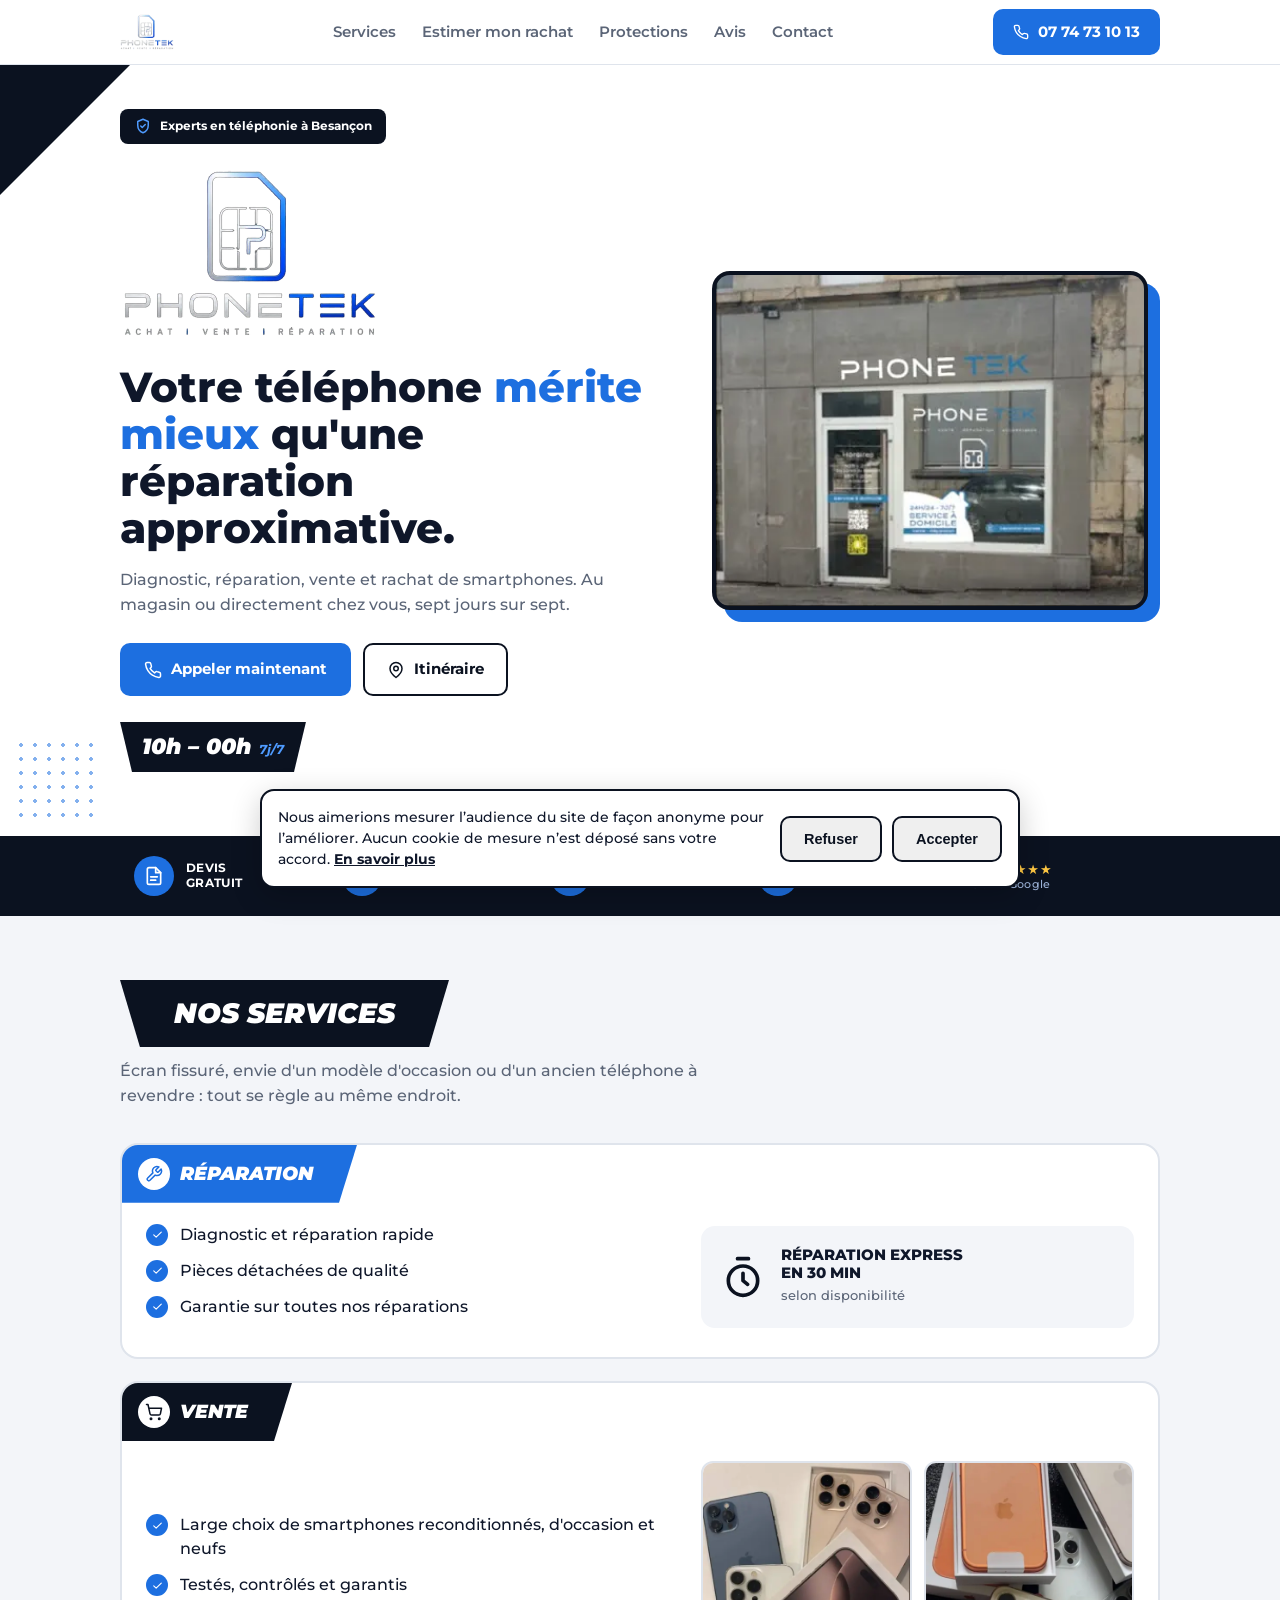
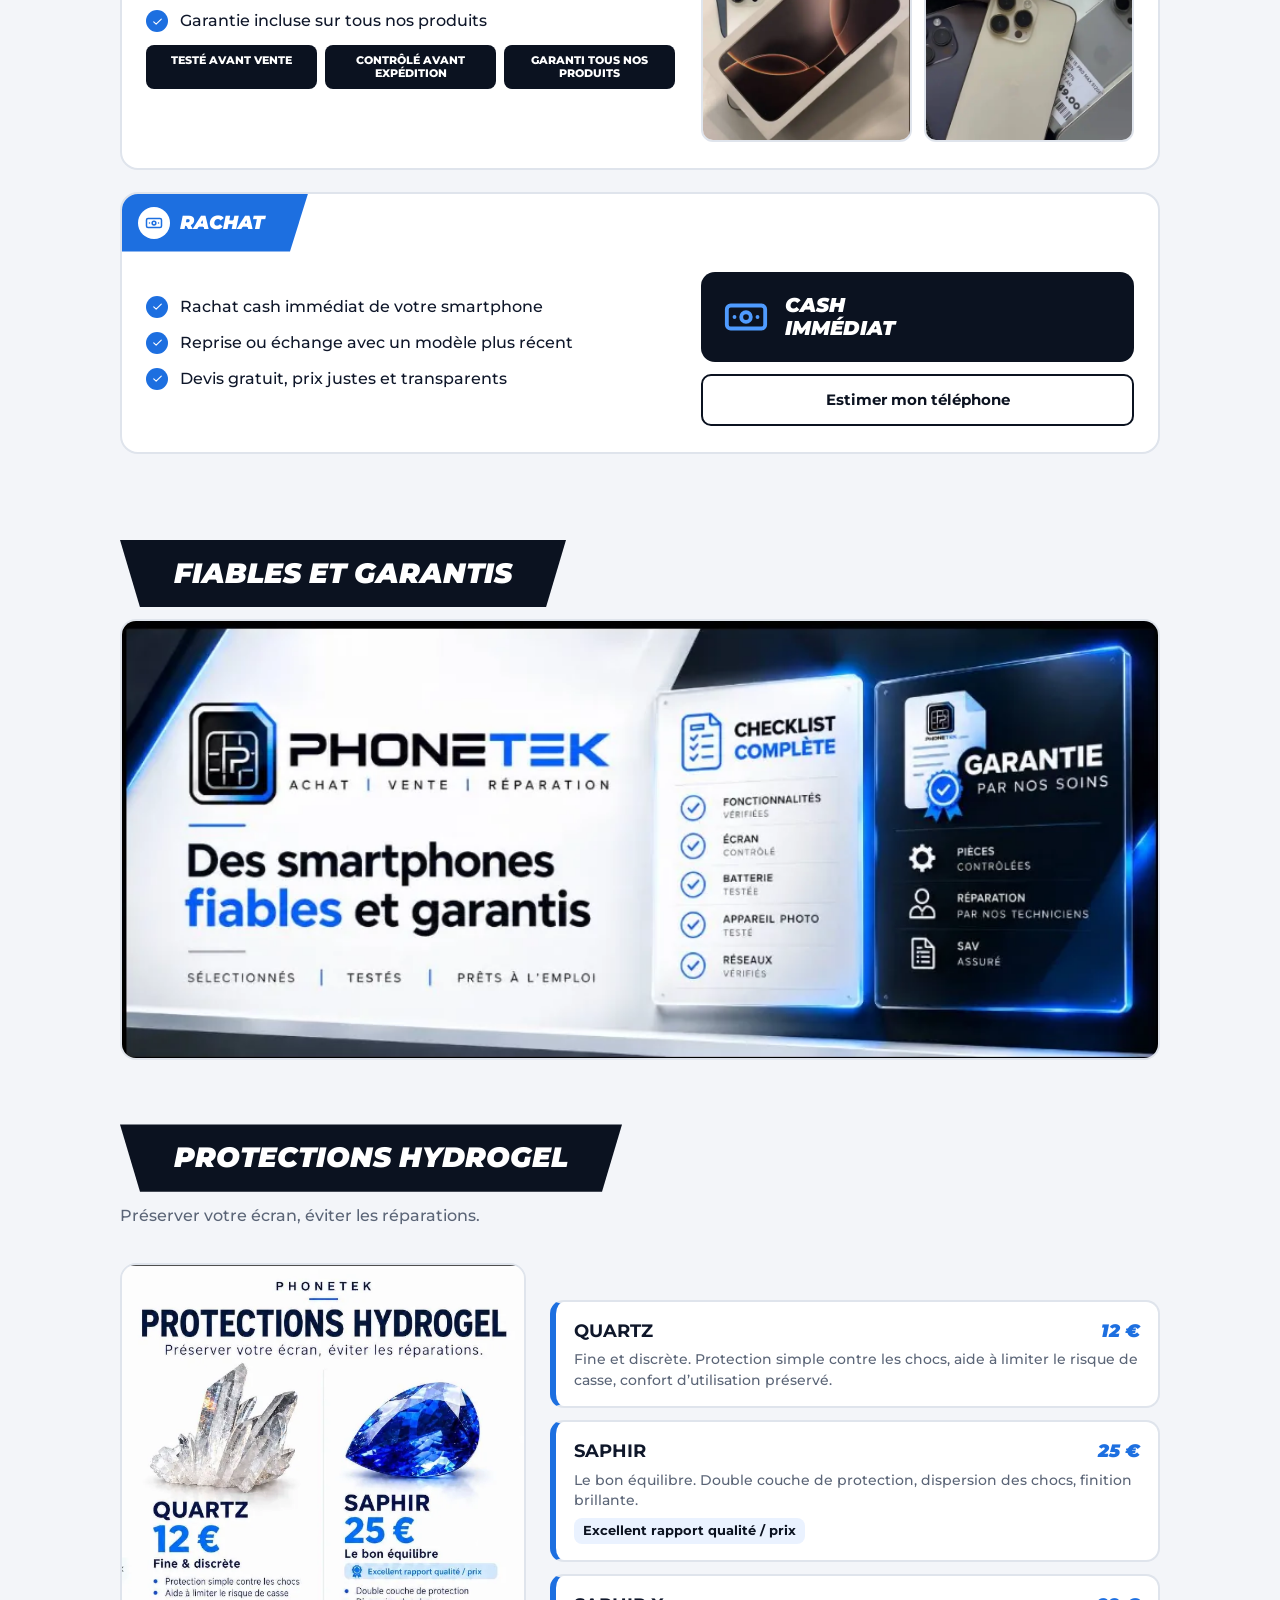
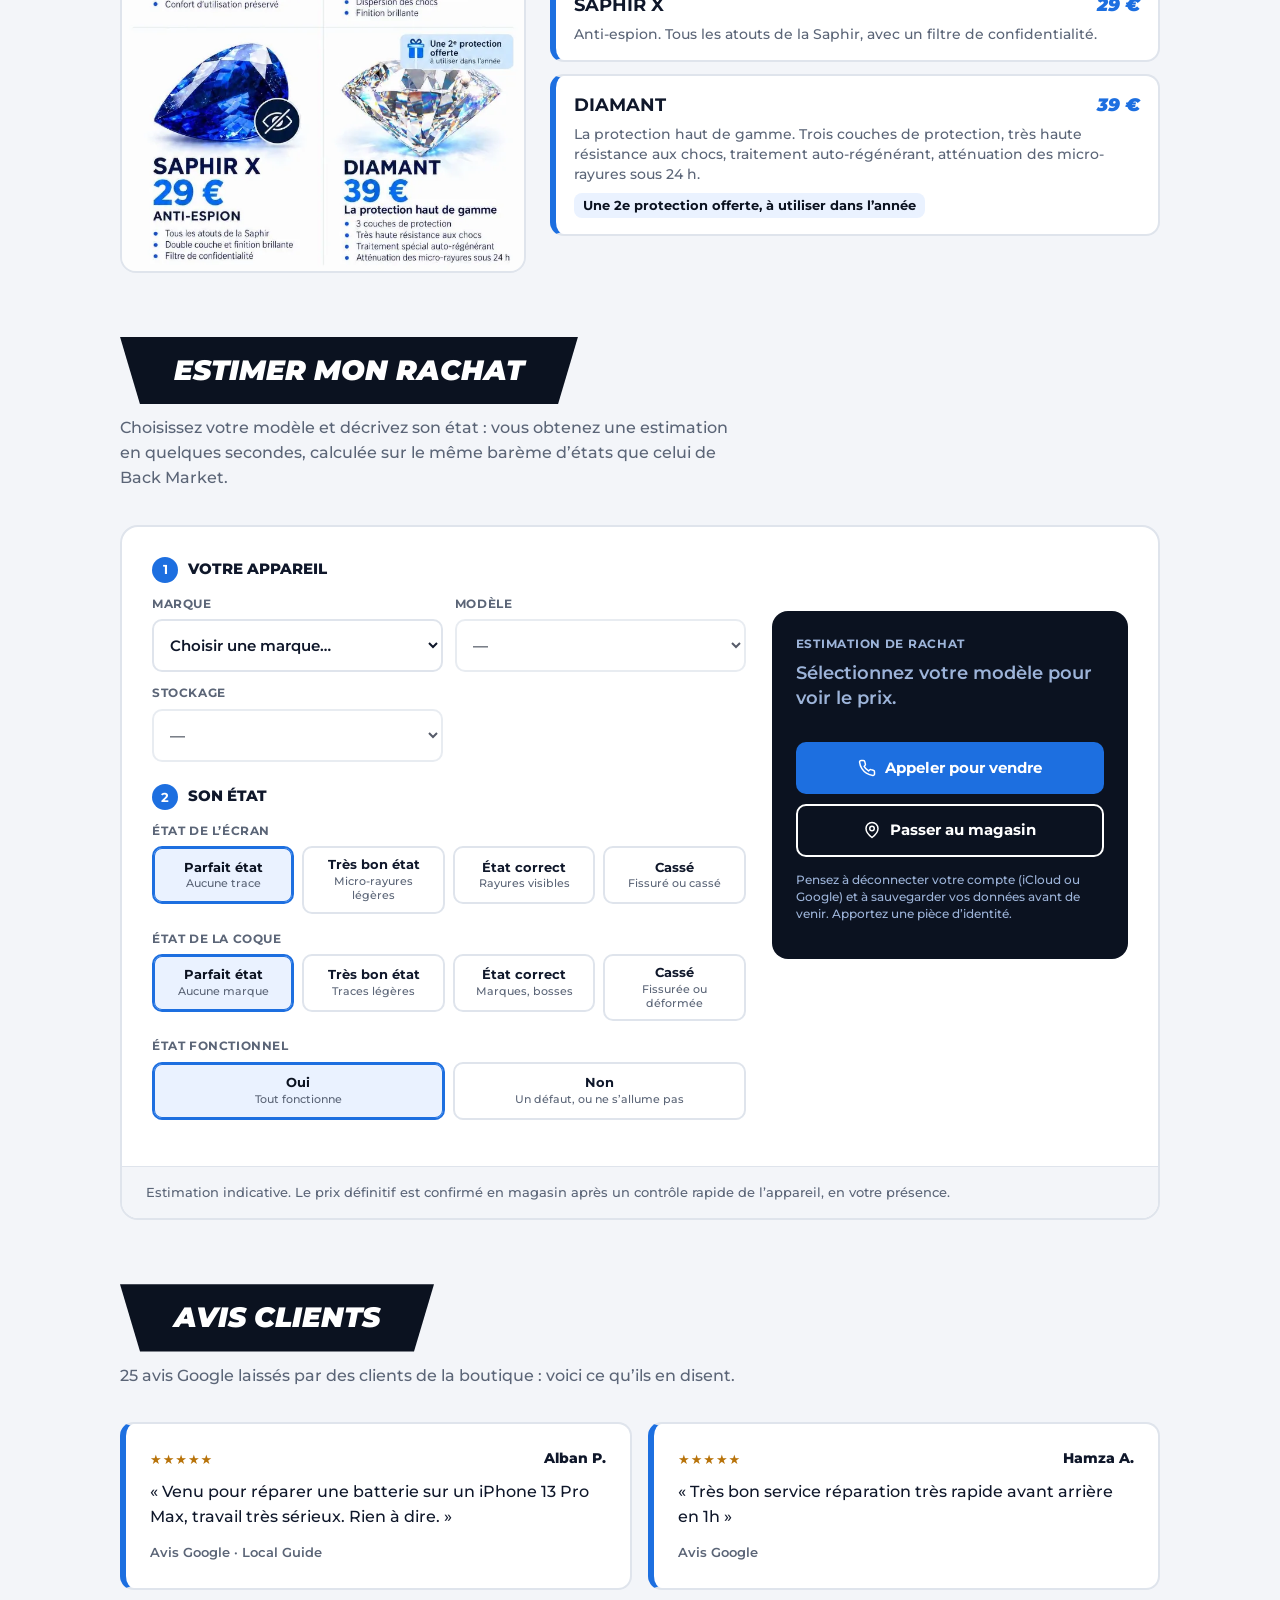
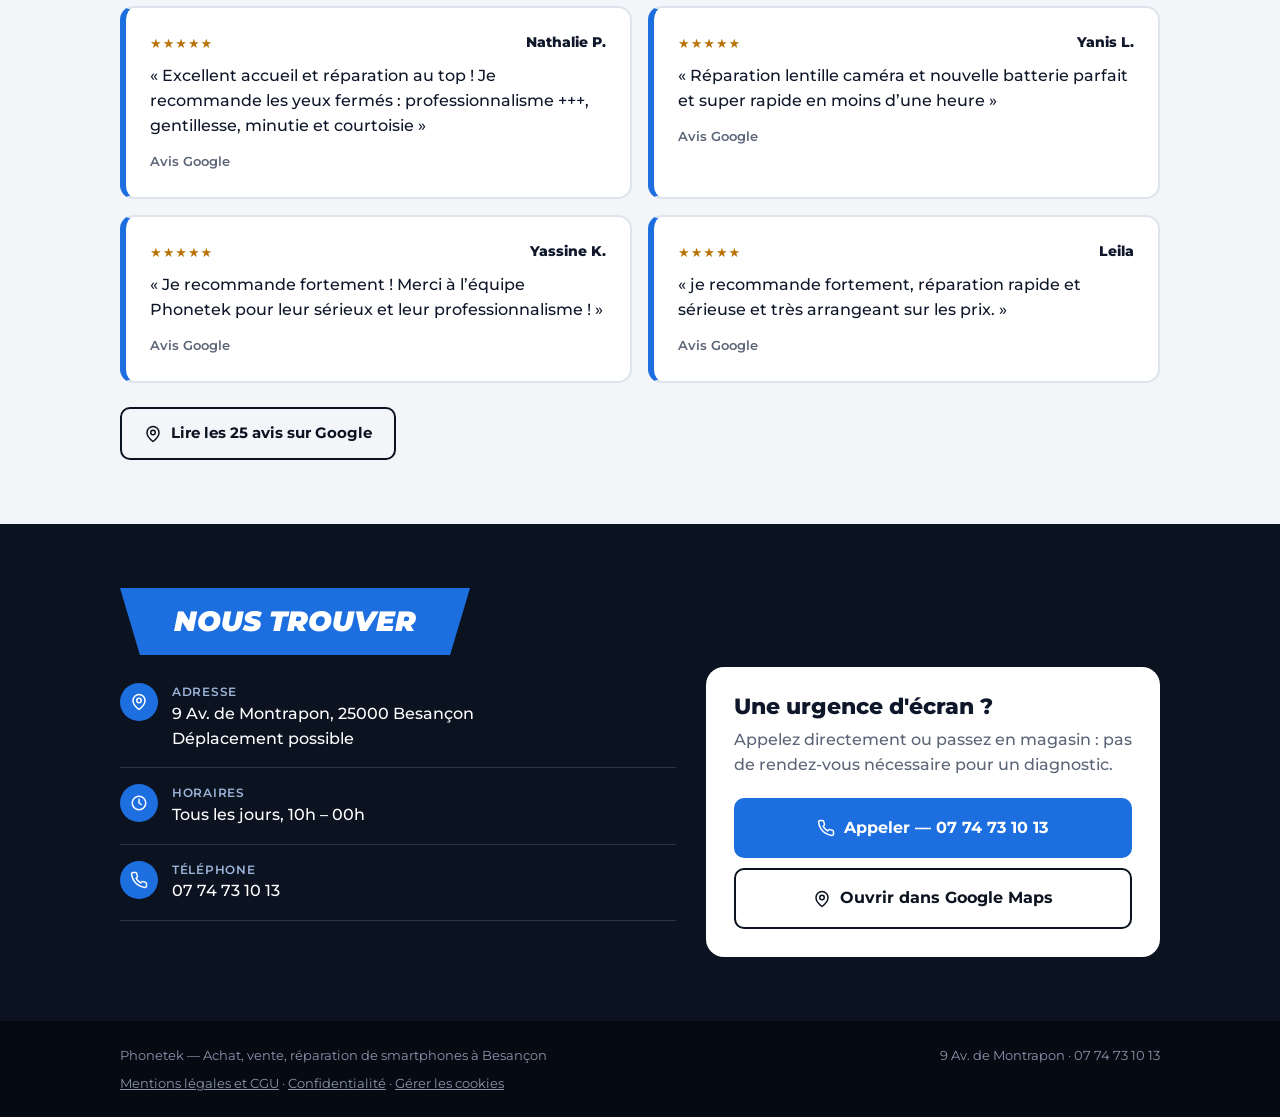
==== index.html @ 7c951848 "Rename index to index.html" ====
<!DOCTYPE html>
<html lang="fr">
<head>
<meta charset="UTF-8">
<meta name="viewport" content="width=device-width, initial-scale=1, viewport-fit=cover">
<title>Phonetek — Achat, vente, réparation de smartphones à Besançon</title>
<meta name="description" content="Phonetek à Besançon : réparation de smartphones en moins d’une heure, achat, vente d’iPhone reconditionnés et rachat de votre ancien téléphone. Ouvert tous les jours, 10h – 00h.">
<meta name="robots" content="index, follow">
<meta name="theme-color" content="#0b1220">
<meta http-equiv="Content-Security-Policy" content="upgrade-insecure-requests">
<meta property="og:type" content="website"><meta property="og:locale" content="fr_FR"><meta property="og:site_name" content="Phonetek">
<meta property="og:title" content="Phonetek — Réparation, achat, vente et rachat de smartphones à Besançon">
<meta property="og:description" content="Phonetek à Besançon : réparation de smartphones en moins d’une heure, achat, vente d’iPhone reconditionnés et rachat de votre ancien téléphone. Ouvert tous les jours, 10h – 00h.">
<meta property="og:image" content="https://VOTRE-DOMAINE.fr/og-image.png"><meta property="og:image:width" content="1200"><meta property="og:image:height" content="630">
<meta property="og:image:alt" content="Logo Phonetek — achat, vente, réparation de smartphones à Besançon">
<meta name="twitter:card" content="summary_large_image"><meta name="twitter:image" content="https://VOTRE-DOMAINE.fr/og-image.png">
<link rel="icon" type="image/png" href="[data-uri]">
<link rel="apple-touch-icon" href="[data-uri]">
<script type="application/ld+json">{"@context":"https://schema.org","@type":"MobilePhoneStore","name":"Phonetek","telephone":"+33774731013","address":{"@type":"PostalAddress","streetAddress":"9 Avenue de Montrapon","postalCode":"25000","addressLocality":"Besançon","addressCountry":"FR"},"geo":{"@type":"GeoCoordinates","latitude":47.2452484,"longitude":6.0101515},"openingHoursSpecification":{"@type":"OpeningHoursSpecification","dayOfWeek":["Monday","Tuesday","Wednesday","Thursday","Friday","Saturday","Sunday"],"opens":"10:00","closes":"23:59"},"areaServed":"Besançon"}</script>
<style>
@font-face{font-family:'Montserrat';font-style:normal;font-weight:100 900;font-display:swap;src:url([data-uri]) format('woff2');}
@font-face{font-family:'Montserrat';font-style:italic;font-weight:100 900;font-display:swap;src:url([data-uri]) format('woff2');}
  :root{
    --blue:#1d6fe0; --navy:#0b1220; --ink:#0f172a; --muted:#5b6577;
    --bg:#f3f5f9; --line:#dfe4ec; --white:#fff;
    box-sizing:border-box;
    padding-top:env(safe-area-inset-top,0px);
    padding-bottom:env(safe-area-inset-bottom,0px);
  }
  *,*::before,*::after{box-sizing:inherit;}
  html{scroll-padding-top:72px;scroll-behavior:smooth;}
  body{margin:0;background:var(--bg);color:var(--ink);font-family:'Montserrat',system-ui,-apple-system,sans-serif;line-height:1.55;-webkit-font-smoothing:antialiased;}
  h1,h2,h3{margin:0;line-height:1.12;}
  a{color:inherit;}
  img{max-width:100%;display:block;}
  .wrap{max-width:1080px;margin:0 auto;padding:0 20px;}
  .ic{fill:none;stroke:currentColor;stroke-width:2;stroke-linecap:round;stroke-linejoin:round;flex-shrink:0;}

  /* header */
  header{position:sticky;top:env(safe-area-inset-top,0px);z-index:50;background:rgba(255,255,255,.94);backdrop-filter:blur(10px);border-bottom:1px solid var(--line);}
  .nav{display:flex;align-items:center;justify-content:space-between;height:64px;}
  .brand{display:flex;align-items:center;gap:10px;text-decoration:none;font-size:20px;letter-spacing:.04em;}
  .brand b{color:var(--blue);font-weight:800;} .brand span{font-weight:500;}
  .nav-links{display:flex;gap:26px;list-style:none;margin:0;padding:0;}
  .nav-links a{text-decoration:none;font-weight:600;font-size:14.5px;color:var(--muted);}
  .nav-links a:hover{color:var(--blue);}
  .btn{display:inline-flex;align-items:center;justify-content:center;gap:9px;padding:13px 22px;border-radius:10px;font-weight:700;font-size:14.5px;text-decoration:none;border:2px solid transparent;white-space:nowrap;}
  .btn-blue{background:var(--blue);color:#fff;}
  .btn-dark{background:var(--navy);color:#fff;}
  .btn-line{border-color:var(--navy);color:var(--navy);}
  .nav-cta{display:none;}
  .menu-toggle{width:44px;height:44px;display:flex;align-items:center;justify-content:center;background:none;border:none;color:var(--navy);cursor:pointer;padding:0;}
  @media(min-width:760px){.nav-cta{display:inline-flex;padding:10px 18px;} .menu-toggle{display:none;}}
  @media(max-width:759px){
    .nav-links{position:absolute;top:64px;left:0;right:0;flex-direction:column;gap:0;background:#fff;border-bottom:1px solid var(--line);padding:6px 20px 10px;display:none;}
    .nav-links.open{display:flex;}
    .nav-links li{border-bottom:1px solid var(--line);} .nav-links li:last-child{border:none;}
    .nav-links a{display:block;padding:16px 2px;font-size:16px;color:var(--ink);}
  }

  /* hero */
  .hero{position:relative;overflow:hidden;padding:44px 0 64px;background:#fff;}
  .hero::before{content:"";position:absolute;top:0;left:0;width:130px;height:130px;background:var(--navy);clip-path:polygon(0 0,100% 0,0 100%);}
  .hero::after{content:"";position:absolute;left:14px;bottom:14px;width:84px;height:84px;background:radial-gradient(var(--blue) 1.6px,transparent 1.8px) 0 0/14px 14px;opacity:.55;}
  .hero-grid{position:relative;z-index:1;display:grid;gap:44px;}
  @media(min-width:860px){.hero-grid{grid-template-columns:1.1fr .9fr;align-items:center;}}
  .badge{display:inline-flex;align-items:center;gap:8px;background:var(--navy);color:#fff;font-size:12px;font-weight:700;padding:8px 14px;border-radius:8px;margin-bottom:22px;}
  .badge .ic{color:#4f9bff;}
  .lockup{display:flex;align-items:center;gap:14px;margin-bottom:22px;}
  .lockup-word{font-size:clamp(28px,6vw,40px);letter-spacing:.06em;line-height:1;}
  .lockup-word span{font-weight:500;} .lockup-word b{color:var(--blue);font-weight:800;}
  .lockup-sub{color:var(--blue);font-weight:600;font-size:12px;letter-spacing:.14em;margin-top:6px;}
  h1{font-size:clamp(26px,4.6vw,42px);font-weight:800;}
  h1 em{font-style:normal;color:var(--blue);}
  .sub{color:var(--muted);font-size:16px;max-width:46ch;margin:16px 0 26px;font-weight:500;}
  .cta-row{display:flex;flex-wrap:wrap;gap:12px;}
  .hours-chip{display:inline-block;margin-top:26px;background:var(--navy);color:#fff;font-style:italic;font-weight:900;font-size:22px;padding:8px 22px;clip-path:polygon(0 0,100% 0,calc(100% - 12px) 100%,12px 100%);}
  .hours-chip small{font-size:13px;font-weight:700;color:#4f9bff;margin-left:8px;}
  .shot{border-radius:18px;overflow:hidden;border:4px solid var(--navy);box-shadow:12px 12px 0 var(--blue);margin-right:12px;background:var(--navy);}
  .shot img{width:100%;}

  /* info bar */
  .infobar{background:var(--navy);color:#fff;}
  .infobar .wrap{display:grid;grid-template-columns:repeat(2,1fr);gap:0;}
  @media(min-width:860px){.infobar .wrap{grid-template-columns:repeat(5,1fr);}}
  .info{display:flex;align-items:center;gap:12px;padding:20px 14px;font-size:11.5px;font-weight:700;text-transform:uppercase;line-height:1.3;letter-spacing:.03em;}
  .info i{width:40px;height:40px;border-radius:50%;background:var(--blue);display:grid;place-items:center;flex-shrink:0;font-style:normal;}
  .info small{display:block;font-weight:500;color:#9db4d9;font-size:10.5px;text-transform:none;}
  .stars{color:#ffc843;letter-spacing:1px;font-size:13px;}

  /* sections */
  section{padding:64px 0;}
  .banner{display:inline-block;background:var(--navy);color:#fff;font-style:italic;font-weight:900;text-transform:uppercase;font-size:clamp(20px,3.6vw,28px);padding:12px 54px;clip-path:polygon(0 0,100% 0,calc(100% - 20px) 100%,20px 100%);margin-bottom:12px;}
  .lead{color:var(--muted);font-weight:500;max-width:56ch;margin:0 0 34px;}
  .svc{background:#fff;border:2px solid var(--line);border-radius:18px;padding:0 0 26px;margin-bottom:22px;overflow:hidden;}
  .svc-tag{display:inline-flex;align-items:center;gap:10px;background:var(--blue);color:#fff;font-style:italic;font-weight:900;text-transform:uppercase;font-size:19px;padding:13px 44px 13px 16px;clip-path:polygon(0 0,100% 0,calc(100% - 18px) 100%,0 100%);margin-bottom:20px;}
  .svc-tag.dark{background:var(--navy);}
  .tag-ic{width:32px;height:32px;border-radius:50%;background:#fff;color:var(--blue);display:grid;place-items:center;}
  .svc-tag.dark .tag-ic{color:var(--navy);}
  .svc-body{padding:0 24px;display:grid;gap:26px;align-items:center;}
  @media(min-width:760px){.svc-body{grid-template-columns:1.1fr .9fr;}}
  .checks{list-style:none;margin:0;padding:0;}
  .checks li{display:flex;gap:12px;align-items:flex-start;margin-bottom:12px;font-weight:500;font-size:15.5px;}
  .ck{width:22px;height:22px;border-radius:50%;background:var(--blue);color:#fff;display:grid;place-items:center;flex-shrink:0;margin-top:1px;}
  .express{display:flex;align-items:center;gap:16px;background:var(--bg);border-radius:14px;padding:20px;}
  .express .ic{color:var(--navy);}
  .express strong{display:block;font-weight:800;text-transform:uppercase;font-size:15px;line-height:1.25;}
  .express small{color:var(--muted);font-weight:500;}
  .phones{display:grid;grid-template-columns:1fr 1fr;gap:12px;}
  .phones img{border-radius:12px;width:100%;aspect-ratio:3/4;object-fit:cover;border:2px solid var(--line);}
  .guar{display:grid;grid-template-columns:repeat(3,1fr);gap:8px;margin-top:12px;font-size:10.5px;font-weight:800;text-transform:uppercase;text-align:center;line-height:1.25;}
  .guar span{background:var(--navy);color:#fff;border-radius:8px;padding:9px 4px;}
  .cash{display:flex;align-items:center;gap:16px;background:var(--navy);color:#fff;border-radius:14px;padding:22px;}
  .cash .ic{color:#4f9bff;}
  .cash strong{font-style:italic;font-weight:900;font-size:20px;text-transform:uppercase;line-height:1.15;}

  .reviews{display:grid;gap:16px;}
  @media(min-width:760px){.reviews{grid-template-columns:1fr 1fr;}}
  .review{background:#fff;border:2px solid var(--line);border-left:6px solid var(--blue);border-radius:14px;padding:24px;}
  .review p{margin:10px 0;font-weight:500;}
  .review small{color:var(--muted);font-weight:600;}

  .contact{background:var(--navy);color:#fff;}
  .contact .banner{background:var(--blue);}
  .contact-grid{display:grid;gap:30px;}
  @media(min-width:760px){.contact-grid{grid-template-columns:1.1fr .9fr;align-items:start;}}
  .clist{list-style:none;margin:0;padding:0;}
  .clist li{display:flex;gap:14px;align-items:flex-start;padding:16px 0;border-bottom:1px solid rgba(255,255,255,.14);font-weight:500;}
  .clist i{width:38px;height:38px;border-radius:50%;background:var(--blue);display:grid;place-items:center;flex-shrink:0;}
  .clist small{display:block;color:#9db4d9;font-weight:600;font-size:12px;text-transform:uppercase;letter-spacing:.06em;}
  .callbox{background:#fff;color:var(--ink);border-radius:18px;padding:28px;}
  .callbox h3{font-weight:800;font-size:22px;margin-bottom:8px;}
  .callbox p{color:var(--muted);font-weight:500;margin:0 0 20px;}
  .callbox .btn{width:100%;font-size:16px;padding:16px;}
  .callbox .btn + .btn{margin-top:10px;}

  footer{background:#060a13;color:#8b97ad;font-size:13px;padding:24px 0;}
  .foot{display:flex;flex-wrap:wrap;justify-content:space-between;gap:10px;}

  .mobile-bar{display:none;}
  @media(max-width:759px){
    body{padding-bottom:calc(84px + env(safe-area-inset-bottom,0px));}
    .mobile-bar{display:flex;gap:10px;position:fixed;left:0;right:0;bottom:0;z-index:60;background:var(--navy);padding:10px 12px calc(10px + env(safe-area-inset-bottom,0px));box-shadow:0 -10px 30px rgba(0,0,0,.25);}
    .mobile-bar .btn{flex:1;padding:14px 8px;}
    .mobile-bar .btn-line{border-color:#fff;color:#fff;}
    section{padding:44px 0;}
    .hero{padding:32px 0 48px;}
    .svc-body{padding:0 18px;}
    .hours-chip{font-size:19px;}
  }

  /* rachat simulateur */
  .rc{background:#fff;border:2px solid var(--line);border-radius:18px;overflow:hidden;}
  .rc-body{padding:24px;display:grid;gap:26px;}
  @media(min-width:860px){.rc-body{grid-template-columns:1.25fr .75fr;align-items:start;padding:30px;}}
  .rc-step{margin-bottom:22px;}
  .rc-step:last-child{margin-bottom:0;}
  .rc-step h3{display:flex;align-items:center;gap:10px;font-size:15px;font-weight:800;text-transform:uppercase;margin-bottom:12px;}
  .rc-step h3 b{width:26px;height:26px;border-radius:50%;background:var(--blue);color:#fff;display:grid;place-items:center;font-size:13px;}
  .rc-sel{width:100%;padding:14px 12px;border:2px solid var(--line);border-radius:10px;font:600 15px 'Montserrat',system-ui,sans-serif;color:var(--ink);background:#fff;}
  .rc-sel:focus{outline:none;border-color:var(--blue);}
  .rc-row{display:grid;gap:12px;grid-template-columns:1fr;}
  @media(min-width:560px){.rc-row{grid-template-columns:1fr 1fr;}}
  .rc-lab{display:block;font-size:12px;font-weight:700;color:var(--muted);text-transform:uppercase;letter-spacing:.05em;margin-bottom:6px;}
  .rc-grp{margin-bottom:16px;}
  .rc-opts{display:grid;grid-template-columns:1fr 1fr;gap:8px;}
  @media(min-width:560px){.rc-opts{grid-template-columns:repeat(4,1fr);}}
  .rc-opt input{position:absolute;opacity:0;pointer-events:none;}
  .rc-opt span{display:flex;flex-direction:column;justify-content:center;min-height:58px;padding:9px 8px;border:2px solid var(--line);border-radius:10px;font-size:12.5px;font-weight:700;text-align:center;line-height:1.25;cursor:pointer;background:#fff;}
  .rc-opt span small{font-weight:500;color:var(--muted);font-size:11px;margin-top:2px;}
  .rc-opt input:checked + span{border-color:var(--blue);background:#eaf2ff;color:var(--navy);box-shadow:inset 0 0 0 1px var(--blue);}
  .rc-opt input:focus-visible + span{outline:3px solid #9cc2ff;}
  .rc-res{background:var(--navy);color:#fff;border-radius:16px;padding:24px;}
  @media(min-width:860px){.rc-res{position:sticky;top:84px;}}
  .rc-res small.k{display:block;color:#9db4d9;font-weight:700;font-size:12px;text-transform:uppercase;letter-spacing:.06em;}
  .rc-price{font-style:italic;font-weight:900;font-size:clamp(38px,8vw,50px);line-height:1.05;margin:8px 0 4px;}
  .rc-price.empty{font-size:18px;font-style:normal;font-weight:600;color:#9db4d9;line-height:1.4;}
  .rc-range{color:#9db4d9;font-weight:600;font-size:14px;margin-bottom:14px;}
  .rc-sum{font-size:13px;font-weight:500;color:#cfdaf0;border-top:1px solid rgba(255,255,255,.16);padding-top:14px;margin-top:14px;}
  .rc-res .btn{width:100%;margin-top:16px;}
  .rc-res .btn-line{border-color:#fff;color:#fff;margin-top:10px;}
  .rc-note{font-size:12px;color:#9db4d9;font-weight:500;margin-top:14px;line-height:1.45;}
  .rc-foot{background:var(--bg);padding:16px 24px;font-size:12.5px;color:var(--muted);font-weight:500;border-top:1px solid var(--line);}

  .rev-head{display:flex;align-items:center;justify-content:space-between;gap:10px;}
  .rev-head b{font-weight:800;font-size:14px;}

  img{height:auto;}
  a:focus-visible,button:focus-visible,select:focus-visible,summary:focus-visible{outline:3px solid var(--blue);outline-offset:2px;}
  .review .stars{color:#b8730a;}
  .ck-bar{position:fixed;left:12px;right:12px;bottom:12px;z-index:60;max-width:760px;margin:0 auto;background:#fff;border:2px solid var(--navy);border-radius:14px;padding:16px;box-shadow:0 8px 30px rgba(0,0,0,.2);display:grid;gap:12px;}
  .ck-bar[hidden]{display:none;}
  .ck-bar p{margin:0;font-size:13.5px;font-weight:500;}
  .ck-bar p a{font-weight:700;}
  .ck-btns{display:flex;gap:10px;} .ck-btns .btn{flex:1;}
  @media(min-width:760px){.ck-bar{grid-template-columns:1fr auto;align-items:center;} .ck-btns .btn{flex:none;}}
  @media(max-width:759px){.ck-bar{bottom:calc(76px + env(safe-area-inset-bottom,0px));}}
  dialog{max-width:760px;width:calc(100% - 28px);max-height:86vh;border:0;border-radius:16px;padding:0;color:var(--ink);background:#fff;}
  dialog::backdrop{background:rgba(11,18,32,.65);}
  .dlg-in{padding:24px;overflow:auto;max-height:86vh;}
  .dlg-in h2{font-size:22px;margin:0 36px 6px 0;} .dlg-in h3{font-size:15px;margin:18px 0 6px;}
  .dlg-in p,.dlg-in li{font-size:14px;color:#334155;margin:0 0 8px;} .dlg-in ul{padding-left:20px;margin:0 0 8px;}
  .dlg-close{position:absolute;top:10px;right:10px;width:38px;height:38px;border-radius:50%;border:2px solid var(--line);background:#fff;font-size:20px;line-height:1;cursor:pointer;}
  mark{background:#fff3c4;color:#5b3a00;padding:0 3px;border-radius:3px;}
  .foot a{color:inherit;} .foot{flex-wrap:wrap;gap:8px 20px;}

  .pimg{border-radius:16px;overflow:hidden;border:2px solid var(--line);background:#fff;} .pimg img{width:100%;}
  .prot-grid{display:grid;gap:24px;align-items:center;}
  @media(min-width:860px){.prot-grid{grid-template-columns:.8fr 1.2fr;}}
  .plist{list-style:none;margin:0;padding:0;display:grid;gap:12px;}
  .plist li{background:#fff;border:2px solid var(--line);border-left:6px solid var(--blue);border-radius:14px;padding:16px 18px;}
  .plist b{display:flex;justify-content:space-between;gap:12px;font-size:18px;text-transform:uppercase;}
  .plist b span{color:var(--blue);font-style:italic;font-weight:900;}
  .plist small{display:block;color:var(--muted);font-weight:500;font-size:13.5px;margin-top:4px;line-height:1.5;}
  .plist em{display:inline-block;font-style:normal;font-weight:700;font-size:12.5px;background:#eaf2ff;color:var(--navy);border-radius:8px;padding:3px 9px;margin-top:8px;}
</style>
</head>
<body>

<svg width="0" height="0" style="position:absolute" aria-hidden="true">
  <defs>
    <symbol id="i-check" viewBox="0 0 24 24"><path d="M5 12.5l4.5 4.5L19 7.5"/></symbol>
    <symbol id="i-wrench" viewBox="0 0 24 24"><path d="M14.7 6.3a1 1 0 0 0 0 1.4l1.6 1.6a1 1 0 0 0 1.4 0l3.77-3.77a6 6 0 0 1-7.94 7.94l-6.91 6.91a2.12 2.12 0 0 1-3-3l6.91-6.91a6 6 0 0 1 7.94-7.94l-3.76 3.76z"/></symbol>
    <symbol id="i-cart" viewBox="0 0 24 24"><circle cx="8" cy="21" r="1"/><circle cx="19" cy="21" r="1"/><path d="M2 2h2l2.7 12.4a2 2 0 0 0 2 1.6h9.8a2 2 0 0 0 2-1.6L22 7H5"/></symbol>
    <symbol id="i-cash" viewBox="0 0 24 24"><rect x="2" y="6" width="20" height="12" rx="2"/><circle cx="12" cy="12" r="2.5"/><path d="M6 12h.01M18 12h.01"/></symbol>
    <symbol id="i-shield" viewBox="0 0 24 24"><path d="M12 3l7 3v5c0 5-3 8.5-7 10-4-1.5-7-5-7-10V6z"/><path d="M9 12l2 2 4-4"/></symbol>
    <symbol id="i-timer" viewBox="0 0 24 24"><circle cx="12" cy="14" r="8"/><path d="M12 10v4l2.5 2M9 2h6"/></symbol>
    <symbol id="i-zap" viewBox="0 0 24 24"><path d="M13 2L3 14h9l-1 8 10-12h-9z"/></symbol>
    <symbol id="i-euro" viewBox="0 0 24 24"><circle cx="12" cy="12" r="9"/><path d="M15.5 9a4 4 0 1 0 0 6M7.5 11h6M7.5 13.5h6"/></symbol>
    <symbol id="i-file" viewBox="0 0 24 24"><path d="M14 2H6a2 2 0 0 0-2 2v16a2 2 0 0 0 2 2h12a2 2 0 0 0 2-2V8z"/><path d="M14 2v6h6M8 13h8M8 17h6"/></symbol>
    <symbol id="i-phone" viewBox="0 0 24 24"><path d="M22 16.9v3a2 2 0 0 1-2.2 2 19.8 19.8 0 0 1-8.6-3.1 19.5 19.5 0 0 1-6-6A19.8 19.8 0 0 1 2.1 4.2 2 2 0 0 1 4.1 2h3a2 2 0 0 1 2 1.7c.1 1 .4 1.9.7 2.8a2 2 0 0 1-.5 2.1L8.1 9.9a16 16 0 0 0 6 6l1.3-1.3a2 2 0 0 1 2.1-.4c.9.3 1.8.6 2.8.7a2 2 0 0 1 1.7 2z"/></symbol>
    <symbol id="i-pin" viewBox="0 0 24 24"><path d="M20 10c0 6-8 12-8 12S4 16 4 10a8 8 0 0 1 16 0z"/><circle cx="12" cy="10" r="3"/></symbol>
    <symbol id="i-clock" viewBox="0 0 24 24"><circle cx="12" cy="12" r="9"/><path d="M12 7v5l3 2"/></symbol>
    <symbol id="i-menu" viewBox="0 0 24 24"><path d="M4 7h16M4 12h16M4 17h16"/></symbol>
    <symbol id="logo-sim" viewBox="0 0 44 56"><path d="M7 3h20l14 14v34a4 4 0 0 1-4 4H7a4 4 0 0 1-4-4V7a4 4 0 0 1 4-4z" fill="none" stroke="#0b1220" stroke-width="3"/><rect x="12" y="24" width="20" height="20" rx="4" fill="none" stroke="#1d6fe0" stroke-width="2.6"/><text x="22" y="40" text-anchor="middle" font-family="Montserrat,sans-serif" font-weight="900" font-size="15" fill="#0b1220">P</text></symbol>
  </defs>
</svg>

<header>
  <div class="wrap nav">
    <a class="brand" href="#top"><img src="[data-uri]" alt="Phonetek" width="160" height="107" style="height:36px;width:auto;"></a>
    <ul class="nav-links" id="navLinks">
      <li><a href="#services">Services</a></li>
      <li><a href="#rachat">Estimer mon rachat</a></li>
      <li><a href="#protections">Protections</a></li>
      <li><a href="#avis">Avis</a></li>
      <li><a href="#contact">Contact</a></li>
    </ul>
    <a class="btn btn-blue nav-cta" href="tel:+33774731013"><svg class="ic" width="16" height="16"><use href="#i-phone"/></svg>07 74 73 10 13</a>
    <button class="menu-toggle" id="menuToggle" aria-label="Ouvrir le menu"><svg class="ic" width="26" height="26"><use href="#i-menu"/></svg></button>
  </div>
</header>

<main id="top">
  <section class="hero">
    <div class="wrap hero-grid">
      <div>
        <div class="badge"><svg class="ic" width="18" height="18"><use href="#i-shield"/></svg>Experts en téléphonie à Besançon</div>
        <img src="[data-uri]" alt="Phonetek — Achat, vente, réparation" width="520" height="348" style="width:min(260px,70%);margin-bottom:24px;">

        <h1>Votre téléphone <em>mérite mieux</em> qu'une réparation approximative.</h1>
        <p class="sub">Diagnostic, réparation, vente et rachat de smartphones. Au magasin ou directement chez vous, sept jours sur sept.</p>
        <div class="cta-row">
          <a class="btn btn-blue" href="tel:+33774731013"><svg class="ic" width="18" height="18"><use href="#i-phone"/></svg>Appeler maintenant</a>
          <a class="btn btn-line" href="https://www.google.com/maps/place/Phonetek+by+Hphone/@47.2451546,6.0076823,17z/data=!4m6!3m5!1s0x478d63adc42c729f:0x235d4f8d5afb8afd!8m2!3d47.2451546!4d6.0102572!16s%2Fg%2F11zxdpjtd3" target="_blank" rel="noopener"><svg class="ic" width="18" height="18"><use href="#i-pin"/></svg>Itinéraire</a>
        </div>
        <div class="hours-chip">10h – 00h<small>7j/7</small></div>
      </div>
      <div class="shot"><img src="[data-uri]" alt="Façade du magasin Phonetek à Besançon" width="407" height="314"></div>
    </div>
  </section>

  <div class="infobar">
    <div class="wrap">
      <div class="info"><i><svg class="ic" width="20" height="20"><use href="#i-file"/></svg></i><div>Devis<br>gratuit</div></div>
      <div class="info"><i><svg class="ic" width="20" height="20"><use href="#i-zap"/></svg></i><div>Intervention<br>rapide</div></div>
      <div class="info"><i><svg class="ic" width="20" height="20"><use href="#i-euro"/></svg></i><div>Rachat<br>immédiat</div></div>
      <div class="info"><i><svg class="ic" width="20" height="20"><use href="#i-shield"/></svg></i><div>Prix justes et<br>transparents</div></div>
      <div class="info"><div>5/5 <span class="stars" role="img" aria-label="5 sur 5">★★★★★</span><small>25 avis Google</small></div></div>
    </div>
  </div>

  <section id="services">
    <div class="wrap">
      <div class="banner">Nos services</div>
      <p class="lead">Écran fissuré, envie d'un modèle d'occasion ou d'un ancien téléphone à revendre : tout se règle au même endroit.</p>

      <div class="svc">
        <div class="svc-tag"><span class="tag-ic"><svg class="ic" width="18" height="18"><use href="#i-wrench"/></svg></span>Réparation</div>
        <div class="svc-body">
          <ul class="checks">
            <li><span class="ck"><svg class="ic" width="13" height="13" stroke-width="3"><use href="#i-check"/></svg></span>Diagnostic et réparation rapide</li>
            <li><span class="ck"><svg class="ic" width="13" height="13" stroke-width="3"><use href="#i-check"/></svg></span>Pièces détachées de qualité</li>
            <li><span class="ck"><svg class="ic" width="13" height="13" stroke-width="3"><use href="#i-check"/></svg></span>Garantie sur toutes nos réparations</li>
          </ul>
          <div class="express"><svg class="ic" width="44" height="44" stroke-width="1.6"><use href="#i-timer"/></svg><div><strong>Réparation express<br>en 30 min</strong><small>selon disponibilité</small></div></div>
        </div>
      </div>

      <div class="svc">
        <div class="svc-tag dark"><span class="tag-ic"><svg class="ic" width="18" height="18"><use href="#i-cart"/></svg></span>Vente</div>
        <div class="svc-body">
          <div>
            <ul class="checks">
              <li><span class="ck"><svg class="ic" width="13" height="13" stroke-width="3"><use href="#i-check"/></svg></span>Large choix de smartphones reconditionnés, d'occasion et neufs</li>
              <li><span class="ck"><svg class="ic" width="13" height="13" stroke-width="3"><use href="#i-check"/></svg></span>Testés, contrôlés et garantis</li>
              <li><span class="ck"><svg class="ic" width="13" height="13" stroke-width="3"><use href="#i-check"/></svg></span>Garantie incluse sur tous nos produits</li>
            </ul>
            <div class="guar"><span>Testé avant vente</span><span>Contrôlé avant expédition</span><span>Garanti tous nos produits</span></div>
          </div>
          <div class="phones">
            <img src="[data-uri]" alt="iPhones reconditionnés en vente chez Phonetek" width="480" height="854" loading="lazy" decoding="async">
            <img src="[data-uri]" alt="Sélection d'iPhones d'occasion, testés et garantis" width="480" height="854" loading="lazy" decoding="async">
          </div>
        </div>
      </div>

      <div class="svc">
        <div class="svc-tag"><span class="tag-ic"><svg class="ic" width="18" height="18"><use href="#i-cash"/></svg></span>Rachat</div>
        <div class="svc-body">
          <ul class="checks">
            <li><span class="ck"><svg class="ic" width="13" height="13" stroke-width="3"><use href="#i-check"/></svg></span>Rachat cash immédiat de votre smartphone</li>
            <li><span class="ck"><svg class="ic" width="13" height="13" stroke-width="3"><use href="#i-check"/></svg></span>Reprise ou échange avec un modèle plus récent</li>
            <li><span class="ck"><svg class="ic" width="13" height="13" stroke-width="3"><use href="#i-check"/></svg></span>Devis gratuit, prix justes et transparents</li>
          </ul>
          <div><div class="cash"><svg class="ic" width="46" height="46" stroke-width="1.6"><use href="#i-cash"/></svg><strong>Cash<br>immédiat</strong></div><a class="btn btn-line" href="#rachat" style="width:100%;margin-top:12px;">Estimer mon téléphone</a></div>
        </div>
      </div>
    </div>
  </section>



  <section id="garantie" style="padding-top:0;">
    <div class="wrap">
      <div class="banner">Fiables et garantis</div>
      <div class="pimg"><img src="[data-uri]" alt="Phonetek : des smartphones fiables et garantis. Checklist complète (fonctionnalités, écran, batterie, appareil photo, réseaux) et garantie par nos soins (pièces contrôlées, réparation par nos techniciens, SAV assuré)." width="941" height="397" loading="lazy" decoding="async"></div>
    </div>
  </section>

  <section id="protections" style="padding-top:0;">
    <div class="wrap">
      <div class="banner">Protections hydrogel</div>
      <p class="lead">Préserver votre écran, éviter les réparations.</p>
      <div class="prot-grid">
        <div class="pimg"><img src="[data-uri]" alt="Tarifs des protections hydrogel Phonetek : Quartz 12 €, Saphir 25 €, Saphir X anti-espion 29 €, Diamant 39 €." width="687" height="1035" loading="lazy" decoding="async"></div>
        <ul class="plist">
          <li><b>Quartz <span>12 €</span></b><small>Fine et discrète. Protection simple contre les chocs, aide à limiter le risque de casse, confort d’utilisation préservé.</small></li>
          <li><b>Saphir <span>25 €</span></b><small>Le bon équilibre. Double couche de protection, dispersion des chocs, finition brillante.</small><em>Excellent rapport qualité / prix</em></li>
          <li><b>Saphir X <span>29 €</span></b><small>Anti-espion. Tous les atouts de la Saphir, avec un filtre de confidentialité.</small></li>
          <li><b>Diamant <span>39 €</span></b><small>La protection haut de gamme. Trois couches de protection, très haute résistance aux chocs, traitement auto-régénérant, atténuation des micro-rayures sous 24 h.</small><em>Une 2e protection offerte, à utiliser dans l’année</em></li>
        </ul>
      </div>
    </div>
  </section>

  <section id="rachat" style="padding-top:0;">
    <div class="wrap">
      <div class="banner">Estimer mon rachat</div>
      <p class="lead">Choisissez votre modèle et décrivez son état : vous obtenez une estimation en quelques secondes, calculée sur le même barème d’états que celui de Back Market.</p>
      <div class="rc">
        <div class="rc-body">
          <div>
            <div class="rc-step">
              <h3 aria-level="2"><b>1</b>Votre appareil</h3>
              <div class="rc-row">
                <div><label class="rc-lab" for="rcBrand">Marque</label><select class="rc-sel" id="rcBrand"></select></div>
                <div><label class="rc-lab" for="rcModel">Modèle</label><select class="rc-sel" id="rcModel" disabled></select></div>
              </div>
              <div class="rc-row" style="margin-top:12px;">
                <div><label class="rc-lab" for="rcStor">Stockage</label><select class="rc-sel" id="rcStor" disabled></select></div>
                <div id="rcConnWrap" hidden><label class="rc-lab" for="rcConn">Connectivité</label><select class="rc-sel" id="rcConn"><option value="0">Wi‑Fi uniquement</option><option value="1">Wi‑Fi + 4G / 5G</option></select></div>
              </div>
            </div>
            <div class="rc-step">
              <h3 aria-level="2"><b>2</b>Son état</h3>
              <div class="rc-grp"><span class="rc-lab">État de l’écran</span><div class="rc-opts"><label class="rc-opt"><input type="radio" name="screen" value="0" checked><span>Parfait état<small>Aucune trace</small></span></label><label class="rc-opt"><input type="radio" name="screen" value="1"><span>Très bon état<small>Micro-rayures légères</small></span></label><label class="rc-opt"><input type="radio" name="screen" value="2"><span>État correct<small>Rayures visibles</small></span></label><label class="rc-opt"><input type="radio" name="screen" value="3"><span>Cassé<small>Fissuré ou cassé</small></span></label></div></div><div class="rc-grp"><span class="rc-lab">État de la coque</span><div class="rc-opts"><label class="rc-opt"><input type="radio" name="body" value="0" checked><span>Parfait état<small>Aucune marque</small></span></label><label class="rc-opt"><input type="radio" name="body" value="1"><span>Très bon état<small>Traces légères</small></span></label><label class="rc-opt"><input type="radio" name="body" value="2"><span>État correct<small>Marques, bosses</small></span></label><label class="rc-opt"><input type="radio" name="body" value="3"><span>Cassé<small>Fissurée ou déformée</small></span></label></div></div><div class="rc-grp"><span class="rc-lab">État fonctionnel</span><div class="rc-opts" style="grid-template-columns:repeat(2,1fr);"><label class="rc-opt"><input type="radio" name="fn" value="0" checked><span>Oui<small>Tout fonctionne</small></span></label><label class="rc-opt"><input type="radio" name="fn" value="1"><span>Non<small>Un défaut, ou ne s’allume pas</small></span></label></div></div>
            </div>
          </div>
          <div class="rc-res" aria-live="polite">
            <small class="k">Estimation de rachat</small>
            <div class="rc-price empty" id="rcPrice">Sélectionnez votre modèle pour voir le prix.</div>
            <div class="rc-range" id="rcRange"></div>
            <div class="rc-sum" id="rcSum" hidden></div>
            <a class="btn btn-blue" href="tel:+33774731013"><svg class="ic" width="18" height="18"><use href="#i-phone"/></svg>Appeler pour vendre</a>
            <a class="btn btn-line" href="#contact"><svg class="ic" width="18" height="18"><use href="#i-pin"/></svg>Passer au magasin</a>
            <p class="rc-note">Pensez à déconnecter votre compte (iCloud ou Google) et à sauvegarder vos données avant de venir. Apportez une pièce d’identité.</p>
          </div>
        </div>
        <div class="rc-foot">Estimation indicative. Le prix définitif est confirmé en magasin après un contrôle rapide de l’appareil, en votre présence.</div>
      </div>
    </div>
  </section>

  <section id="avis" style="padding-top:0;">
    <div class="wrap">
      <div class="banner">Avis clients</div>
      <p class="lead">25 avis Google laissés par des clients de la boutique : voici ce qu’ils en disent.</p>
      <div class="reviews">
        <div class="review"><div class="rev-head"><span class="stars" role="img" aria-label="5 sur 5">★★★★★</span><b>Alban P.</b></div><p>« Venu pour réparer une batterie sur un iPhone 13 Pro Max, travail très sérieux. Rien à dire. »</p><small>Avis Google · Local Guide</small></div>
        <div class="review"><div class="rev-head"><span class="stars" role="img" aria-label="5 sur 5">★★★★★</span><b>Hamza A.</b></div><p>« Très bon service réparation très rapide avant arrière en 1h »</p><small>Avis Google</small></div>
        <div class="review"><div class="rev-head"><span class="stars" role="img" aria-label="5 sur 5">★★★★★</span><b>Nathalie P.</b></div><p>« Excellent accueil et réparation au top ! Je recommande les yeux fermés : professionnalisme +++, gentillesse, minutie et courtoisie »</p><small>Avis Google</small></div>
        <div class="review"><div class="rev-head"><span class="stars" role="img" aria-label="5 sur 5">★★★★★</span><b>Yanis L.</b></div><p>« Réparation lentille caméra et nouvelle batterie parfait et super rapide en moins d’une heure »</p><small>Avis Google</small></div>
        <div class="review"><div class="rev-head"><span class="stars" role="img" aria-label="5 sur 5">★★★★★</span><b>Yassine K.</b></div><p>« Je recommande fortement ! Merci à l’équipe Phonetek pour leur sérieux et leur professionnalisme ! »</p><small>Avis Google</small></div>
        <div class="review"><div class="rev-head"><span class="stars" role="img" aria-label="5 sur 5">★★★★★</span><b>Leila</b></div><p>« je recommande fortement, réparation rapide et sérieuse et très arrangeant sur les prix. »</p><small>Avis Google</small></div>
        </div>
      <div style="margin-top:24px;"><a class="btn btn-line" href="https://www.google.com/maps/place/Phonetek+Besancon/@47.245252,6.0075766,17z/data=!4m8!3m7!1s0x478d63adc42c729f:0x235d4f8d5afb8afd!8m2!3d47.2452484!4d6.0101515!9m1!1b1!16s%2Fg%2F11zxdpjtd3" target="_blank" rel="noopener"><svg class="ic" width="18" height="18"><use href="#i-pin"/></svg>Lire les 25 avis sur Google</a></div>
    </div>
  </section>

  <section id="contact" class="contact">
    <div class="wrap">
      <div class="banner">Nous trouver</div>
      <div class="contact-grid">
        <ul class="clist">
          <li><i><svg class="ic" width="18" height="18"><use href="#i-pin"/></svg></i><div><small>Adresse</small>9 Av. de Montrapon, 25000 Besançon<br>Déplacement possible</div></li>
          <li><i><svg class="ic" width="18" height="18"><use href="#i-clock"/></svg></i><div><small>Horaires</small>Tous les jours, 10h – 00h</div></li>
          <li><i><svg class="ic" width="18" height="18"><use href="#i-phone"/></svg></i><div><small>Téléphone</small>07 74 73 10 13</div></li>
        </ul>
        <div class="callbox">
          <h3>Une urgence d'écran ?</h3>
          <p>Appelez directement ou passez en magasin : pas de rendez-vous nécessaire pour un diagnostic.</p>
          <a class="btn btn-blue" href="tel:+33774731013"><svg class="ic" width="18" height="18"><use href="#i-phone"/></svg>Appeler — 07 74 73 10 13</a>
          <a class="btn btn-line" href="https://www.google.com/maps/place/Phonetek+by+Hphone/@47.2451546,6.0076823,17z/data=!4m6!3m5!1s0x478d63adc42c729f:0x235d4f8d5afb8afd!8m2!3d47.2451546!4d6.0102572!16s%2Fg%2F11zxdpjtd3" target="_blank" rel="noopener"><svg class="ic" width="18" height="18"><use href="#i-pin"/></svg>Ouvrir dans Google Maps</a>
        </div>
      </div>
    </div>
  </section>
</main>

<footer>
  <div class="wrap foot"><span>Phonetek — Achat, vente, réparation de smartphones à Besançon</span><span>9 Av. de Montrapon · 07 74 73 10 13</span><span><a href="#cgu" data-dlg="dlgCgu">Mentions légales et CGU</a> · <a href="#confidentialite" data-dlg="dlgPriv">Confidentialité</a> · <a href="#cookies" data-cookies>Gérer les cookies</a></span></div>
</footer>

<div class="mobile-bar" role="region" aria-label="Contact rapide">
  <a class="btn btn-blue" href="tel:+33774731013"><svg class="ic" width="18" height="18"><use href="#i-phone"/></svg>Appeler</a>
  <a class="btn btn-line" href="https://www.google.com/maps/place/Phonetek+by+Hphone/@47.2451546,6.0076823,17z/data=!4m6!3m5!1s0x478d63adc42c729f:0x235d4f8d5afb8afd!8m2!3d47.2451546!4d6.0102572!16s%2Fg%2F11zxdpjtd3" target="_blank" rel="noopener"><svg class="ic" width="18" height="18"><use href="#i-pin"/></svg>Itinéraire</a>
</div>

<dialog id="dlgCgu" aria-labelledby="tCgu"><div class="dlg-in"><button class="dlg-close" type="button" aria-label="Fermer">×</button>
<h2 id="tCgu">Mentions légales et conditions d’utilisation</h2><p>Dernière mise à jour : 19 octobre 2026.</p>
<h3>1. Éditeur du site</h3><p>Phonetek (enseigne « Phonetek by Hphone »), 9 avenue de Montrapon, 25000 Besançon. Téléphone : 07 74 73 10 13.<br>Forme juridique et capital : <mark>[à compléter : forme, capital]</mark><br>SIRET : <mark>[à compléter : numéro]</mark><br>Directeur de la publication : <mark>[à compléter : nom]</mark><br>E-mail : <mark>[à compléter : adresse]</mark><br>Hébergeur : <mark>[à compléter : nom, adresse et contact de l’hébergeur]</mark></p>
<h3>2. Objet</h3><p>Ce site présente les activités de la boutique (achat, vente et réparation de smartphones) et propose un simulateur d’estimation de rachat. En l’utilisant, vous acceptez les présentes conditions.</p>
<h3>3. Simulateur de rachat</h3><p>L’estimation affichée est indicative et non contractuelle. Elle repose sur les informations que vous déclarez. Le prix définitif est confirmé en boutique, après un contrôle de l’appareil en votre présence (état, fonctionnement, identification), et peut différer de l’estimation.</p>
<ul><li>Le vendeur doit être majeur et propriétaire de l’appareil, et présenter une pièce d’identité.</li><li>Les comptes iCloud ou Google doivent être déconnectés, et les données sauvegardées puis effacées.</li><li>Phonetek peut refuser un appareil verrouillé, signalé perdu ou volé, ou dont l’origine est douteuse.</li></ul>
<h3>4. Propriété intellectuelle</h3><p>Les textes, le logo et les visuels du site sont protégés. Toute reproduction sans autorisation est interdite. Les marques citées (Apple, Samsung, Google, Xiaomi, etc.) appartiennent à leurs propriétaires ; Phonetek n’est affilié à aucune d’elles.</p>
<h3>5. Responsabilité et liens externes</h3><p>Les informations sont données de bonne foi mais sans garantie d’absence d’erreur. Les liens vers des sites tiers (Google Maps, avis Google) n’engagent pas Phonetek.</p>
<h3>6. Données personnelles</h3><p>Voir la politique de confidentialité, accessible en bas de page.</p>
<h3>7. Droit applicable</h3><p>Les présentes conditions sont soumises au droit français. En cas de litige, les tribunaux français sont compétents.</p></div></dialog>
<dialog id="dlgPriv" aria-labelledby="tPriv"><div class="dlg-in"><button class="dlg-close" type="button" aria-label="Fermer">×</button>
<h2 id="tPriv">Politique de confidentialité</h2><p>Dernière mise à jour : 19 octobre 2026.</p>
<h3>1. Responsable du traitement</h3><p>Phonetek, 9 avenue de Montrapon, 25000 Besançon. Contact : <mark>[à compléter : adresse e-mail]</mark> ou 07 74 73 10 13.</p>
<h3>2. Données collectées</h3><p>Ce site ne comporte aucun formulaire et ne vous demande aucune donnée personnelle. Le simulateur de rachat calcule l’estimation dans votre navigateur : rien de ce que vous saisissez n’est transmis ni enregistré.</p><p>Si vous nous appelez ou venez en boutique, les informations nécessaires (nom, téléphone et, pour un rachat, pièce d’identité) sont traitées en boutique pour réaliser le service et respecter nos obligations légales.</p>
<h3>3. Cookies et mesure d’audience</h3><p>Aucun cookie n’est déposé par défaut. Votre choix (accepter ou refuser) est mémorisé dans le stockage local de votre navigateur pendant 6 mois, pour ne pas vous le redemander. Une mesure d’audience anonyme ne sera activée qu’avec votre accord ; vous pouvez le modifier à tout moment via « Gérer les cookies » en bas de page.</p>
<h3>4. Services tiers</h3><p>Les polices du site sont intégrées à la page : aucune requête n’est envoyée à un service de polices tiers. Les liens vers Google Maps ouvrent un service Google, soumis à sa propre politique de confidentialité.</p>
<h3>5. Durée de conservation</h3><p>Données de boutique : durée nécessaire au service, puis durée légale applicable. Choix sur les cookies : 6 mois.</p>
<h3>6. Vos droits</h3><p>Vous pouvez demander l’accès, la rectification, l’effacement, la limitation ou la portabilité de vos données, et vous opposer à leur traitement, en nous contactant. Vous pouvez aussi saisir la CNIL (cnil.fr).</p></div></dialog>
<div id="cookieBar" class="ck-bar" role="dialog" aria-label="Choix sur les cookies" hidden><p>Nous aimerions mesurer l’audience du site de façon anonyme pour l’améliorer. Aucun cookie de mesure n’est déposé sans votre accord. <a href="#confidentialite" data-dlg="dlgPriv">En savoir plus</a></p><div class="ck-btns"><button id="ckNo" class="btn btn-line" type="button">Refuser</button><button id="ckYes" class="btn btn-line" type="button">Accepter</button></div></div>

<script>
  var nav = document.getElementById('navLinks');
  document.getElementById('menuToggle').addEventListener('click', function(){ nav.classList.toggle('open'); });
  nav.querySelectorAll('a').forEach(function(a){ a.addEventListener('click', function(){ nav.classList.remove('open'); }); });

  /* ===== Simulateur de rachat =====
     BAREME : prix de base = appareil en état "Parfait", au stockage d'entrée de gamme du modèle.
     Chaque doublement de stockage ajoute RC_STORAGE_PCT. À ajuster selon les offres de reprise Back Market du moment. */
  var RC_STORAGE_PCT = .06;
  var RC_CELLULAR_PCT = .15;
  /* MARGE BOUTIQUE : appliquée en dernier sur le prix. 0.12 = 12 % en dessous du barème Back Market.
     Mettre une valeur négative (ex. -0.12) pour racheter 12 % au-dessus, ou 0 pour aucune marge. */
  var RC_MARGIN = .12;
  var RC_MODELS = {"iPhone":[["iPhone 18 Pro Max",[256,512,1024,2048],910],["iPhone 18 Pro",[256,512,1024],815],["iPhone 17 Pro Max",[256,512,1024,2048],860],["iPhone 17 Pro",[256,512,1024],705],["iPhone Air",[256,512,1024],495],["iPhone 17",[256,512],530],["iPhone 17e",[256,512],330],["iPhone 16 Pro Max",[256,512,1024],665],["iPhone 16 Pro",[128,256,512,1024],570],["iPhone 16 Plus",[128,256,512],445],["iPhone 16",[128,256,512],432],["iPhone 16e",[128,256,512],275],["iPhone 15 Pro Max",[256,512,1024],485],["iPhone 15 Pro",[128,256,512,1024],405],["iPhone 15 Plus",[128,256,512],305],["iPhone 15",[128,256,512],293],["iPhone 14 Pro Max",[128,256,512,1024],350],["iPhone 14 Pro",[128,256,512,1024],240],["iPhone 14 Plus",[128,256,512],215],["iPhone 14",[128,256,512],215],["iPhone 13 Pro Max",[128,256,512,1024],275],["iPhone 13 Pro",[128,256,512,1024],230],["iPhone 13",[128,256,512],175],["iPhone 13 mini",[128,256,512],140],["iPhone SE (2022)",[64,128,256],75],["iPhone 12 Pro Max",[128,256,512],200],["iPhone 12 Pro",[128,256,512],160],["iPhone 12",[64,128,256],136],["iPhone 12 mini",[64,128,256],90],["iPhone 11 Pro Max",[64,256,512],128],["iPhone 11 Pro",[64,256,512],122],["iPhone 11",[64,128,256],86],["iPhone SE (2020)",[64,128,256],40],["iPhone XS Max",[64,256,512],75],["iPhone XS",[64,256,512],65],["iPhone XR",[64,128,256],60],["iPhone X",[64,256],50],["iPhone 8 Plus",[64,128,256],40],["iPhone 8",[64,128,256],35],["iPhone 7 Plus",[32,128,256],25],["iPhone 7",[32,128,256],20]],"iPad":[["iPad Pro 13\" M5",[256,512,1024,2048],800],["iPad Pro 11\" M5",[256,512,1024,2048],650],["iPad Pro 13\" M4",[256,512,1024,2048],700],["iPad Pro 11\" M4",[256,512,1024,2048],560],["iPad Pro 13\" M2 (2022)",[128,256,512,1024,2048],505],["iPad Pro 11\" M2 (2022)",[128,256,512,1024,2048],398],["iPad Pro 12,9\" M1 (2021)",[128,256,512,1024,2048],370],["iPad Pro 11\" M1 (2021)",[128,256,512,1024,2048],290],["iPad Air 13\" M3",[128,256,512,1024],420],["iPad Air 11\" M3",[128,256,512,1024],340],["iPad Air 13\" M2",[128,256,512,1024],350],["iPad Air 11\" M2",[128,256,512,1024],290],["iPad Air 5",[64,256],230],["iPad (A16, 11e génération)",[128,256,512],240],["iPad (10e génération)",[64,256],190],["iPad (9e génération)",[64,256],110],["iPad mini (A17 Pro)",[128,256,512],290],["iPad mini 6",[64,256],190]],"Samsung":[["Galaxy S26 Ultra",[256,512,1024],455],["Galaxy S26+",[256,512],340],["Galaxy S26",[256,512],280],["Galaxy Z Fold8",[256,512,1024],585],["Galaxy Z Flip8",[256,512],290],["Galaxy S25 Ultra",[256,512,1024],365],["Galaxy S25 Edge",[256,512],260],["Galaxy S25+",[256,512],260],["Galaxy S25",[128,256,512],210],["Galaxy S25 FE",[128,256,512],160],["Galaxy Z Fold7",[256,512,1024],495],["Galaxy Z Flip7",[256,512],245],["Galaxy S24 Ultra",[256,512,1024],280],["Galaxy S24+",[256,512],195],["Galaxy S24",[128,256,512],155],["Galaxy S24 FE",[128,256,512],130],["Galaxy Z Fold6",[256,512,1024],365],["Galaxy Z Flip6",[256,512],175],["Galaxy S23 Ultra",[256,512,1024],215],["Galaxy S23+",[256,512],135],["Galaxy S23",[128,256],110],["Galaxy S23 FE",[128,256],90],["Galaxy Z Fold5",[256,512,1024],246],["Galaxy Z Flip5",[256,512],125],["Galaxy S22 Ultra",[128,256,512,1024],150],["Galaxy S22+",[128,256],90],["Galaxy S22",[128,256],70],["Galaxy S21 Ultra",[128,256,512],110],["Galaxy S21+",[128,256],70],["Galaxy S21",[128,256],99],["Galaxy S21 FE",[128,256],55],["Galaxy A57",[128,256],105],["Galaxy A56",[128,256,512],85],["Galaxy A55",[128,256],65],["Galaxy A54",[128,256],50],["Galaxy A53",[128,256],40],["Galaxy A36",[128,256],70],["Galaxy A35",[128,256],55],["Galaxy A34",[128,256],40],["Galaxy A16",[128,256],35],["Galaxy A15",[128,256],30]],"Google Pixel":[["Pixel 11 Pro Fold",[256,512,1024],585],["Pixel 11 Pro XL",[256,512,1024],455],["Pixel 11 Pro",[256,512,1024],415],["Pixel 11",[256,512],290],["Pixel 10a",[128,256],175],["Pixel 10 Pro Fold",[256,512,1024],455],["Pixel 10 Pro XL",[256,512,1024],365],["Pixel 10 Pro",[128,256,512,1024],325],["Pixel 10",[128,256,512],245],["Pixel 9a",[128,256],145],["Pixel 9 Pro Fold",[256,512],325],["Pixel 9 Pro XL",[128,256,512,1024],285],["Pixel 9 Pro",[128,256,512,1024],260],["Pixel 9",[128,256],189],["Pixel 8a",[128,256],110],["Pixel 8 Pro",[128,256,512,1024],160],["Pixel 8",[128,256],125],["Pixel 7a",[128],75],["Pixel 7 Pro",[128,256,512],105],["Pixel 7",[128,256],80],["Pixel 6a",[128],55],["Pixel Fold",[256,512],215]],"Xiaomi / Redmi / POCO":[["Xiaomi 17 Ultra",[512,1024],420],["Xiaomi 17",[256,512],260],["Xiaomi 15T Pro",[256,512,1024],215],["Xiaomi 15T",[256,512],160],["Xiaomi 15 Ultra",[256,512,1024],290],["Xiaomi 15",[256,512],190],["Xiaomi 14T Pro",[256,512,1024],160],["Xiaomi 14T",[256,512],110],["Xiaomi 14 Ultra",[512],220],["Xiaomi 14",[256,512],125],["Xiaomi 13T Pro",[256,512,1024],110],["Xiaomi 13T",[256],70],["Xiaomi 13",[256],80],["Redmi Note 17 Pro+",[256,512],145],["Redmi Note 17 Pro",[256,512],110],["Redmi Note 17",[128,256],80],["Redmi Note 15 Pro+",[256,512],105],["Redmi Note 15 Pro",[256,512],85],["Redmi Note 15",[128,256],60],["Redmi Note 14 Pro+",[256,512],80],["Redmi Note 14 Pro",[128,256,512],65],["Redmi Note 14",[128,256],45],["Redmi Note 13 Pro+",[256,512],60],["Redmi Note 13 Pro",[128,256,512],50],["Redmi Note 13",[128,256],35],["Redmi 14C",[128,256],25],["Redmi 13C",[128,256],25],["POCO F7 Pro",[256,512],155],["POCO F7",[256,512],130],["POCO F6 Pro",[256,512,1024],125],["POCO F6",[256,512],100],["POCO X7 Pro",[256,512],125],["POCO X7",[256,512],90],["POCO X6 Pro",[256,512],80],["POCO X6",[256,512],65]],"OnePlus":[["OnePlus 15",[256,512],290],["OnePlus 13",[256,512,1024],245],["OnePlus 13R",[128,256],170],["OnePlus 12",[256,512],180],["OnePlus 12R",[128,256],125],["OnePlus 11",[128,256],125],["OnePlus Nord 5",[256,512],110],["OnePlus Nord 4",[256,512],90],["OnePlus Nord CE4",[128,256],65]],"Oppo":[["Find X9 Pro",[256,512,1024],390],["Find X9",[256,512],290],["Find X8 Pro",[256,512,1024],285],["Find X8",[256,512],220],["Reno 14 Pro",[256,512],170],["Reno 14",[256,512],135],["Reno 13 Pro",[256,512],125],["Reno 13",[256,512],100],["Reno 12 Pro",[256,512],85],["Reno 12",[256,512],65]],"Honor":[["Magic V5",[512,1024],420],["Magic8 Pro",[256,512,1024],325],["Magic7 Pro",[512],275],["Magic6 Pro",[512],195],["Magic V3",[512,1024],260],["Honor 400 Pro",[512],170],["Honor 400",[256,512],130],["Honor 200 Pro",[512],100],["Honor 200",[256,512],80],["Honor 90",[256,512],70]],"Motorola":[["Razr 60 Ultra",[512],245],["Razr 60",[256],150],["Razr 50 Ultra",[256,512],180],["Razr 50",[256],105],["Edge 60 Pro",[256,512],145],["Edge 60 Fusion",[256,512],105],["Edge 50 Pro",[256,512],100],["Edge 50 Fusion",[128,256,512],70],["Moto G85 5G",[128,256],65],["Moto G84 5G",[256],55],["Moto G56 5G",[128,256],65],["Moto G55 5G",[256],50]],"Nothing":[["Phone (3)",[256,512],260],["Phone (3a) Pro",[128,256],150],["Phone (3a)",[128,256],115],["Phone (2)",[128,256,512],130],["Phone (2a) Plus",[256],90],["Phone (2a)",[128,256],70],["Phone (1)",[128,256],60]],"Huawei":[["Pura 80 Pro",[256,512,1024],340],["Pura 70 Ultra",[512],290],["Pura 70 Pro",[256,512],215],["P60 Pro",[256,512],180]],"Sony":[["Xperia 1 VII",[256,512],290],["Xperia 1 VI",[256,512],215],["Xperia 5 V",[128,256],135]]};
  /* Déductions par état, en part du prix "parfait". Elles pèsent plus lourd sur un téléphone bon marché
     (une réparation d'écran coûte à peu près pareil quel que soit le modèle) : voir rcWeight(). */
  var RC_DED = {
    screen:[0,.04,.35,.38],   /* parfait, très bon, correct, cassé */
    body:[0,.03,.10,.27]
  };
  var RC_NONWORK = [.50,.15];   /* non fonctionnel : x0.50, ou x0.15 si l'écran est cassé (valeur pièces) */
  function rcWeight(base){
    if(base<=120) return 1;
    if(base>=800) return .40;
    return 1-.6*Math.log(base/120)/Math.log(800/120);
  }
  var RC_LABEL = {
    screen:['écran en parfait état','écran en très bon état','écran en état correct','écran cassé'],
    body:['coque en parfait état','coque en très bon état','coque en état correct','coque cassée'],
    fn:['fonctionne correctement','ne fonctionne pas correctement']
  };
  (function(){
    var selB=document.getElementById('rcBrand'), selM=document.getElementById('rcModel'), selS=document.getElementById('rcStor');
    var selC=document.getElementById('rcConn'), wrapC=document.getElementById('rcConnWrap');
    var priceEl=document.getElementById('rcPrice'), rangeEl=document.getElementById('rcRange'), sumEl=document.getElementById('rcSum');
    var OTHER='__autre';
    function gbTxt(g){ return g>=1024 ? (g/1024)+' To' : g+' Go'; }
    function opt(v,t){ var o=document.createElement('option'); o.value=v; o.textContent=t; return o; }
    selB.appendChild(opt('','Choisir une marque…'));
    Object.keys(RC_MODELS).forEach(function(b){ selB.appendChild(opt(b,b)); });
    function fillModels(){
      var list=RC_MODELS[selB.value];
      selM.innerHTML='';
      if(!list){ selM.appendChild(opt('','—')); selM.disabled=true; wrapC.hidden=true; fillStorage(); return; }
      selM.disabled=false;
      selM.appendChild(opt('','Choisir un modèle…'));
      list.forEach(function(m,i){ selM.appendChild(opt(String(i),m[0])); });
      selM.appendChild(opt(OTHER,'Mon modèle n’est pas dans la liste'));
      wrapC.hidden=(selB.value!=='iPad');
      if(wrapC.hidden) selC.value='0';
      fillStorage();
    }
    function cur(){
      var list=RC_MODELS[selB.value];
      if(!list||selM.value===''||selM.value===OTHER) return null;
      var m=list[parseInt(selM.value,10)];
      return m?{name:m[0],st:m[1],base:m[2]}:null;
    }
    function fillStorage(){
      var m=cur();
      if(!m){ selS.innerHTML='<option value="">—</option>'; selS.disabled=true; return; }
      selS.disabled=false;
      selS.innerHTML=m.st.map(function(g){ return '<option value="'+g+'">'+gbTxt(g)+'</option>'; }).join('');
    }
    function val(n){ var c=document.querySelector('input[name="'+n+'"]:checked'); return c?parseInt(c.value,10):0; }
    function round5(x){ return Math.round(x/5)*5; }
    function reset(msg){ priceEl.className='rc-price empty'; priceEl.textContent=msg; rangeEl.textContent=''; sumEl.hidden=true; }
    function update(){
      if(selM.value===OTHER){ reset('Modèle non listé : appelez-nous pour une estimation sur mesure, c’est gratuit.'); return; }
      var m=cur();
      if(!m){ reset(selB.value?'Sélectionnez votre modèle pour voir le prix.':'Sélectionnez votre marque et votre modèle pour voir le prix.'); return; }
      var gb=parseInt(selS.value,10)||m.st[0];
      var base=m.base*(1+RC_STORAGE_PCT*Math.log(gb/m.st[0])/Math.LN2);
      var conn=(selB.value==='iPad'&&selC.value==='1');
      if(conn) base*=(1+RC_CELLULAR_PCT);
      var keys=['screen','body','fn'];
      var sc=val('screen'), bo=val('body'), fn=val('fn'), wt=rcWeight(base);
      var mult=(1-RC_DED.screen[sc]*wt)*(1-RC_DED.body[bo]*wt)*(fn?(sc===3?RC_NONWORK[1]:RC_NONWORK[0]):1);
      var p=Math.max(5,round5(base*mult*(1-RC_MARGIN)));
      var lo=Math.max(5,round5(p*.92)), hi=p;
      priceEl.className='rc-price'; priceEl.textContent=p+' €';
      rangeEl.textContent=(hi>lo)?'Fourchette : '+lo+' € à '+hi+' €':'';
      sumEl.hidden=false;
      sumEl.textContent=m.name+' '+gbTxt(gb)+(selB.value==='iPad'?(conn?' · Wi‑Fi + 4G/5G':' · Wi‑Fi'):'')+' · '+keys.map(function(k){return RC_LABEL[k][val(k)];}).join(', ');
    }
    selB.addEventListener('change',function(){ fillModels(); update(); });
    selM.addEventListener('change',function(){ fillStorage(); update(); });
    selS.addEventListener('change',update);
    selC.addEventListener('change',update);
    document.querySelectorAll('.rc input[type=radio]').forEach(function(r){ r.addEventListener('change',update); });
    fillModels();
  })();

  /* ===== Pages légales, consentement cookies ===== */
  (function(){
    var KEY='ptk_consent', DAYS=180, bar=document.getElementById('cookieBar');
    var ANALYTICS_SRC=''; /* URL du script de l’outil de mesure : à renseigner une fois le site sur son propre domaine */
    function get(){ try{ var v=JSON.parse(localStorage.getItem(KEY)); if(v&&Date.now()-v.t<DAYS*864e5) return v.c; }catch(e){} return null; }
    function set(c){ try{ localStorage.setItem(KEY,JSON.stringify({c:c,t:Date.now()})); }catch(e){} }
    function loadAnalytics(){ if(!ANALYTICS_SRC||document.getElementById('ptk-an')) return; var s=document.createElement('script'); s.id='ptk-an'; s.async=true; s.src=ANALYTICS_SRC; document.head.appendChild(s); }
    function choose(c){ set(c); bar.hidden=true; if(c==='yes') loadAnalytics(); }
    var c=get(); if(c){ if(c==='yes') loadAnalytics(); } else bar.hidden=false;
    document.getElementById('ckYes').addEventListener('click',function(){ choose('yes'); });
    document.getElementById('ckNo').addEventListener('click',function(){ choose('no'); });
    document.querySelectorAll('[data-cookies]').forEach(function(a){ a.addEventListener('click',function(e){ e.preventDefault(); bar.hidden=false; }); });
    function open(id){ var d=document.getElementById(id); if(d.showModal) d.showModal(); else d.setAttribute('open',''); }
    document.querySelectorAll('[data-dlg]').forEach(function(a){ a.addEventListener('click',function(e){ e.preventDefault(); open(a.getAttribute('data-dlg')); }); });
    document.querySelectorAll('dialog').forEach(function(d){
      d.addEventListener('click',function(e){ if(e.target===d) d.close(); });
      d.querySelector('.dlg-close').addEventListener('click',function(){ d.close(); });
    });
    var h={'#cgu':'dlgCgu','#confidentialite':'dlgPriv'}[location.hash]; if(h) open(h);
  })();
</script>
</body>
</html>
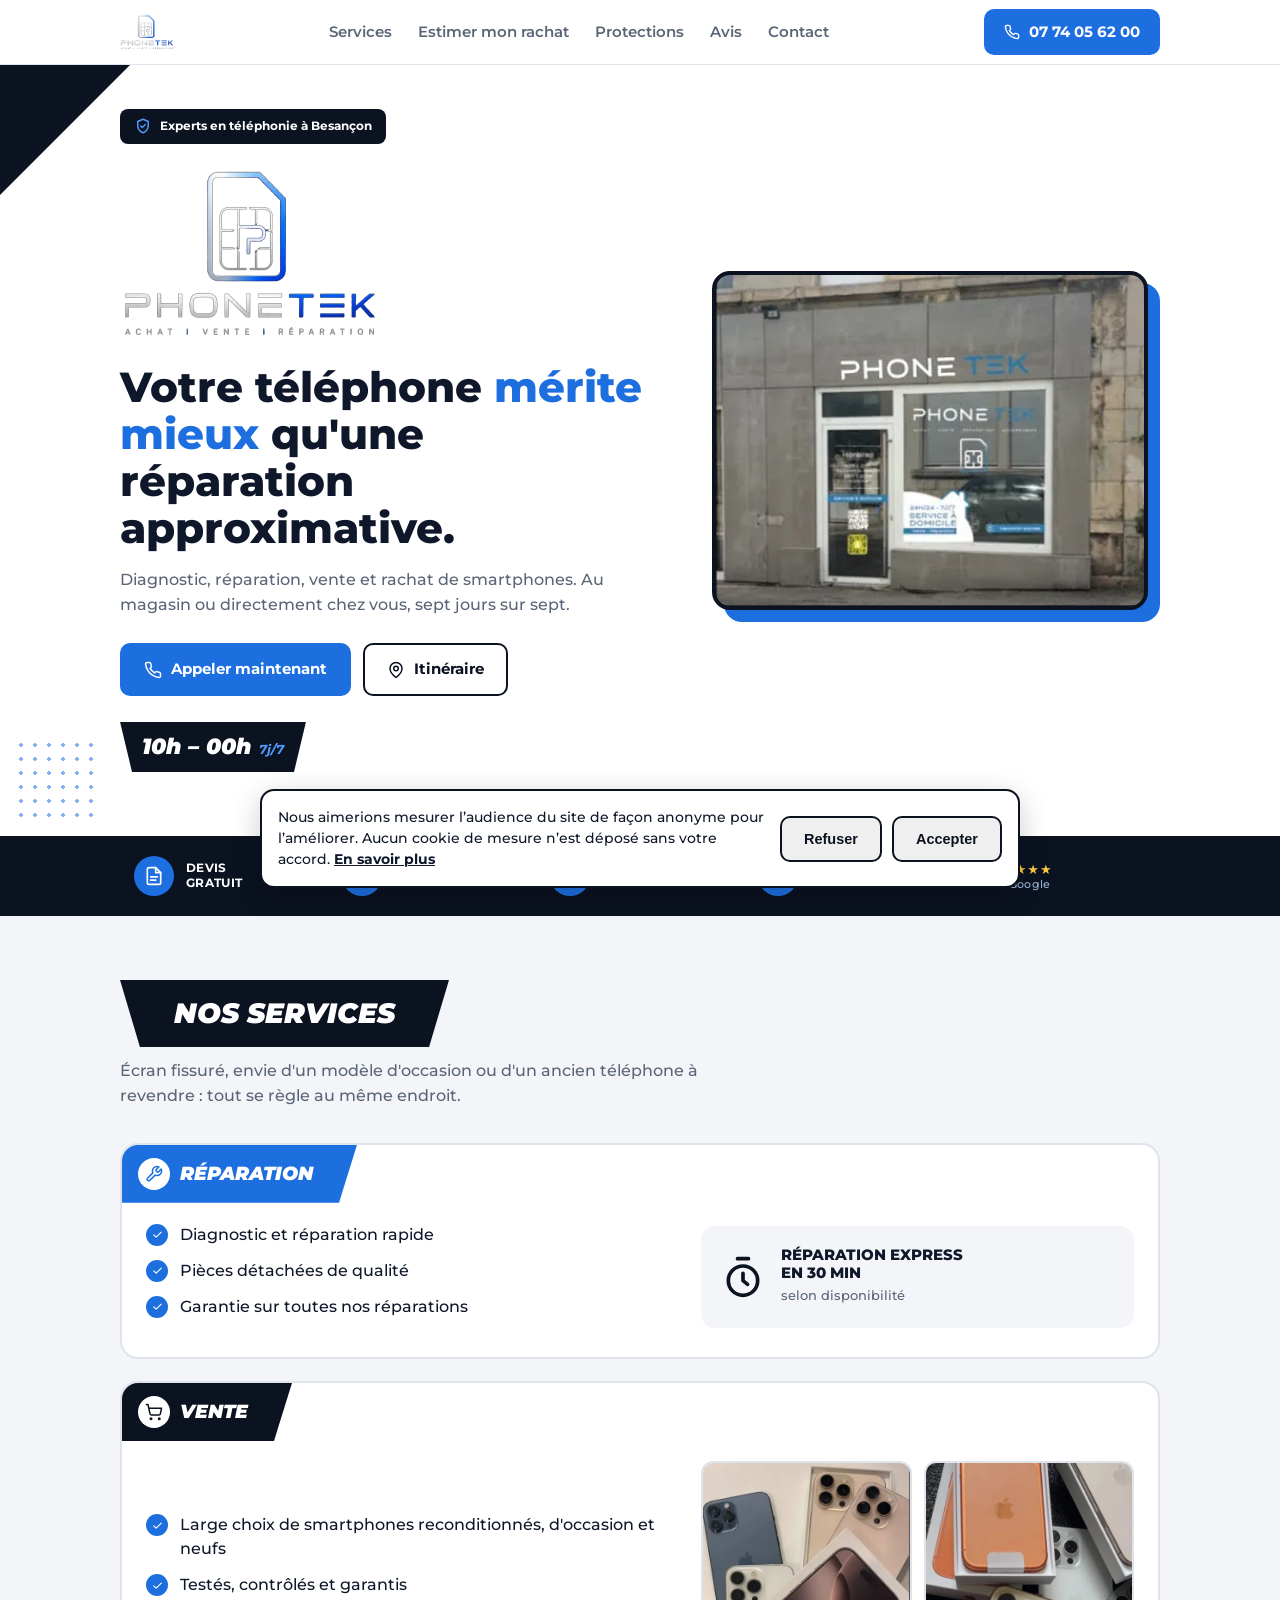
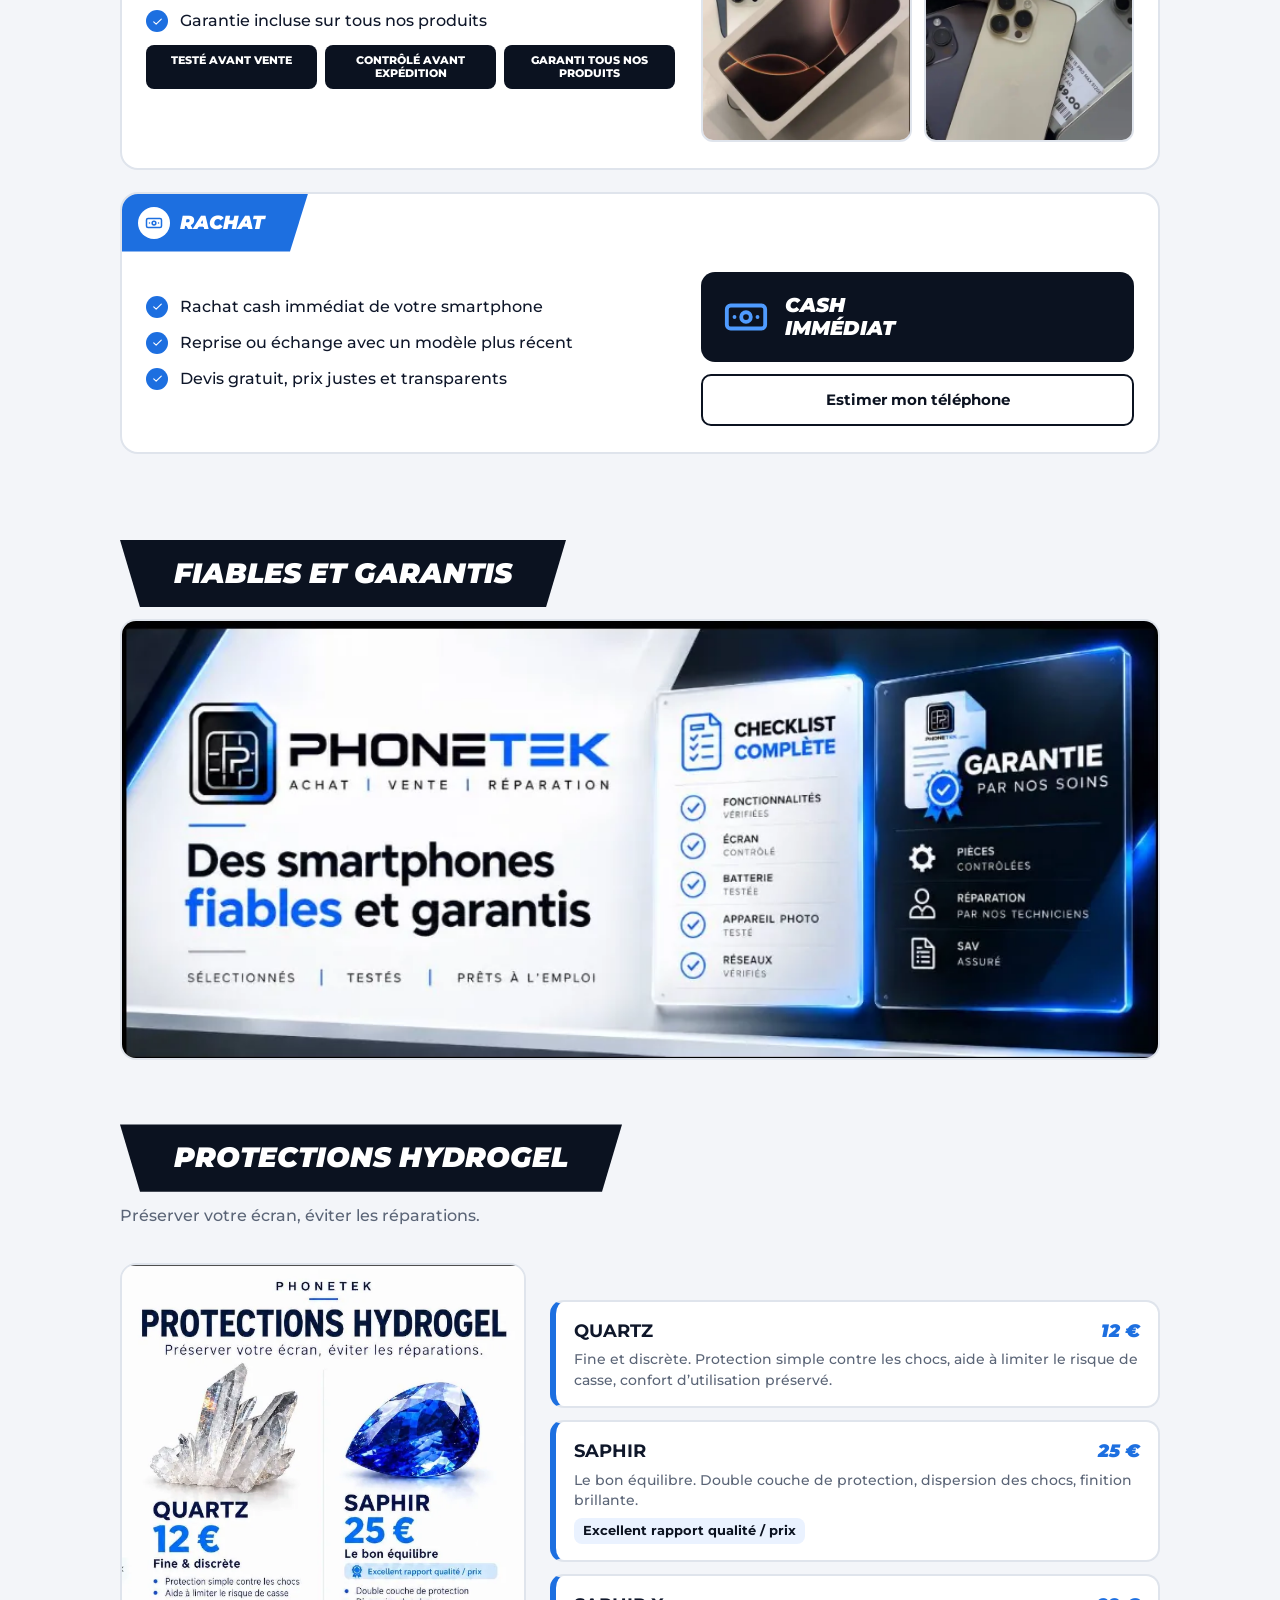
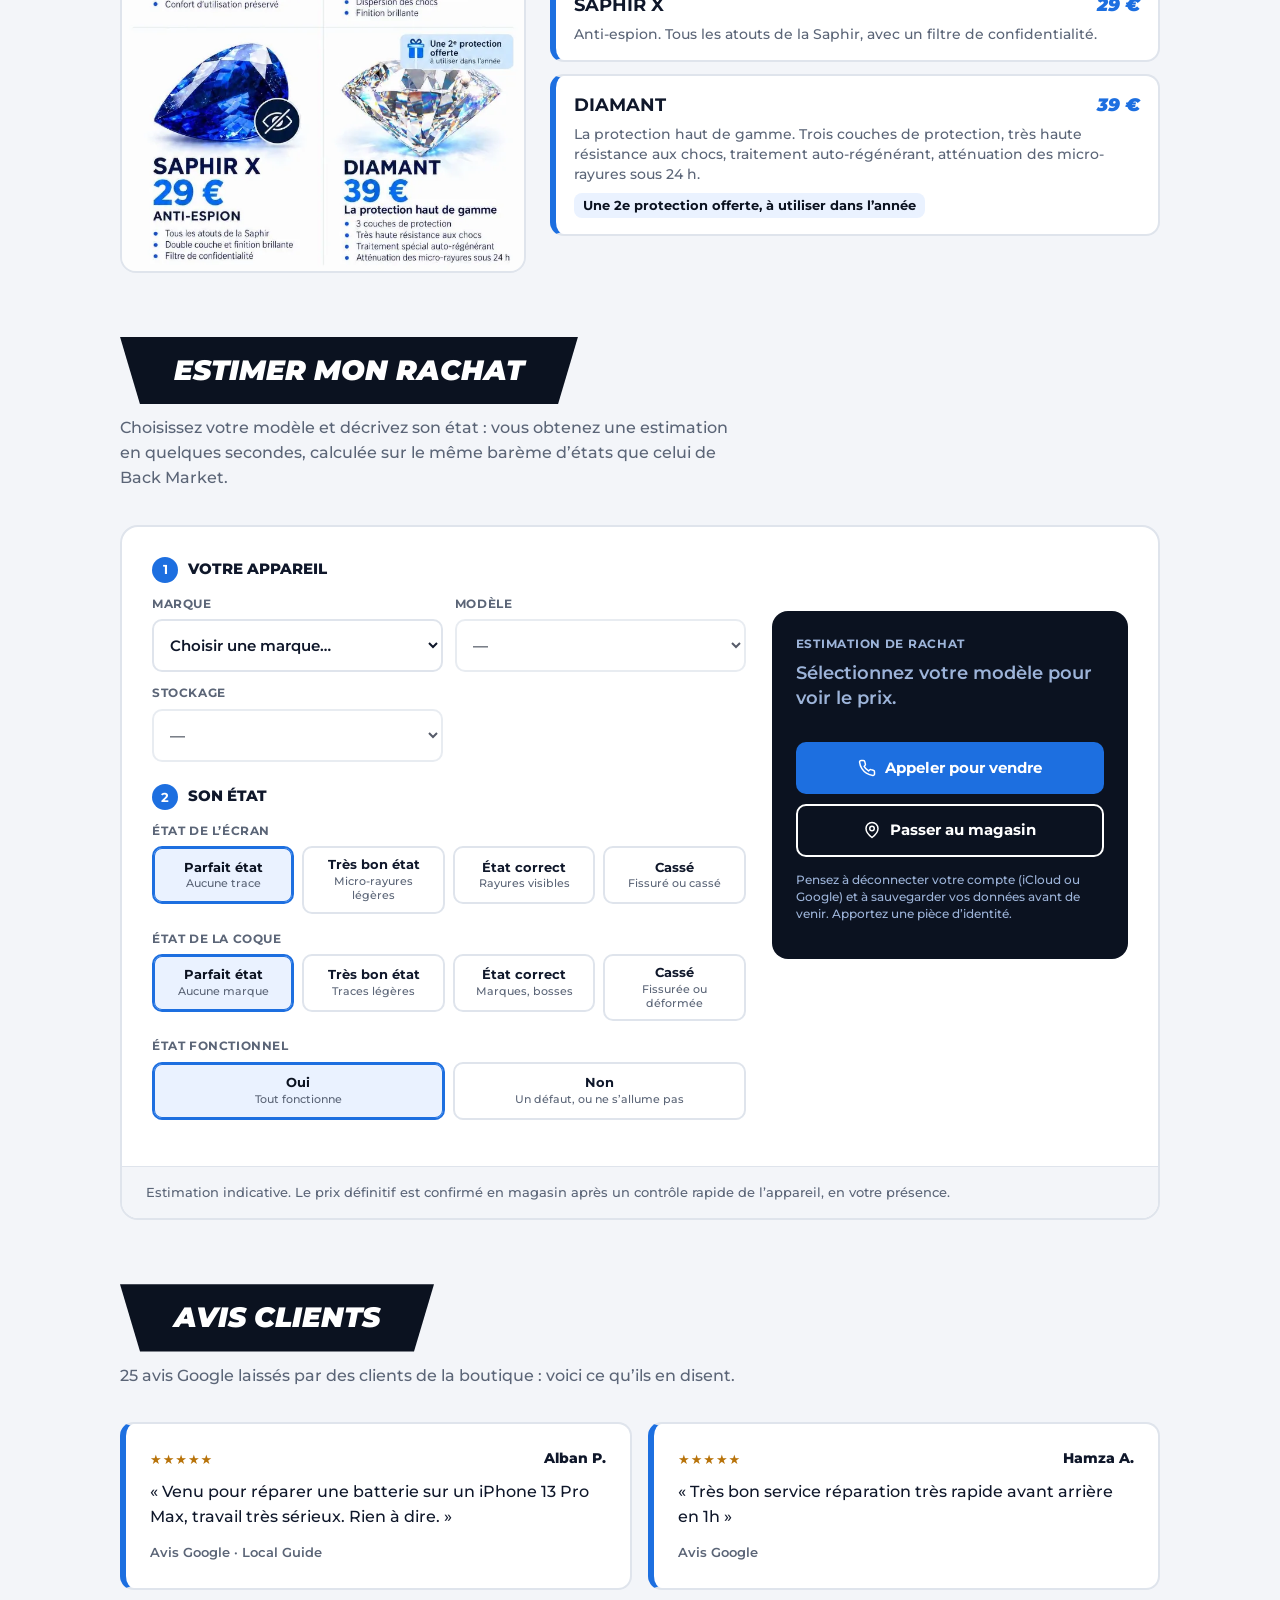
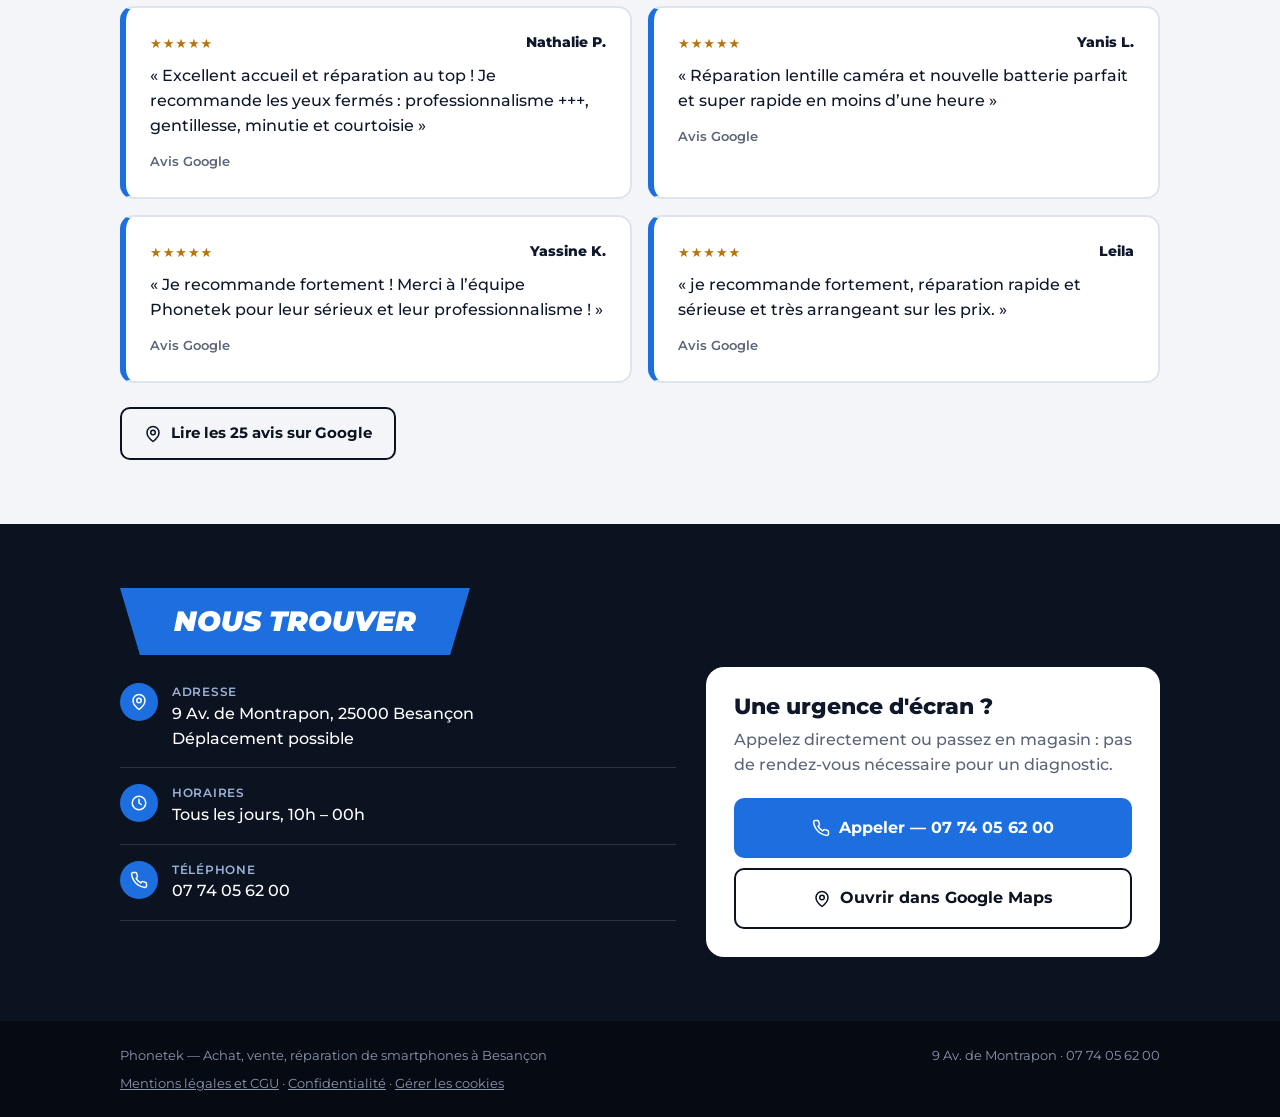
==== commit 35062dd4: "Add files via upload" ====
--- a/index.html
+++ b/index.html
@@ -6,17 +6,18 @@
 <title>Phonetek — Achat, vente, réparation de smartphones à Besançon</title>
 <meta name="description" content="Phonetek à Besançon : réparation de smartphones en moins d’une heure, achat, vente d’iPhone reconditionnés et rachat de votre ancien téléphone. Ouvert tous les jours, 10h – 00h.">
 <meta name="robots" content="index, follow">
+<link rel="canonical" href="https://phonetek-besancon.vercel.app/">
 <meta name="theme-color" content="#0b1220">
 <meta http-equiv="Content-Security-Policy" content="upgrade-insecure-requests">
 <meta property="og:type" content="website"><meta property="og:locale" content="fr_FR"><meta property="og:site_name" content="Phonetek">
 <meta property="og:title" content="Phonetek — Réparation, achat, vente et rachat de smartphones à Besançon">
 <meta property="og:description" content="Phonetek à Besançon : réparation de smartphones en moins d’une heure, achat, vente d’iPhone reconditionnés et rachat de votre ancien téléphone. Ouvert tous les jours, 10h – 00h.">
-<meta property="og:image" content="https://VOTRE-DOMAINE.fr/og-image.png"><meta property="og:image:width" content="1200"><meta property="og:image:height" content="630">
+<meta property="og:image" content="https://phonetek-besancon.vercel.app/og-image.png"><meta property="og:image:width" content="1200"><meta property="og:image:height" content="630">
 <meta property="og:image:alt" content="Logo Phonetek — achat, vente, réparation de smartphones à Besançon">
-<meta name="twitter:card" content="summary_large_image"><meta name="twitter:image" content="https://VOTRE-DOMAINE.fr/og-image.png">
+<meta name="twitter:card" content="summary_large_image"><meta name="twitter:image" content="https://phonetek-besancon.vercel.app/og-image.png">
 <link rel="icon" type="image/png" href="[data-uri]">
 <link rel="apple-touch-icon" href="[data-uri]">
-<script type="application/ld+json">{"@context":"https://schema.org","@type":"MobilePhoneStore","name":"Phonetek","telephone":"+33774731013","address":{"@type":"PostalAddress","streetAddress":"9 Avenue de Montrapon","postalCode":"25000","addressLocality":"Besançon","addressCountry":"FR"},"geo":{"@type":"GeoCoordinates","latitude":47.2452484,"longitude":6.0101515},"openingHoursSpecification":{"@type":"OpeningHoursSpecification","dayOfWeek":["Monday","Tuesday","Wednesday","Thursday","Friday","Saturday","Sunday"],"opens":"10:00","closes":"23:59"},"areaServed":"Besançon"}</script>
+<script type="application/ld+json">{"@context":"https://schema.org","@type":"MobilePhoneStore","name":"Phonetek","telephone":"+33774056200","address":{"@type":"PostalAddress","streetAddress":"9 Avenue de Montrapon","postalCode":"25000","addressLocality":"Besançon","addressCountry":"FR"},"geo":{"@type":"GeoCoordinates","latitude":47.2452484,"longitude":6.0101515},"openingHoursSpecification":{"@type":"OpeningHoursSpecification","dayOfWeek":["Monday","Tuesday","Wednesday","Thursday","Friday","Saturday","Sunday"],"opens":"10:00","closes":"23:59"},"areaServed":"Besançon"}</script>
 <style>
 @font-face{font-family:'Montserrat';font-style:normal;font-weight:100 900;font-display:swap;src:url([data-uri]) format('woff2');}
 @font-face{font-family:'Montserrat';font-style:italic;font-weight:100 900;font-display:swap;src:url([data-uri]) format('woff2');}
@@ -246,7 +247,7 @@
       <li><a href="#avis">Avis</a></li>
       <li><a href="#contact">Contact</a></li>
     </ul>
-    <a class="btn btn-blue nav-cta" href="tel:+33774731013"><svg class="ic" width="16" height="16"><use href="#i-phone"/></svg>07 74 73 10 13</a>
+    <a class="btn btn-blue nav-cta" href="tel:+33774056200"><svg class="ic" width="16" height="16"><use href="#i-phone"/></svg>07 74 05 62 00</a>
     <button class="menu-toggle" id="menuToggle" aria-label="Ouvrir le menu"><svg class="ic" width="26" height="26"><use href="#i-menu"/></svg></button>
   </div>
 </header>
@@ -261,7 +262,7 @@
         <h1>Votre téléphone <em>mérite mieux</em> qu'une réparation approximative.</h1>
         <p class="sub">Diagnostic, réparation, vente et rachat de smartphones. Au magasin ou directement chez vous, sept jours sur sept.</p>
         <div class="cta-row">
-          <a class="btn btn-blue" href="tel:+33774731013"><svg class="ic" width="18" height="18"><use href="#i-phone"/></svg>Appeler maintenant</a>
+          <a class="btn btn-blue" href="tel:+33774056200"><svg class="ic" width="18" height="18"><use href="#i-phone"/></svg>Appeler maintenant</a>
           <a class="btn btn-line" href="https://www.google.com/maps/place/Phonetek+by+Hphone/@47.2451546,6.0076823,17z/data=!4m6!3m5!1s0x478d63adc42c729f:0x235d4f8d5afb8afd!8m2!3d47.2451546!4d6.0102572!16s%2Fg%2F11zxdpjtd3" target="_blank" rel="noopener"><svg class="ic" width="18" height="18"><use href="#i-pin"/></svg>Itinéraire</a>
         </div>
         <div class="hours-chip">10h – 00h<small>7j/7</small></div>
@@ -382,7 +383,7 @@
             <div class="rc-price empty" id="rcPrice">Sélectionnez votre modèle pour voir le prix.</div>
             <div class="rc-range" id="rcRange"></div>
             <div class="rc-sum" id="rcSum" hidden></div>
-            <a class="btn btn-blue" href="tel:+33774731013"><svg class="ic" width="18" height="18"><use href="#i-phone"/></svg>Appeler pour vendre</a>
+            <a class="btn btn-blue" href="tel:+33774056200"><svg class="ic" width="18" height="18"><use href="#i-phone"/></svg>Appeler pour vendre</a>
             <a class="btn btn-line" href="#contact"><svg class="ic" width="18" height="18"><use href="#i-pin"/></svg>Passer au magasin</a>
             <p class="rc-note">Pensez à déconnecter votre compte (iCloud ou Google) et à sauvegarder vos données avant de venir. Apportez une pièce d’identité.</p>
           </div>
@@ -415,12 +416,12 @@
         <ul class="clist">
           <li><i><svg class="ic" width="18" height="18"><use href="#i-pin"/></svg></i><div><small>Adresse</small>9 Av. de Montrapon, 25000 Besançon<br>Déplacement possible</div></li>
           <li><i><svg class="ic" width="18" height="18"><use href="#i-clock"/></svg></i><div><small>Horaires</small>Tous les jours, 10h – 00h</div></li>
-          <li><i><svg class="ic" width="18" height="18"><use href="#i-phone"/></svg></i><div><small>Téléphone</small>07 74 73 10 13</div></li>
+          <li><i><svg class="ic" width="18" height="18"><use href="#i-phone"/></svg></i><div><small>Téléphone</small>07 74 05 62 00</div></li>
         </ul>
         <div class="callbox">
           <h3>Une urgence d'écran ?</h3>
           <p>Appelez directement ou passez en magasin : pas de rendez-vous nécessaire pour un diagnostic.</p>
-          <a class="btn btn-blue" href="tel:+33774731013"><svg class="ic" width="18" height="18"><use href="#i-phone"/></svg>Appeler — 07 74 73 10 13</a>
+          <a class="btn btn-blue" href="tel:+33774056200"><svg class="ic" width="18" height="18"><use href="#i-phone"/></svg>Appeler — 07 74 05 62 00</a>
           <a class="btn btn-line" href="https://www.google.com/maps/place/Phonetek+by+Hphone/@47.2451546,6.0076823,17z/data=!4m6!3m5!1s0x478d63adc42c729f:0x235d4f8d5afb8afd!8m2!3d47.2451546!4d6.0102572!16s%2Fg%2F11zxdpjtd3" target="_blank" rel="noopener"><svg class="ic" width="18" height="18"><use href="#i-pin"/></svg>Ouvrir dans Google Maps</a>
         </div>
       </div>
@@ -429,17 +430,17 @@
 </main>
 
 <footer>
-  <div class="wrap foot"><span>Phonetek — Achat, vente, réparation de smartphones à Besançon</span><span>9 Av. de Montrapon · 07 74 73 10 13</span><span><a href="#cgu" data-dlg="dlgCgu">Mentions légales et CGU</a> · <a href="#confidentialite" data-dlg="dlgPriv">Confidentialité</a> · <a href="#cookies" data-cookies>Gérer les cookies</a></span></div>
+  <div class="wrap foot"><span>Phonetek — Achat, vente, réparation de smartphones à Besançon</span><span>9 Av. de Montrapon · 07 74 05 62 00</span><span><a href="#cgu" data-dlg="dlgCgu">Mentions légales et CGU</a> · <a href="#confidentialite" data-dlg="dlgPriv">Confidentialité</a> · <a href="#cookies" data-cookies>Gérer les cookies</a></span></div>
 </footer>
 
 <div class="mobile-bar" role="region" aria-label="Contact rapide">
-  <a class="btn btn-blue" href="tel:+33774731013"><svg class="ic" width="18" height="18"><use href="#i-phone"/></svg>Appeler</a>
+  <a class="btn btn-blue" href="tel:+33774056200"><svg class="ic" width="18" height="18"><use href="#i-phone"/></svg>Appeler</a>
   <a class="btn btn-line" href="https://www.google.com/maps/place/Phonetek+by+Hphone/@47.2451546,6.0076823,17z/data=!4m6!3m5!1s0x478d63adc42c729f:0x235d4f8d5afb8afd!8m2!3d47.2451546!4d6.0102572!16s%2Fg%2F11zxdpjtd3" target="_blank" rel="noopener"><svg class="ic" width="18" height="18"><use href="#i-pin"/></svg>Itinéraire</a>
 </div>
 
 <dialog id="dlgCgu" aria-labelledby="tCgu"><div class="dlg-in"><button class="dlg-close" type="button" aria-label="Fermer">×</button>
 <h2 id="tCgu">Mentions légales et conditions d’utilisation</h2><p>Dernière mise à jour : 19 octobre 2026.</p>
-<h3>1. Éditeur du site</h3><p>Phonetek (enseigne « Phonetek by Hphone »), 9 avenue de Montrapon, 25000 Besançon. Téléphone : 07 74 73 10 13.<br>Forme juridique et capital : <mark>[à compléter : forme, capital]</mark><br>SIRET : <mark>[à compléter : numéro]</mark><br>Directeur de la publication : <mark>[à compléter : nom]</mark><br>E-mail : <mark>[à compléter : adresse]</mark><br>Hébergeur : <mark>[à compléter : nom, adresse et contact de l’hébergeur]</mark></p>
+<h3>1. Éditeur du site</h3><p>Phonetek (enseigne « Phonetek by Hphone »), 9 avenue de Montrapon, 25000 Besançon. Téléphone : 07 74 05 62 00.<br>Forme juridique et capital : <mark>[à compléter : forme, capital]</mark><br>SIRET : <mark>[à compléter : numéro]</mark><br>Directeur de la publication : <mark>[à compléter : nom]</mark><br>E-mail : <mark>[à compléter : adresse]</mark><br>Hébergeur : Vercel Inc. (vercel.com), <mark>[à compléter : adresse du siège, à copier depuis vercel.com/legal]</mark></p>
 <h3>2. Objet</h3><p>Ce site présente les activités de la boutique (achat, vente et réparation de smartphones) et propose un simulateur d’estimation de rachat. En l’utilisant, vous acceptez les présentes conditions.</p>
 <h3>3. Simulateur de rachat</h3><p>L’estimation affichée est indicative et non contractuelle. Elle repose sur les informations que vous déclarez. Le prix définitif est confirmé en boutique, après un contrôle de l’appareil en votre présence (état, fonctionnement, identification), et peut différer de l’estimation.</p>
 <ul><li>Le vendeur doit être majeur et propriétaire de l’appareil, et présenter une pièce d’identité.</li><li>Les comptes iCloud ou Google doivent être déconnectés, et les données sauvegardées puis effacées.</li><li>Phonetek peut refuser un appareil verrouillé, signalé perdu ou volé, ou dont l’origine est douteuse.</li></ul>
@@ -449,7 +450,7 @@
 <h3>7. Droit applicable</h3><p>Les présentes conditions sont soumises au droit français. En cas de litige, les tribunaux français sont compétents.</p></div></dialog>
 <dialog id="dlgPriv" aria-labelledby="tPriv"><div class="dlg-in"><button class="dlg-close" type="button" aria-label="Fermer">×</button>
 <h2 id="tPriv">Politique de confidentialité</h2><p>Dernière mise à jour : 19 octobre 2026.</p>
-<h3>1. Responsable du traitement</h3><p>Phonetek, 9 avenue de Montrapon, 25000 Besançon. Contact : <mark>[à compléter : adresse e-mail]</mark> ou 07 74 73 10 13.</p>
+<h3>1. Responsable du traitement</h3><p>Phonetek, 9 avenue de Montrapon, 25000 Besançon. Contact : <mark>[à compléter : adresse e-mail]</mark> ou 07 74 05 62 00.</p>
 <h3>2. Données collectées</h3><p>Ce site ne comporte aucun formulaire et ne vous demande aucune donnée personnelle. Le simulateur de rachat calcule l’estimation dans votre navigateur : rien de ce que vous saisissez n’est transmis ni enregistré.</p><p>Si vous nous appelez ou venez en boutique, les informations nécessaires (nom, téléphone et, pour un rachat, pièce d’identité) sont traitées en boutique pour réaliser le service et respecter nos obligations légales.</p>
 <h3>3. Cookies et mesure d’audience</h3><p>Aucun cookie n’est déposé par défaut. Votre choix (accepter ou refuser) est mémorisé dans le stockage local de votre navigateur pendant 6 mois, pour ne pas vous le redemander. Une mesure d’audience anonyme ne sera activée qu’avec votre accord ; vous pouvez le modifier à tout moment via « Gérer les cookies » en bas de page.</p>
 <h3>4. Services tiers</h3><p>Les polices du site sont intégrées à la page : aucune requête n’est envoyée à un service de polices tiers. Les liens vers Google Maps ouvrent un service Google, soumis à sa propre politique de confidentialité.</p>
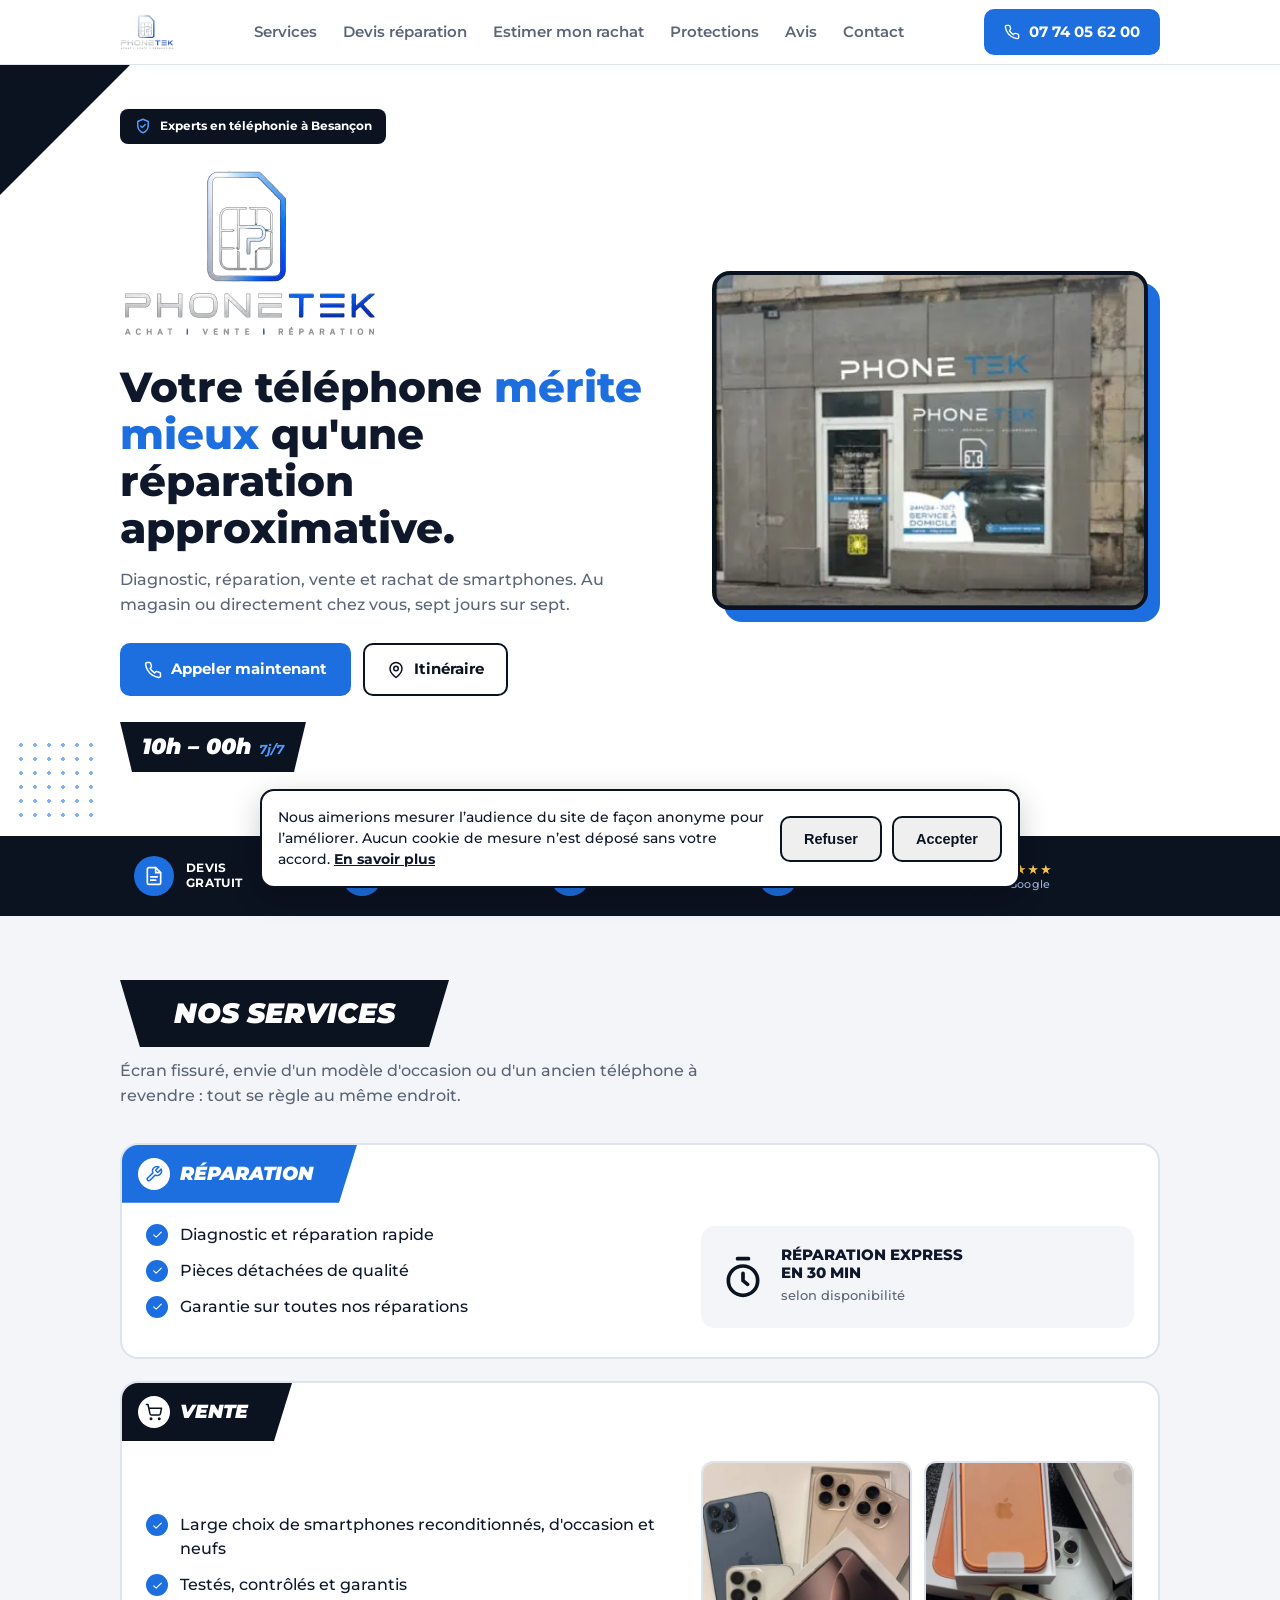
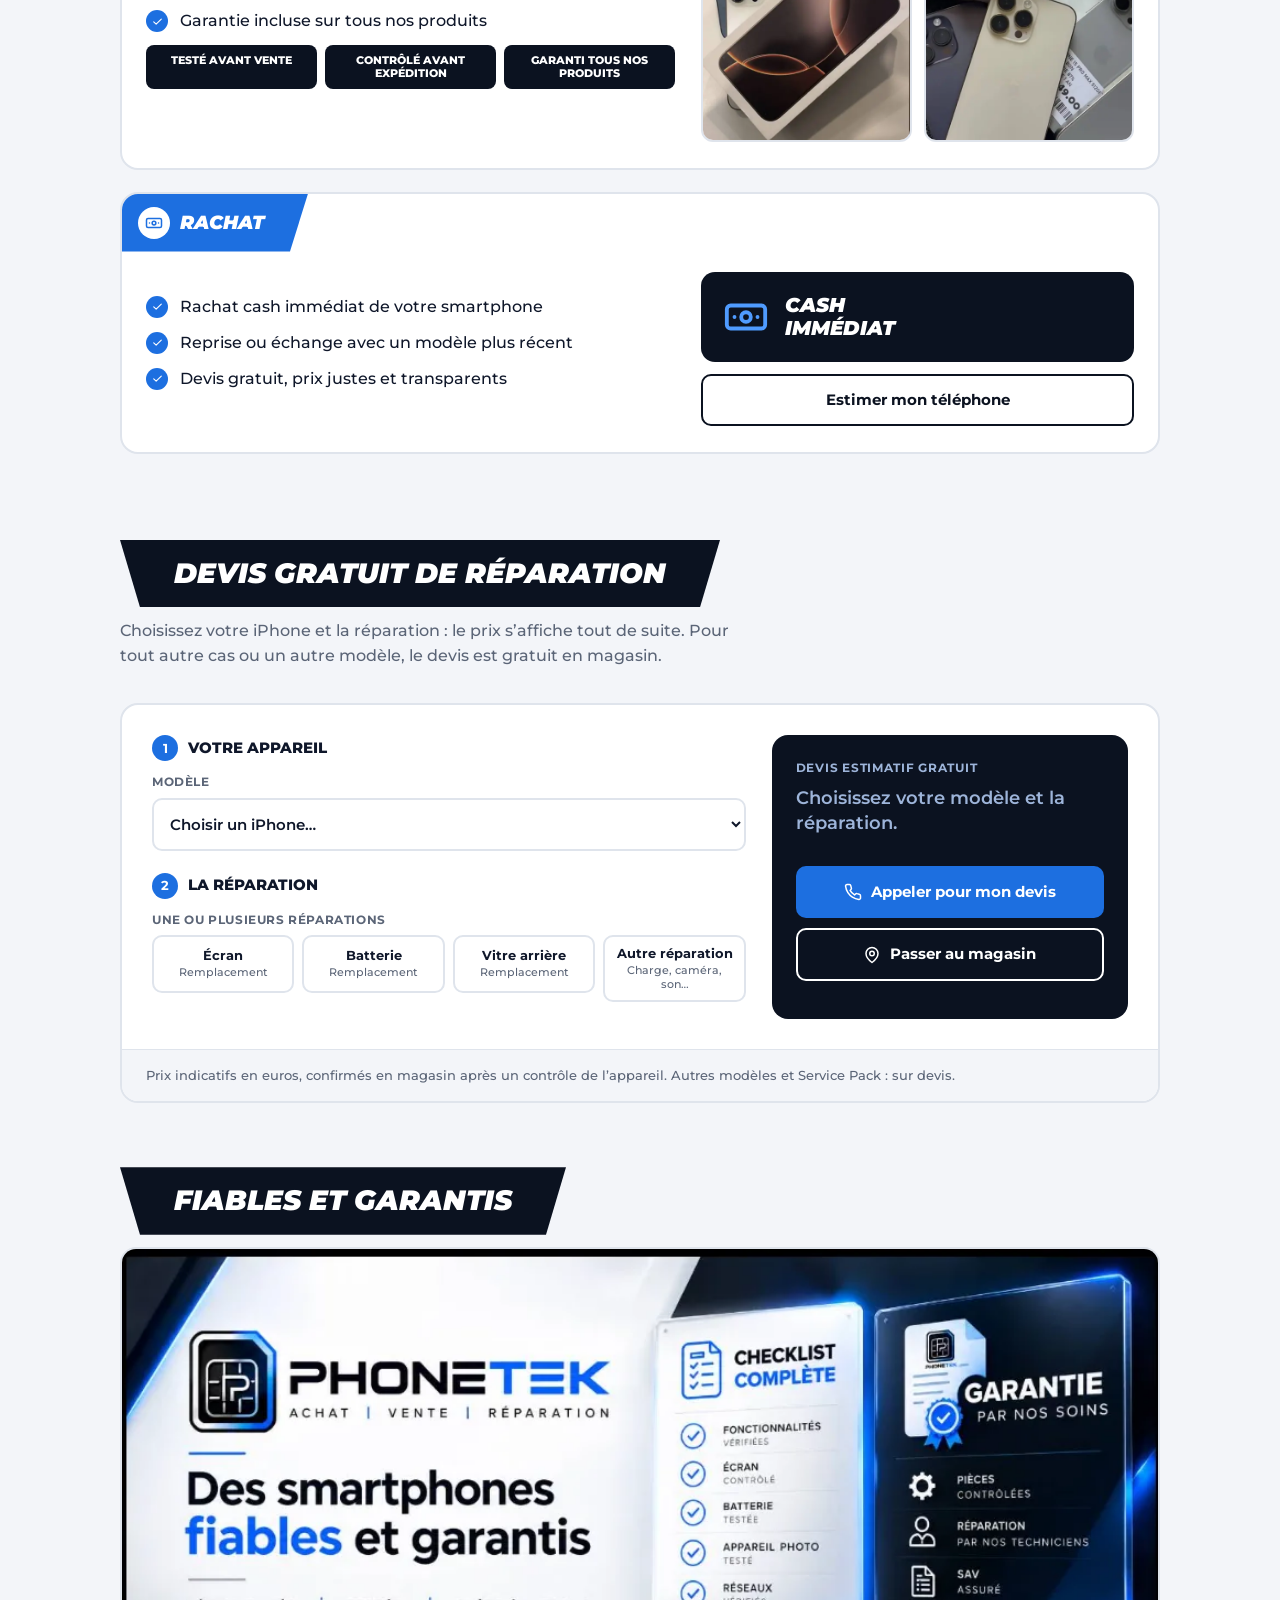
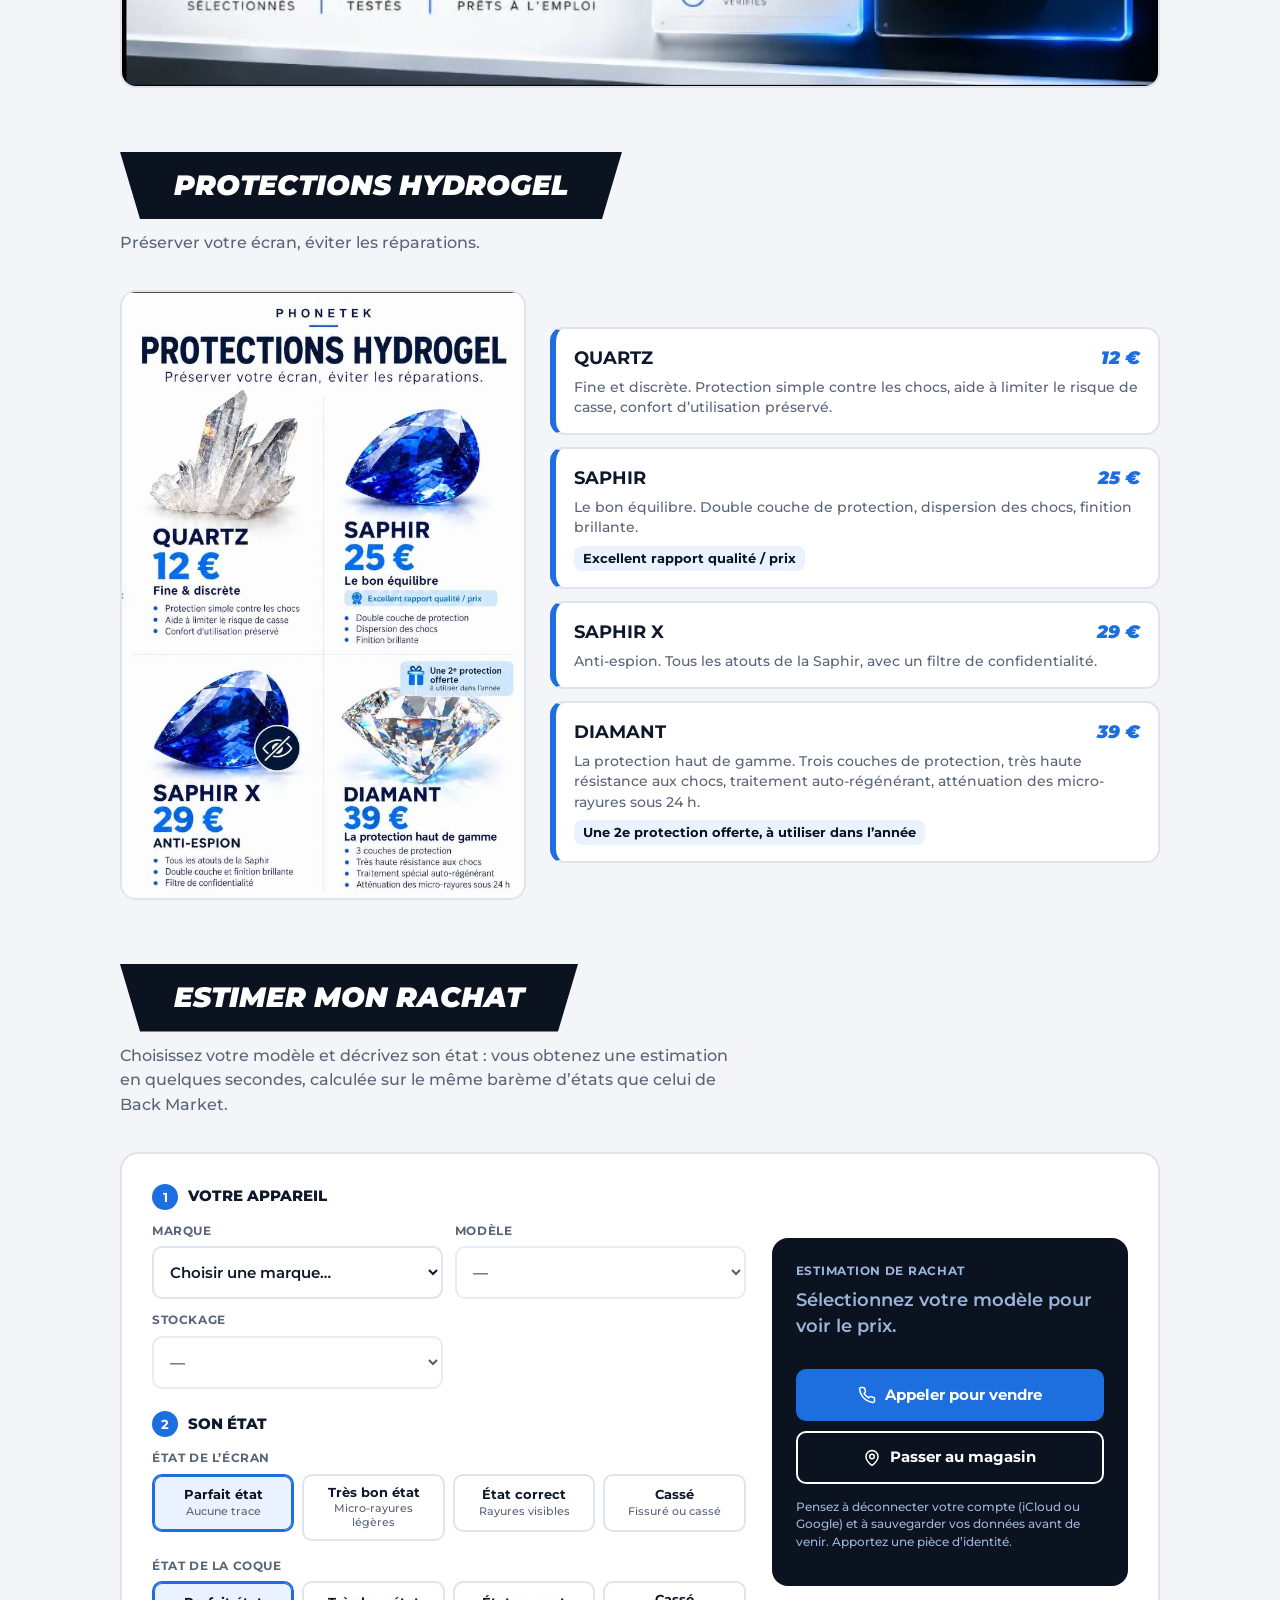
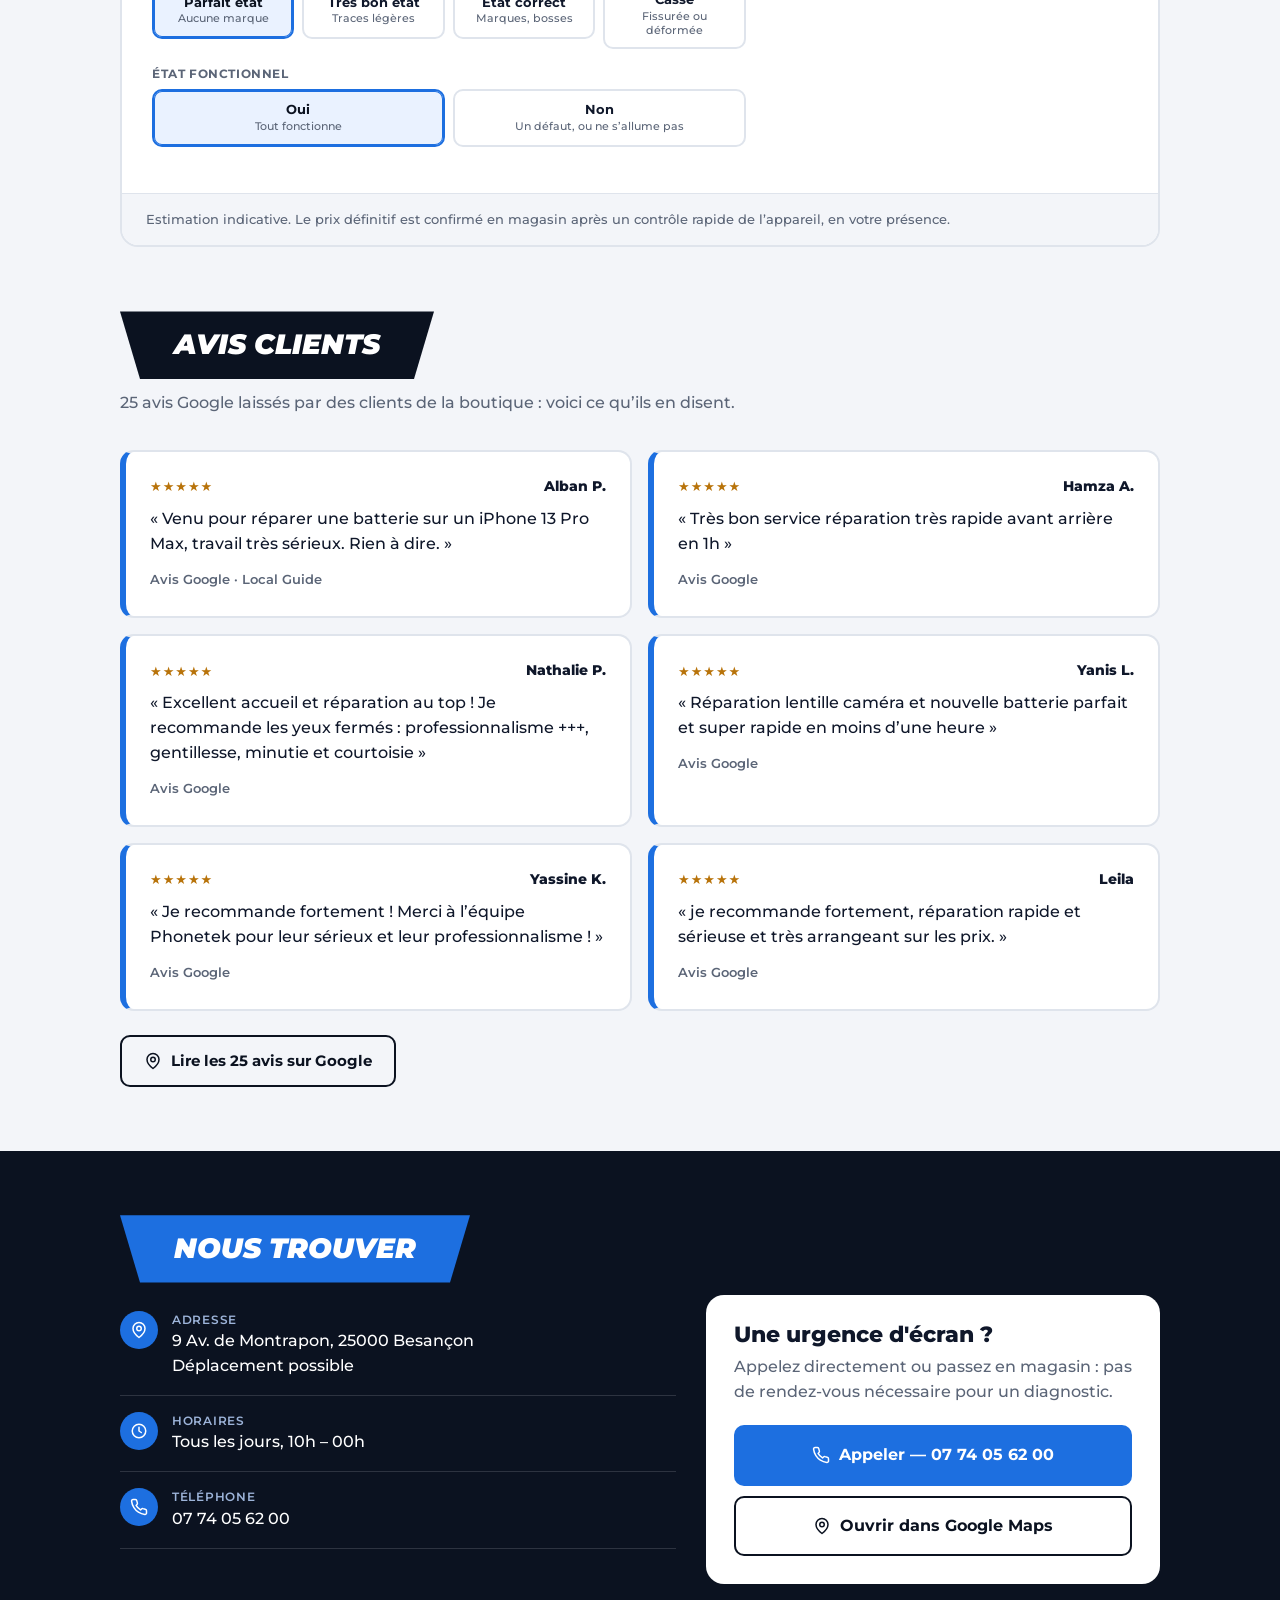
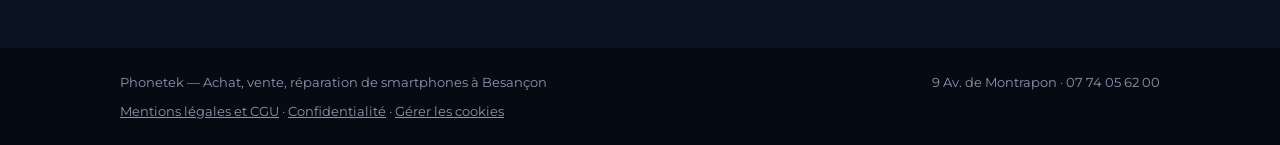
==== commit 3b8f5ecc: "Add files via upload" ====
--- a/index.html
+++ b/index.html
@@ -214,6 +214,11 @@
   .plist b span{color:var(--blue);font-style:italic;font-weight:900;}
   .plist small{display:block;color:var(--muted);font-weight:500;font-size:13.5px;margin-top:4px;line-height:1.5;}
   .plist em{display:inline-block;font-style:normal;font-weight:700;font-size:12.5px;background:#eaf2ff;color:var(--navy);border-radius:8px;padding:3px 9px;margin-top:8px;}
+
+  .rq-lines{list-style:none;margin:6px 0 0;padding:0;font-size:14px;font-weight:600;}
+  .rq-lines li{display:flex;justify-content:space-between;gap:12px;padding:9px 0;border-top:1px solid rgba(255,255,255,.16);}
+  .rq-lines li span:last-child{white-space:nowrap;color:#cfdaf0;}
+  .rq-lines:empty{display:none;}
 </style>
 </head>
 <body>
@@ -242,6 +247,7 @@
     <a class="brand" href="#top"><img src="[data-uri]" alt="Phonetek" width="160" height="107" style="height:36px;width:auto;"></a>
     <ul class="nav-links" id="navLinks">
       <li><a href="#services">Services</a></li>
+      <li><a href="#devis">Devis réparation</a></li>
       <li><a href="#rachat">Estimer mon rachat</a></li>
       <li><a href="#protections">Protections</a></li>
       <li><a href="#avis">Avis</a></li>
@@ -332,6 +338,49 @@
 
 
 
+
+  <section id="devis" style="padding-top:0;">
+    <div class="wrap">
+      <div class="banner">Devis gratuit de réparation</div>
+      <p class="lead">Choisissez votre iPhone et la réparation : le prix s’affiche tout de suite. Pour tout autre cas ou un autre modèle, le devis est gratuit en magasin.</p>
+      <div class="rc">
+        <div class="rc-body">
+          <div>
+            <div class="rc-step">
+              <h3 aria-level="2"><b>1</b>Votre appareil</h3>
+              <label class="rc-lab" for="rqModel">Modèle</label><select class="rc-sel" id="rqModel"></select>
+            </div>
+            <div class="rc-step">
+              <h3 aria-level="2"><b>2</b>La réparation</h3>
+              <span class="rc-lab" id="rqRepLab">Une ou plusieurs réparations</span>
+              <div class="rc-opts" role="group" aria-labelledby="rqRepLab">
+                <label class="rc-opt"><input type="checkbox" name="rqRep" value="screen"><span>Écran<small>Remplacement</small></span></label><label class="rc-opt"><input type="checkbox" name="rqRep" value="battery"><span>Batterie<small>Remplacement</small></span></label><label class="rc-opt"><input type="checkbox" name="rqRep" value="back"><span>Vitre arrière<small>Remplacement</small></span></label><label class="rc-opt"><input type="checkbox" name="rqRep" value="other"><span>Autre réparation<small>Charge, caméra, son…</small></span></label>
+              </div>
+              <div class="rc-grp" id="rqGamme" hidden style="margin-top:18px;">
+                <span class="rc-lab" id="rqGLab">Gamme d’écran</span>
+                <div class="rc-opts" role="radiogroup" aria-labelledby="rqGLab" style="grid-template-columns:repeat(3,1fr);">
+                  <label class="rc-opt"><input type="radio" name="rqG" value="eco" checked><span>Éco<small id="rqGEco"></small></span></label>
+                  <label class="rc-opt" id="rqGPerfL"><input type="radio" name="rqG" value="perf"><span>Performance<small id="rqGPerf"></small></span></label>
+                  <label class="rc-opt" id="rqGOrigL"><input type="radio" name="rqG" value="orig"><span>Original<small>Sur devis</small></span></label>
+                </div>
+              </div>
+            </div>
+          </div>
+          <div class="rc-res" aria-live="polite">
+            <small class="k">Devis estimatif gratuit</small>
+            <div class="rc-price empty" id="rqPrice">Choisissez votre modèle et la réparation.</div>
+            <div class="rc-range" id="rqRange"></div>
+            <ul class="rq-lines" id="rqLines"></ul>
+            <div class="rc-sum" id="rqSum" hidden></div>
+            <a class="btn btn-blue" href="tel:+33774056200"><svg class="ic" width="18" height="18"><use href="#i-phone"/></svg>Appeler pour mon devis</a>
+            <a class="btn btn-line" href="#contact"><svg class="ic" width="18" height="18"><use href="#i-pin"/></svg>Passer au magasin</a>
+            <p class="rc-note" id="rqNote"></p>
+          </div>
+        </div>
+        <div class="rc-foot">Prix indicatifs en euros, confirmés en magasin après un contrôle de l’appareil. Autres modèles et Service Pack : sur devis.</div>
+      </div>
+    </div>
+  </section>
   <section id="garantie" style="padding-top:0;">
     <div class="wrap">
       <div class="banner">Fiables et garantis</div>
@@ -551,6 +600,50 @@
     fillModels();
   })();
 
+
+  /* ===== Devis gratuit de réparation (tarifs de la boutique, iPhone) ===== */
+  /* [modèle, écran Éco, écran Performance, batterie, vitre arrière] ; null = non proposé / sur devis */
+  var RQ = [["iPhone 17 Pro Max",150,250,null,150],["iPhone 17 Pro",145,230,null,145],["iPhone 17",140,199,null,140],["iPhone 16 Pro Max",120,150,109.99,120],["iPhone 16 Pro",115,145,104.99,115],["iPhone 16 Plus",115,145,104.99,115],["iPhone 16",110,140,99.99,110],["iPhone 15 Pro Max",109,140,99.99,109],["iPhone 15 Pro",104,135,94.99,104],["iPhone 15 Plus",104,135,94.99,104],["iPhone 15",99,130,89.99,99],["iPhone 14 Pro Max",100,130,89.99,100],["iPhone 14 Pro",95,125,84.99,95],["iPhone 14 Plus",95,125,84.99,95],["iPhone 14",90,120,79.99,90],["iPhone 13 Pro Max",90,120,79.99,90],["iPhone 13 Pro",85,115,74.99,85],["iPhone 13 mini",85,115,74.99,85],["iPhone 13",80,110,69.99,80],["iPhone 12 Pro Max",80,110,69.99,80],["iPhone 12 Pro",75,105,64.99,75],["iPhone 12 mini",75,105,64.99,75],["iPhone 12",70,100,59.99,70],["iPhone 11 Pro Max",70,null,59.99,70],["iPhone 11 Pro",65,null,54.99,65],["iPhone 11",60,null,49.99,60],["iPhone X",55,null,44.99,55],["iPhone SE 2022 (SE 3)",65,null,null,65],["iPhone SE 2020 (SE 2)",45,null,null,45],["iPhone 8 Plus",44,null,34.99,44],["iPhone 8",39,null,29.99,39],["iPhone 7 Plus",34,null,34.99,null],["iPhone 7",29,null,29.99,null]];
+  (function(){
+    var sel=document.getElementById('rqModel'), G=document.getElementById('rqGamme');
+    var priceEl=document.getElementById('rqPrice'), rangeEl=document.getElementById('rqRange'), lines=document.getElementById('rqLines'), sumEl=document.getElementById('rqSum'), noteEl=document.getElementById('rqNote');
+    function opt(v,t){ var o=document.createElement('option'); o.value=v; o.textContent=t; return o; }
+    sel.appendChild(opt('','Choisir un iPhone…'));
+    RQ.forEach(function(m,i){ sel.appendChild(opt(String(i),m[0])); });
+    sel.appendChild(opt('x','Autre modèle ou autre marque'));
+    function eur(n){ return (Math.round(n*100)/100).toFixed(2).replace('.',',').replace(',00','')+' €'; }
+    function checked(v){ return document.querySelector('input[name="rqRep"][value="'+v+'"]').checked; }
+    function gamme(){ return document.querySelector('input[name="rqG"]:checked').value; }
+    function update(){
+      var m=(sel.value===''||sel.value==='x')?null:RQ[parseInt(sel.value,10)];
+      var any=sel.value!=='' && (checked('screen')||checked('battery')||checked('back')||checked('other'));
+      var hasGamme=!!(m&&checked('screen')&&m[2]!==null);
+      G.hidden=!hasGamme;
+      document.getElementById('rqGPerfL').hidden=document.getElementById('rqGOrigL').hidden=!hasGamme;
+      if(m){ document.getElementById('rqGEco').textContent=eur(m[1])+' · garantie 6 mois'; if(m[2]!==null) document.getElementById('rqGPerf').textContent=eur(m[2])+' · garantie 10 ans'; }
+      if(!hasGamme) document.querySelector('input[name="rqG"][value="eco"]').checked=true;
+      lines.innerHTML=''; sumEl.hidden=true; rangeEl.textContent=''; var notes=[];
+      if(!any){ priceEl.className='rc-price empty'; priceEl.textContent=sel.value===''?'Choisissez votre modèle et la réparation.':'Choisissez une ou plusieurs réparations.'; noteEl.textContent=''; return; }
+      var total=0, devis=false, parts=[];
+      function add(label,val){ var li=document.createElement('li'); li.innerHTML='<span></span><span></span>'; li.firstChild.textContent=label; if(val===null){ devis=true; li.lastChild.textContent='Sur devis'; } else { total+=val; li.lastChild.textContent=eur(val); } lines.appendChild(li); parts.push(label); }
+      if(checked('screen')){
+        if(!m) add('Écran',null);
+        else if(m[2]===null){ add('Écran',m[1]); notes.push('Écran : tarif unique pour ce modèle, pose comprise.'); }
+        else { var g=gamme(); if(g==='eco'){ add('Écran Éco',m[1]); notes.push('Écran Éco : pose comprise, garantie 6 mois.'); } else if(g==='perf'){ add('Écran Performance',m[2]); notes.push('Écran Performance : pose comprise, garantie 10 ans.'); } else add('Écran Original',null); }
+      }
+      if(checked('battery')) add('Batterie',m?m[3]:null);
+      if(checked('back')){ add('Vitre arrière',m?m[4]:null); notes.push('Vitre arrière seule : sous réserve de réparabilité (châssis en bon état, validation par notre technicien). Sinon, remplacement complet du châssis arrière, sur devis.'); }
+      if(checked('other')) add('Autre réparation',null);
+      if(total>0){ priceEl.className='rc-price'; priceEl.textContent=eur(total); rangeEl.textContent=devis?'+ postes sur devis, voir le détail':'Total estimé, devis gratuit'; }
+      else { priceEl.className='rc-price'; priceEl.textContent='Sur devis'; rangeEl.textContent='Devis gratuit en magasin'; }
+      var nm=m?m[0]:(sel.value==='x'?'Autre modèle':''); sumEl.hidden=false; sumEl.textContent=nm+' · '+parts.join(', ')+(total>0?' · '+eur(total)+(devis?' + devis':''):' · sur devis');
+      noteEl.textContent=notes.join(' ');
+    }
+    sel.addEventListener('change',update);
+    document.querySelectorAll('input[name="rqRep"],input[name="rqG"]').forEach(function(i){ i.addEventListener('change',update); });
+    update();
+  })();
+
   /* ===== Pages légales, consentement cookies ===== */
   (function(){
     var KEY='ptk_consent', DAYS=180, bar=document.getElementById('cookieBar');
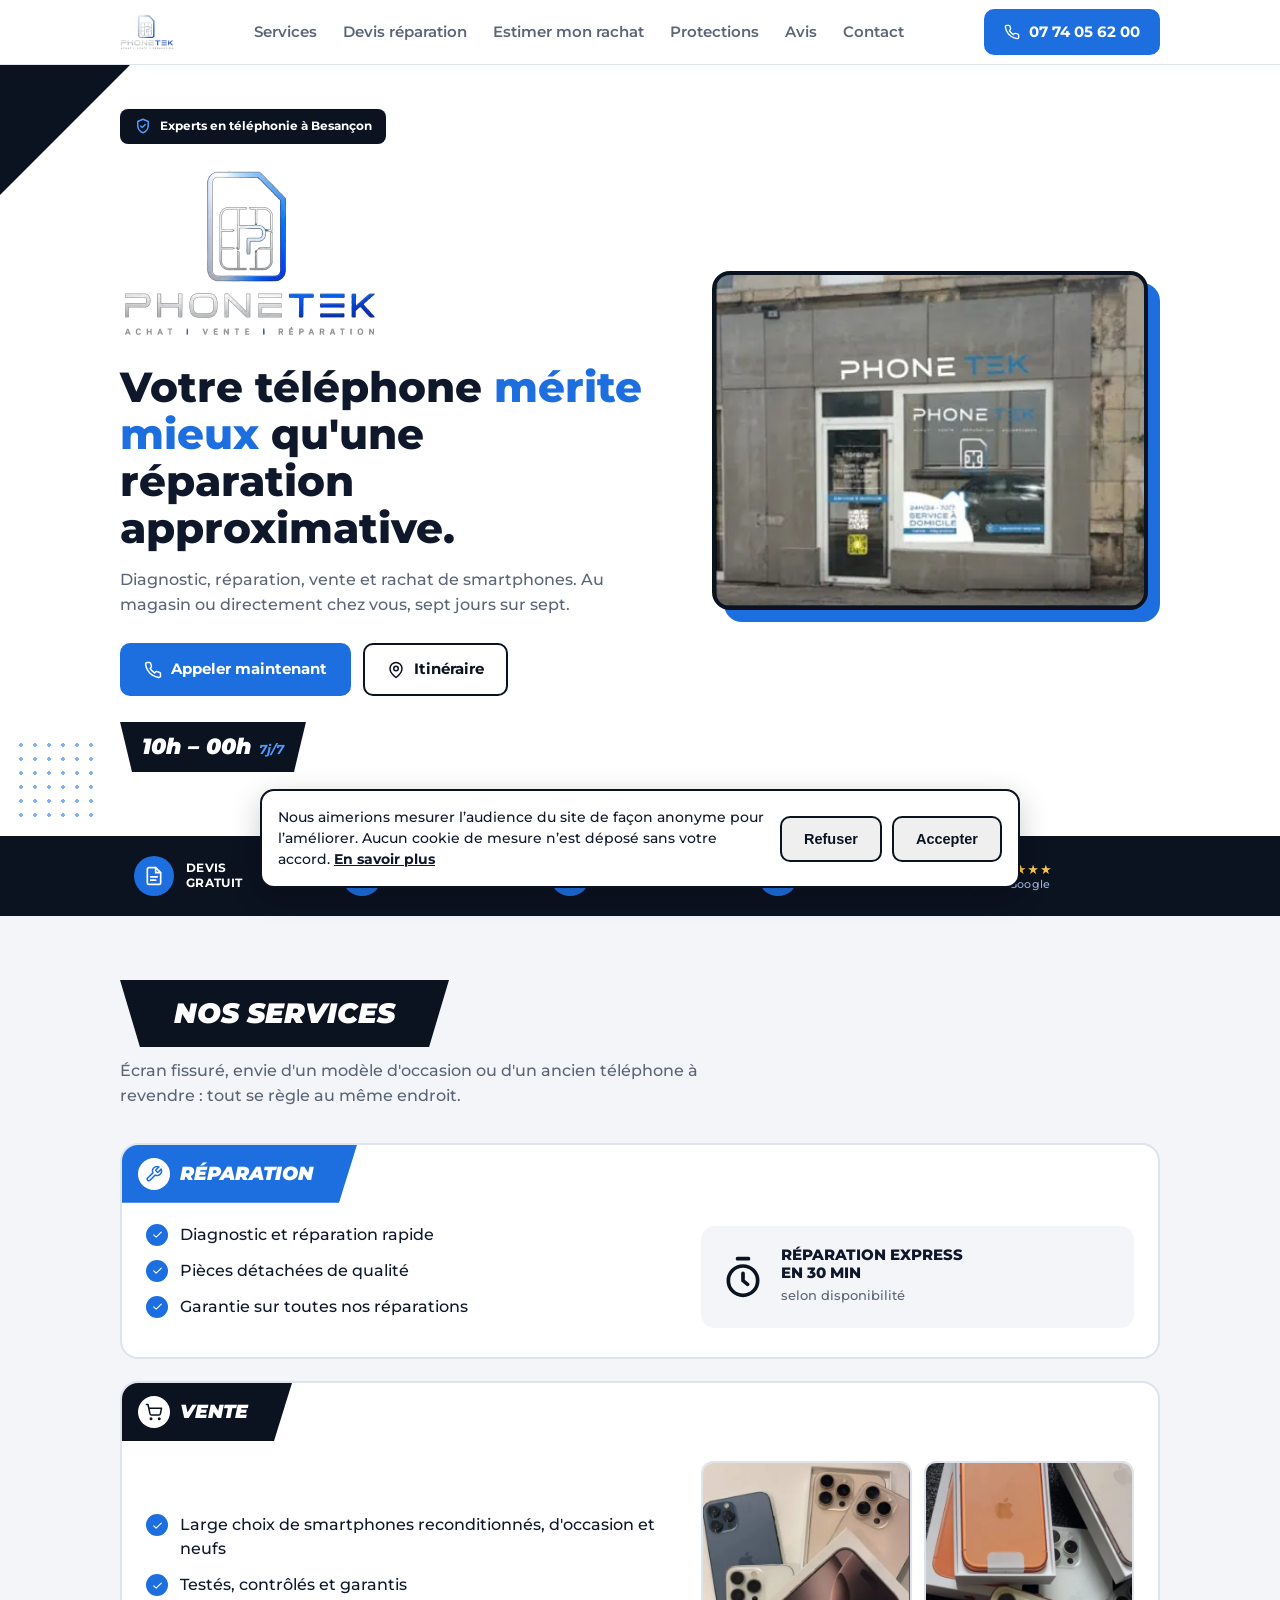
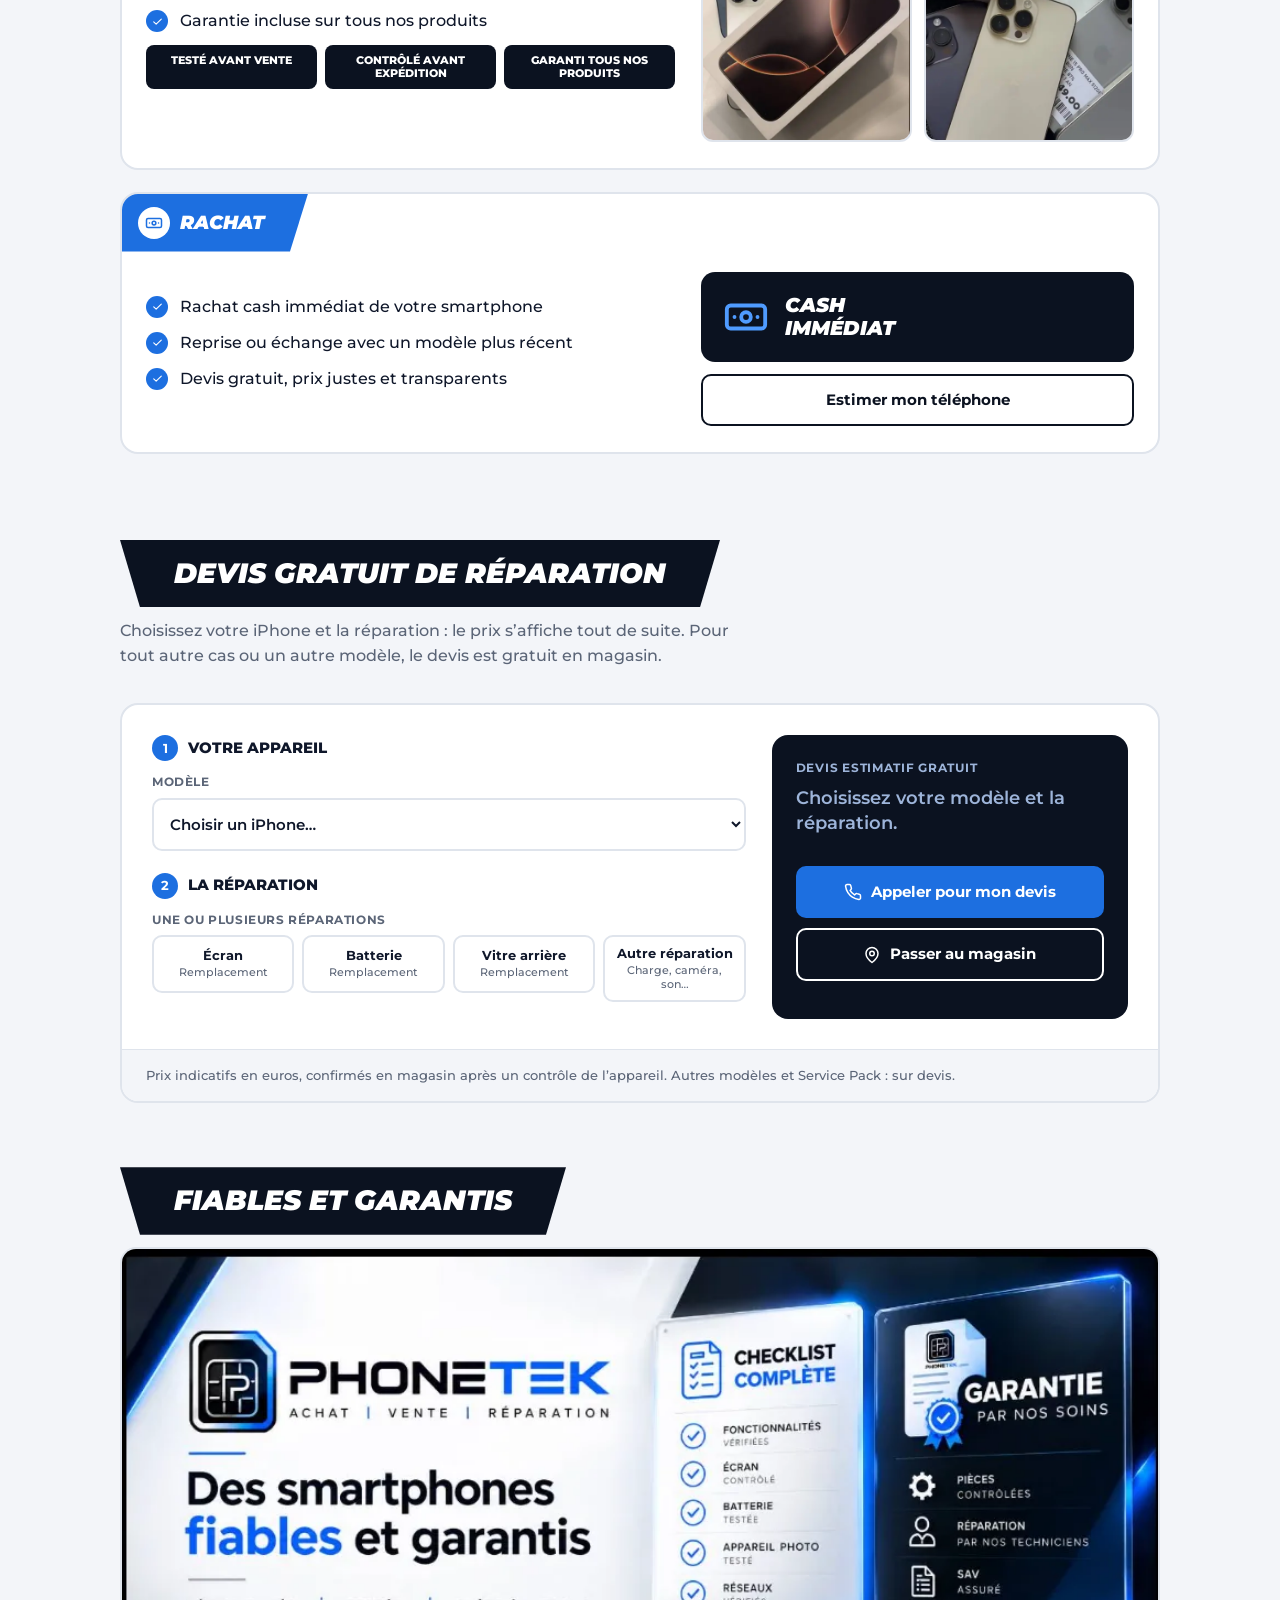
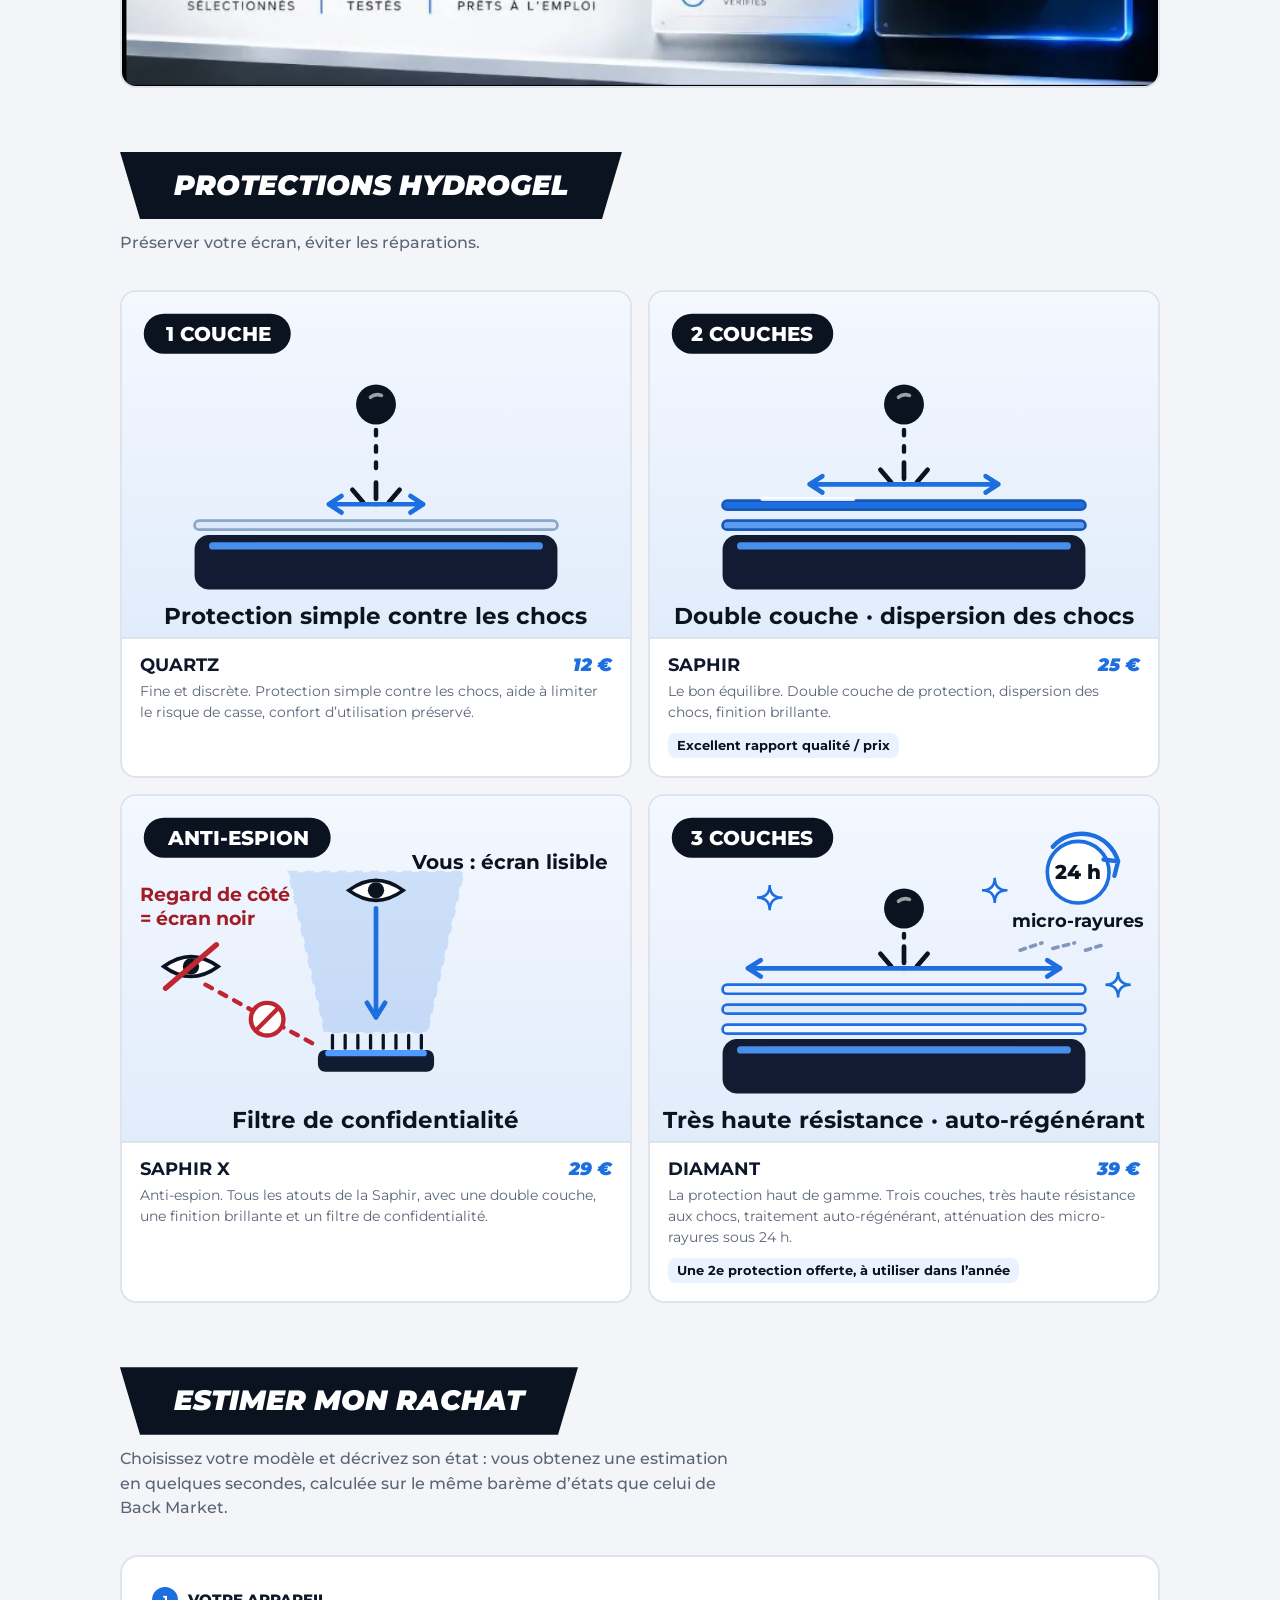
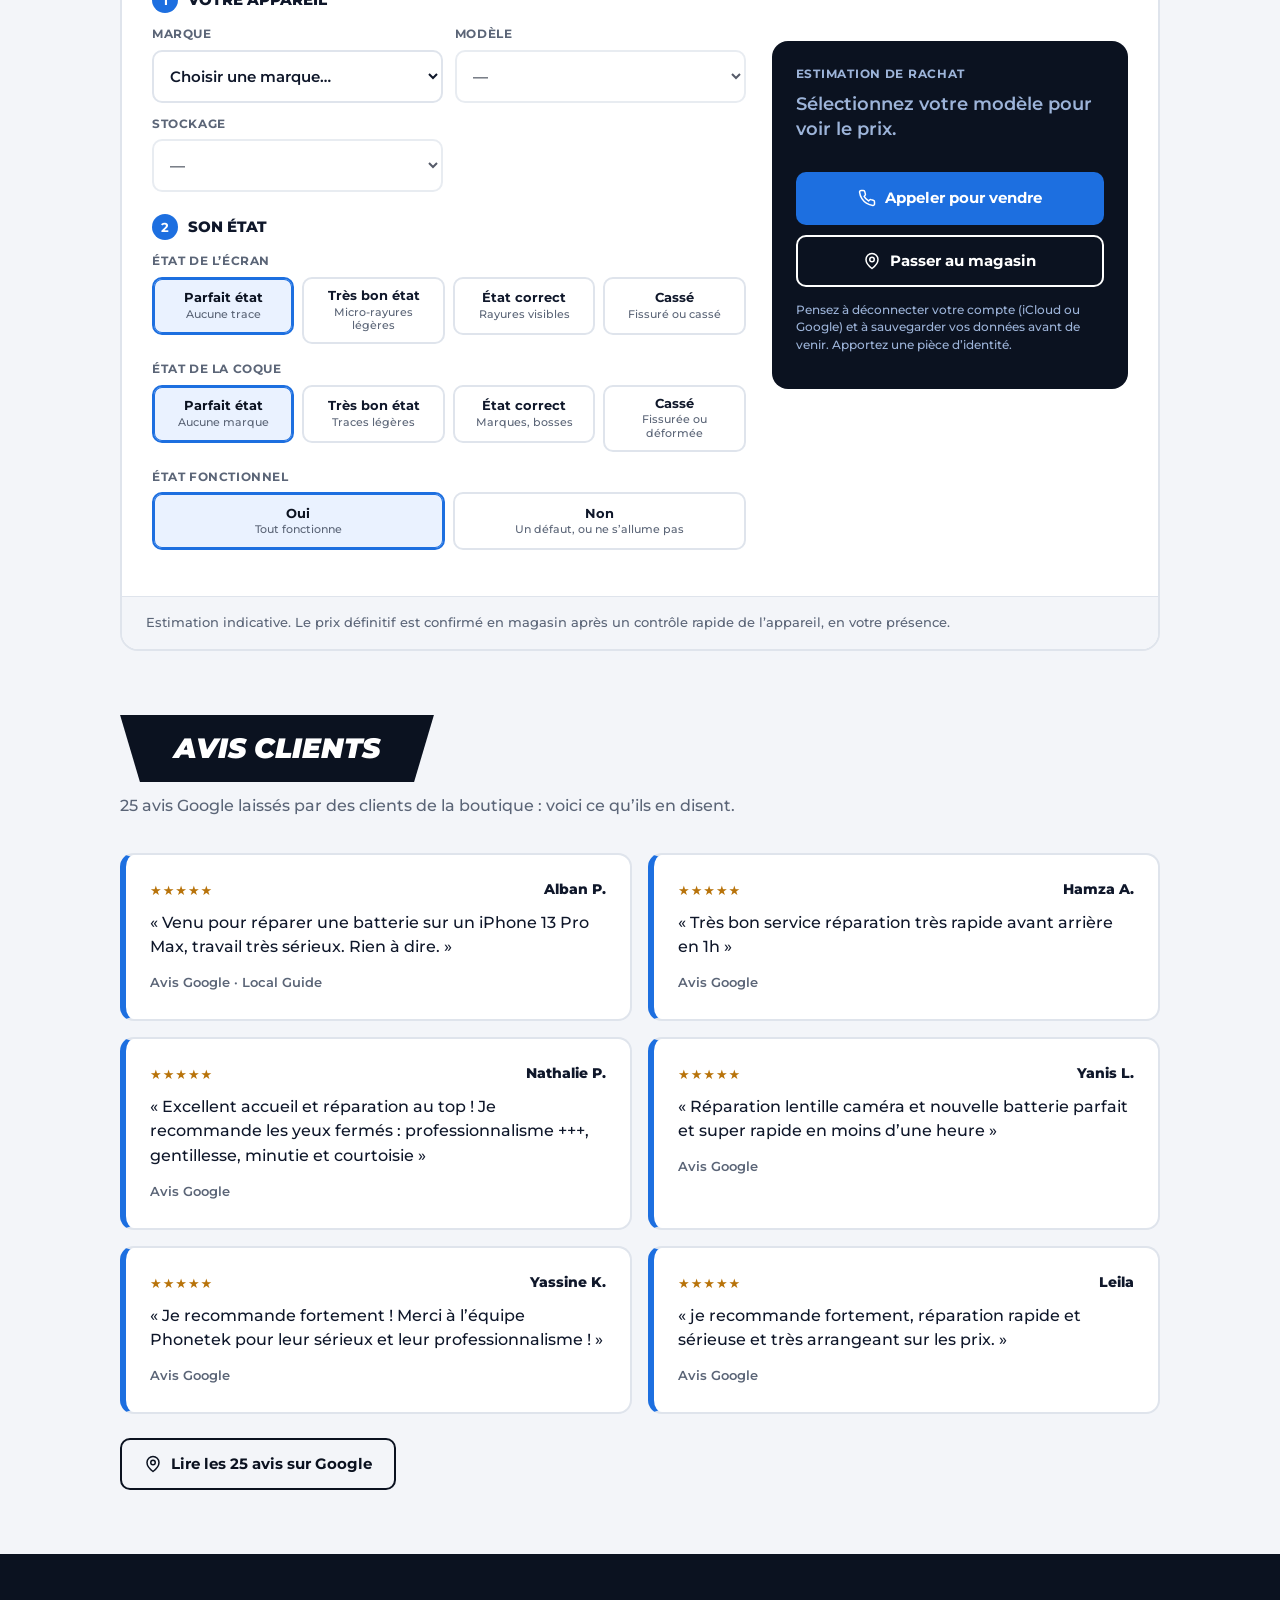
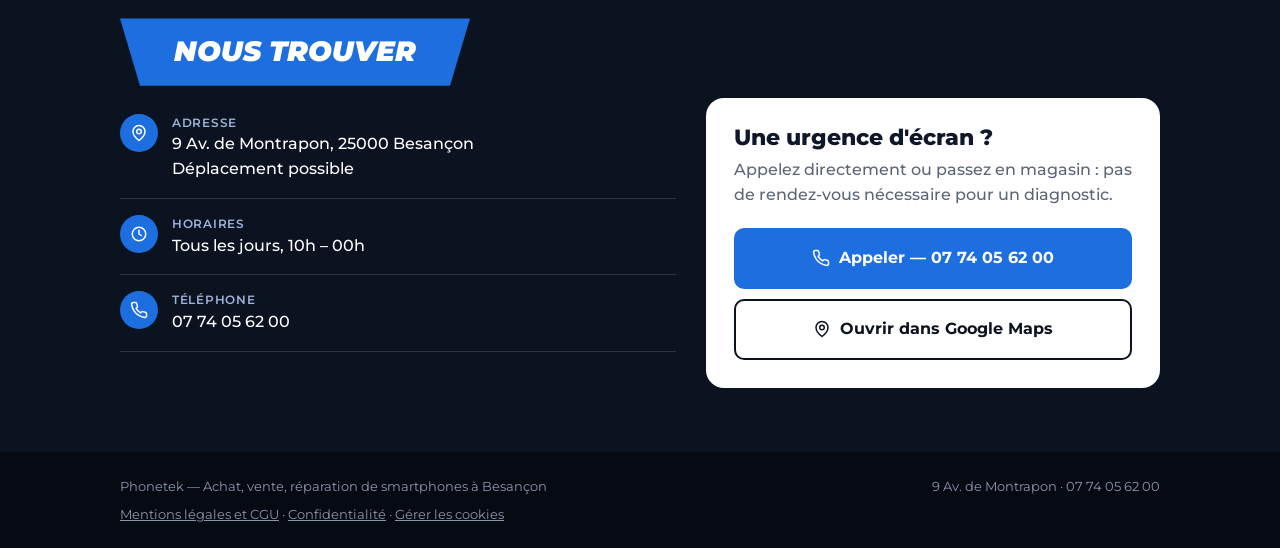
==== commit 5aee0d4e: "Add files via upload" ====
--- a/index.html
+++ b/index.html
@@ -219,6 +219,19 @@
   .rq-lines li{display:flex;justify-content:space-between;gap:12px;padding:9px 0;border-top:1px solid rgba(255,255,255,.16);}
   .rq-lines li span:last-child{white-space:nowrap;color:#cfdaf0;}
   .rq-lines:empty{display:none;}
+
+  .prot-cards{display:grid;gap:16px;}
+  @media(min-width:560px){.prot-cards{grid-template-columns:1fr 1fr;}}
+
+
+  .pcard{background:#fff;border:2px solid var(--line);border-radius:16px;overflow:hidden;}
+  .pcard .ill{background:linear-gradient(180deg,#f4f8ff,#e1ecfb);border-bottom:2px solid var(--line);}
+  .pcard svg{width:100%;height:auto;display:block;font-family:inherit;}
+  .pcard .txt{padding:16px 18px 18px;}
+  .pcard h3{margin:0;font-size:18px;text-transform:uppercase;display:flex;justify-content:space-between;align-items:baseline;gap:8px;flex-wrap:wrap;}
+  .pcard h3 span{color:var(--blue);font-style:italic;font-weight:900;}
+  .pcard p{margin:6px 0 0;font-size:14px;color:var(--muted);line-height:1.5;}
+  .pcard em{display:inline-block;font-style:normal;font-weight:700;font-size:12.5px;background:#eaf2ff;color:var(--navy);border-radius:8px;padding:3px 9px;margin-top:10px;}
 </style>
 </head>
 <body>
@@ -392,15 +405,7 @@
     <div class="wrap">
       <div class="banner">Protections hydrogel</div>
       <p class="lead">Préserver votre écran, éviter les réparations.</p>
-      <div class="prot-grid">
-        <div class="pimg"><img src="[data-uri]" alt="Tarifs des protections hydrogel Phonetek : Quartz 12 €, Saphir 25 €, Saphir X anti-espion 29 €, Diamant 39 €." width="687" height="1035" loading="lazy" decoding="async"></div>
-        <ul class="plist">
-          <li><b>Quartz <span>12 €</span></b><small>Fine et discrète. Protection simple contre les chocs, aide à limiter le risque de casse, confort d’utilisation préservé.</small></li>
-          <li><b>Saphir <span>25 €</span></b><small>Le bon équilibre. Double couche de protection, dispersion des chocs, finition brillante.</small><em>Excellent rapport qualité / prix</em></li>
-          <li><b>Saphir X <span>29 €</span></b><small>Anti-espion. Tous les atouts de la Saphir, avec un filtre de confidentialité.</small></li>
-          <li><b>Diamant <span>39 €</span></b><small>La protection haut de gamme. Trois couches de protection, très haute résistance aux chocs, traitement auto-régénérant, atténuation des micro-rayures sous 24 h.</small><em>Une 2e protection offerte, à utiliser dans l’année</em></li>
-        </ul>
-      </div>
+      <div class="prot-cards"><article class="pcard"><div class="ill"><svg viewBox="0 0 280 190" role="img" aria-label="Quartz : une couche fine et discrète au-dessus de l’écran, qui encaisse un choc simple"><rect x="40" y="134" width="200" height="30" rx="8" fill="#111c33"/><rect x="48" y="138" width="184" height="4" rx="2" fill="#4f9bff" opacity=".9"/><rect x="40" y="126" width="200" height="5" rx="2.5" fill="#dbe8fa" stroke="#8aa6c9" stroke-width="1.5"/><path d="M140 76 V100" stroke="#0b1220" stroke-width="2.4" stroke-dasharray="3 6" stroke-linecap="round"/><circle cx="140" cy="62" r="11" fill="#0b1220"/><path d="M137 58 a6 6 0 0 1 6 -1" stroke="#fff" stroke-width="2" fill="none" stroke-linecap="round" opacity=".6"/><path d="M127 109 l6 7 M140 105 v9 M153 109 l-6 7" stroke="#0b1220" stroke-width="2.6" stroke-linecap="round"/><path d="M140 117 H114 M114 117 l7 -4.5 M114 117 l7 4.5" stroke="#1d6fe0" stroke-width="2.6" fill="none" stroke-linecap="round"/><path d="M140 117 H166 M166 117 l-7 -4.5 M166 117 l-7 4.5" stroke="#1d6fe0" stroke-width="2.6" fill="none" stroke-linecap="round"/><rect x="12" y="12" width="81" height="22" rx="11" fill="#0b1220"/><text x="53" y="27" text-anchor="middle" font-size="11" font-weight="800" fill="#fff">1 COUCHE</text><text x="140" y="183" text-anchor="middle" font-size="12.5" font-weight="700" fill="#0b1220">Protection simple contre les chocs</text></svg></div><div class="txt"><h3 aria-level="2">Quartz <span>12 €</span></h3><p>Fine et discrète. Protection simple contre les chocs, aide à limiter le risque de casse, confort d’utilisation préservé.</p></div></article><article class="pcard"><div class="ill"><svg viewBox="0 0 280 190" role="img" aria-label="Saphir : deux couches bleues superposées qui dispersent le choc, avec une finition brillante"><rect x="40" y="134" width="200" height="30" rx="8" fill="#111c33"/><rect x="48" y="138" width="184" height="4" rx="2" fill="#4f9bff" opacity=".9"/><rect x="40" y="126" width="200" height="5" rx="2.5" fill="#5b9bf0" stroke="#1558b8" stroke-width="1.5"/><rect x="40" y="115" width="200" height="5" rx="2.5" fill="#1d6fe0" stroke="#1558b8" stroke-width="1.5"/><path d="M62 114 H112" stroke="#fff" stroke-width="2.4" stroke-linecap="round" opacity=".85"/><path d="M140 76 V89" stroke="#0b1220" stroke-width="2.4" stroke-dasharray="3 6" stroke-linecap="round"/><circle cx="140" cy="62" r="11" fill="#0b1220"/><path d="M137 58 a6 6 0 0 1 6 -1" stroke="#fff" stroke-width="2" fill="none" stroke-linecap="round" opacity=".6"/><path d="M127 98 l6 7 M140 94 v9 M153 98 l-6 7" stroke="#0b1220" stroke-width="2.6" stroke-linecap="round"/><path d="M140 106 H88 M88 106 l7 -4.5 M88 106 l7 4.5" stroke="#1d6fe0" stroke-width="2.6" fill="none" stroke-linecap="round"/><path d="M140 106 H192 M192 106 l-7 -4.5 M192 106 l-7 4.5" stroke="#1d6fe0" stroke-width="2.6" fill="none" stroke-linecap="round"/><rect x="12" y="12" width="89" height="22" rx="11" fill="#0b1220"/><text x="56" y="27" text-anchor="middle" font-size="11" font-weight="800" fill="#fff">2 COUCHES</text><text x="140" y="183" text-anchor="middle" font-size="12.5" font-weight="700" fill="#0b1220">Double couche · dispersion des chocs</text></svg></div><div class="txt"><h3 aria-level="2">Saphir <span>25 €</span></h3><p>Le bon équilibre. Double couche de protection, dispersion des chocs, finition brillante.</p><em>Excellent rapport qualité / prix</em></div></article><article class="pcard"><div class="ill"><svg viewBox="0 0 280 190" role="img" aria-label="Saphir X anti-espion : seul l’utilisateur en face voit l’écran, un regard de côté ne voit que du noir"><path d="M112 130 L92 42 H188 L168 130 Z" fill="#1d6fe0" opacity=".16" stroke="#1d6fe0" stroke-width="1.6" stroke-dasharray="5 4"/><rect x="108" y="140" width="64" height="12" rx="4" fill="#111c33"/><rect x="112" y="140" width="56" height="3.5" rx="1.75" fill="#4f9bff"/><path d="M116 139 v-7" stroke="#0b1220" stroke-width="1.8" stroke-linecap="round"/><path d="M123 139 v-7" stroke="#0b1220" stroke-width="1.8" stroke-linecap="round"/><path d="M130 139 v-7" stroke="#0b1220" stroke-width="1.8" stroke-linecap="round"/><path d="M137 139 v-7" stroke="#0b1220" stroke-width="1.8" stroke-linecap="round"/><path d="M144 139 v-7" stroke="#0b1220" stroke-width="1.8" stroke-linecap="round"/><path d="M151 139 v-7" stroke="#0b1220" stroke-width="1.8" stroke-linecap="round"/><path d="M158 139 v-7" stroke="#0b1220" stroke-width="1.8" stroke-linecap="round"/><path d="M165 139 v-7" stroke="#0b1220" stroke-width="1.8" stroke-linecap="round"/><path d="M140 62 V122" stroke="#1d6fe0" stroke-width="2.6" stroke-linecap="round"/><path d="M140 122 l-5 -8 M140 122 l5 -8" stroke="#1d6fe0" stroke-width="2.6" stroke-linecap="round"/><path d="M125 52 Q140 41 155 52 Q140 63 125 52 Z" fill="#fff" stroke="#0b1220" stroke-width="2"/><circle cx="140" cy="52" r="4.5" fill="#0b1220"/><path d="M46 104 L108 138" stroke="#c0262f" stroke-width="2.4" stroke-dasharray="4 5" stroke-linecap="round"/><circle cx="80" cy="123" r="9" fill="#fff" stroke="#c0262f" stroke-width="2.4"/><path d="M74 129 L86 117" stroke="#c0262f" stroke-width="2.4" stroke-linecap="round"/><path d="M23 94 Q38 83 53 94 Q38 105 23 94 Z" fill="#fff" stroke="#0b1220" stroke-width="2"/><circle cx="38" cy="94" r="4.5" fill="#0b1220"/><path d="M24 106 L52 82" stroke="#c0262f" stroke-width="3" stroke-linecap="round"/><text x="160" y="40" font-size="11" font-weight="700" fill="#0b1220">Vous : écran lisible</text><text x="10" y="58" font-size="10.5" font-weight="700" fill="#a11d25">Regard de côté</text><text x="10" y="71" font-size="10.5" font-weight="700" fill="#a11d25">= écran noir</text><rect x="12" y="12" width="103" height="22" rx="11" fill="#0b1220"/><text x="64" y="27" text-anchor="middle" font-size="11" font-weight="800" fill="#fff">ANTI-ESPION</text><text x="140" y="183" text-anchor="middle" font-size="12.5" font-weight="700" fill="#0b1220">Filtre de confidentialité</text></svg></div><div class="txt"><h3 aria-level="2">Saphir X <span>29 €</span></h3><p>Anti-espion. Tous les atouts de la Saphir, avec une double couche, une finition brillante et un filtre de confidentialité.</p></div></article><article class="pcard"><div class="ill"><svg viewBox="0 0 280 190" role="img" aria-label="Diamant : trois couches très résistantes aux chocs, avec un traitement auto-régénérant qui atténue les micro-rayures sous 24 heures"><rect x="40" y="134" width="200" height="30" rx="8" fill="#111c33"/><rect x="48" y="138" width="184" height="4" rx="2" fill="#4f9bff" opacity=".9"/><rect x="40" y="126" width="200" height="5" rx="2.5" fill="#f3f8ff" stroke="#1d6fe0" stroke-width="1.5"/><rect x="40" y="115" width="200" height="5" rx="2.5" fill="#dbe8fa" stroke="#1d6fe0" stroke-width="1.5"/><rect x="40" y="104" width="200" height="5" rx="2.5" fill="#eaf2ff" stroke="#1d6fe0" stroke-width="1.5"/><path d="M66 49 Q66 56 73 56 Q66 56 66 63 Q66 56 59 56 Q66 56 66 49 Z" fill="#fff" stroke="#1d6fe0" stroke-width="1.4"/><path d="M190 45 Q190 52 197 52 Q190 52 190 59 Q190 52 183 52 Q190 52 190 45 Z" fill="#fff" stroke="#1d6fe0" stroke-width="1.4"/><path d="M258 97 Q258 104 265 104 Q258 104 258 111 Q258 104 251 104 Q258 104 258 97 Z" fill="#fff" stroke="#1d6fe0" stroke-width="1.4"/><path d="M204 85 l12 -4 M222 84 l12 -3 M240 85 l10 -3" stroke="#7f98bb" stroke-width="2" stroke-dasharray="3 3" stroke-linecap="round"/><circle cx="236" cy="42" r="17" fill="#fff" stroke="#1d6fe0" stroke-width="2"/><text x="236" y="46" text-anchor="middle" font-size="11" font-weight="800" fill="#0b1220">24 h</text><path d="M222 28 A21 21 0 0 1 258 36" fill="none" stroke="#1d6fe0" stroke-width="2.4" stroke-linecap="round"/><path d="M258 36 l-8 -1 M258 36 l-2 8" stroke="#1d6fe0" stroke-width="2.4" stroke-linecap="round"/><text x="236" y="72" text-anchor="middle" font-size="10" font-weight="700" fill="#0b1220">micro-rayures</text><path d="M140 76 V78" stroke="#0b1220" stroke-width="2.4" stroke-dasharray="3 6" stroke-linecap="round"/><circle cx="140" cy="62" r="11" fill="#0b1220"/><path d="M137 58 a6 6 0 0 1 6 -1" stroke="#fff" stroke-width="2" fill="none" stroke-linecap="round" opacity=".6"/><path d="M127 87 l6 7 M140 83 v9 M153 87 l-6 7" stroke="#0b1220" stroke-width="2.6" stroke-linecap="round"/><path d="M140 95 H54 M54 95 l7 -4.5 M54 95 l7 4.5" stroke="#1d6fe0" stroke-width="2.6" fill="none" stroke-linecap="round"/><path d="M140 95 H226 M226 95 l-7 -4.5 M226 95 l-7 4.5" stroke="#1d6fe0" stroke-width="2.6" fill="none" stroke-linecap="round"/><rect x="12" y="12" width="89" height="22" rx="11" fill="#0b1220"/><text x="56" y="27" text-anchor="middle" font-size="11" font-weight="800" fill="#fff">3 COUCHES</text><text x="140" y="183" text-anchor="middle" font-size="12.5" font-weight="700" fill="#0b1220">Très haute résistance · auto-régénérant</text></svg></div><div class="txt"><h3 aria-level="2">Diamant <span>39 €</span></h3><p>La protection haut de gamme. Trois couches, très haute résistance aux chocs, traitement auto-régénérant, atténuation des micro-rayures sous 24 h.</p><em>Une 2e protection offerte, à utiliser dans l’année</em></div></article></div>
     </div>
   </section>
 
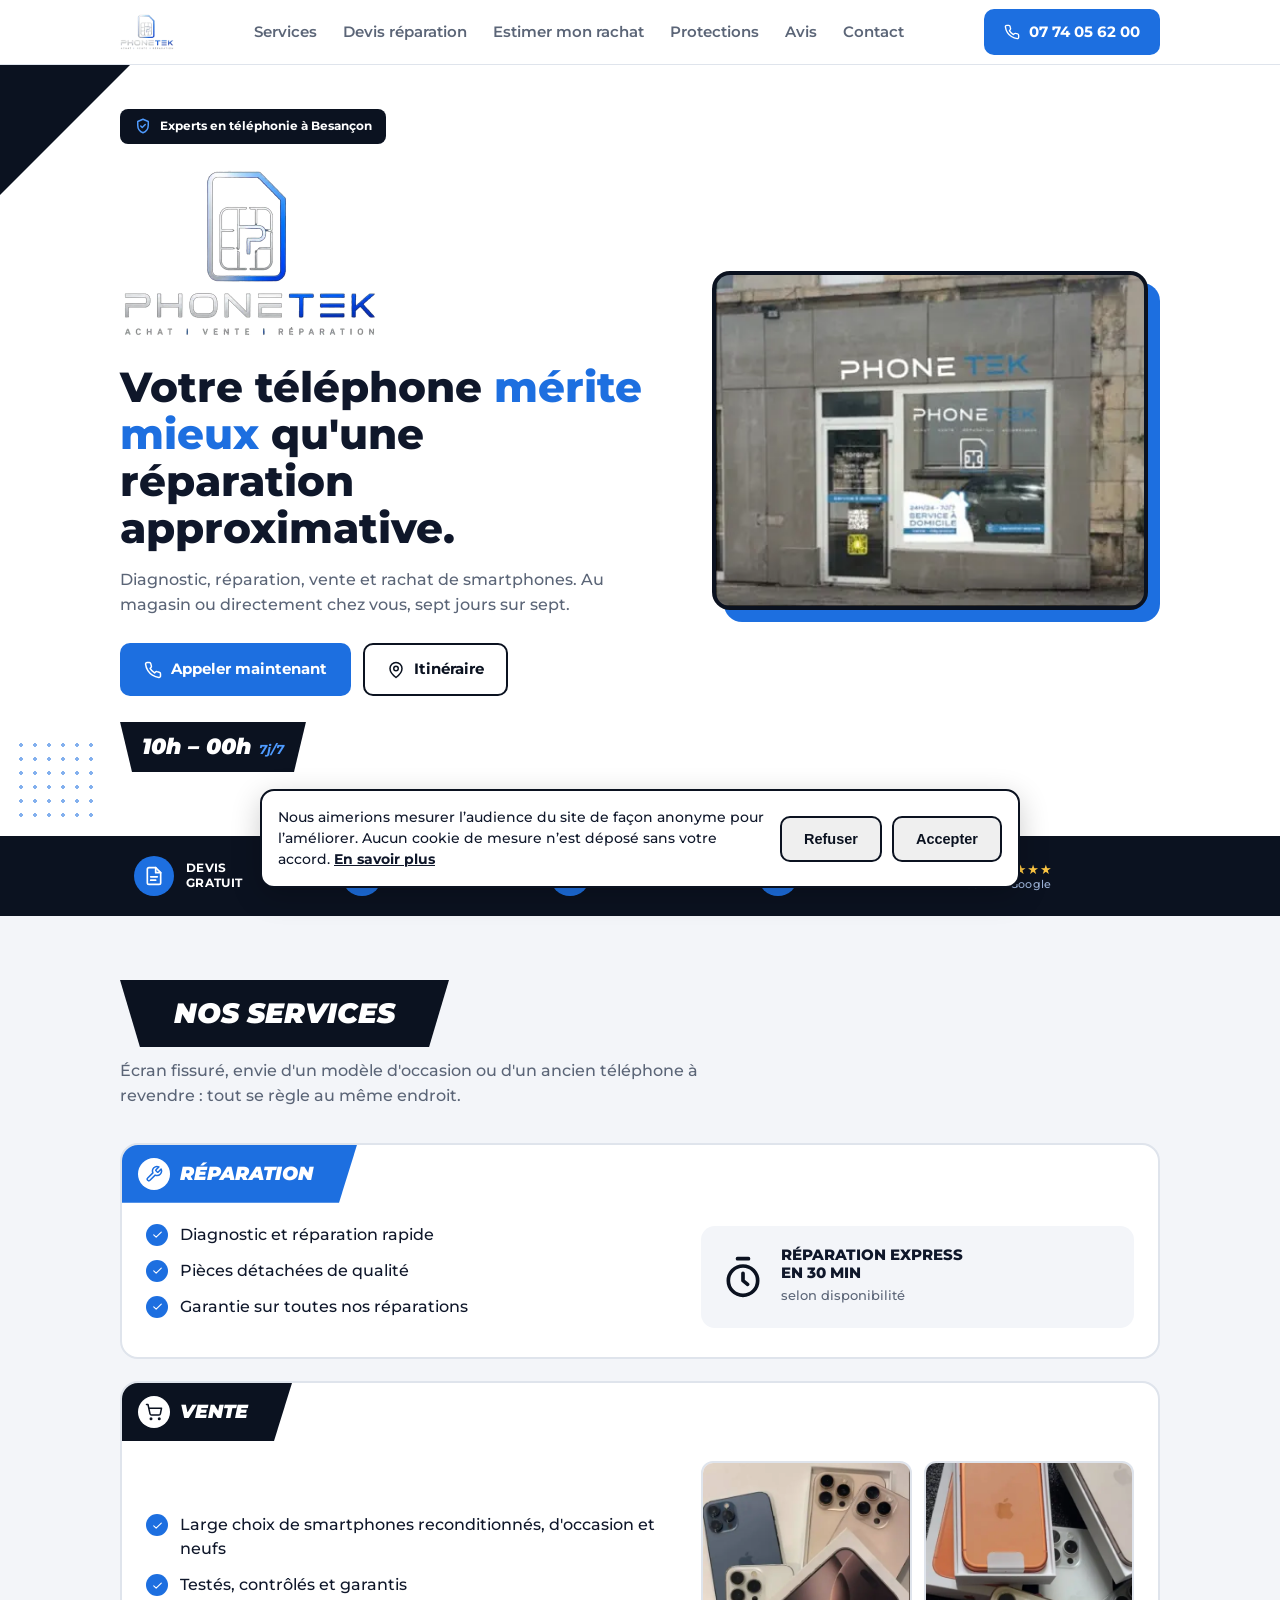
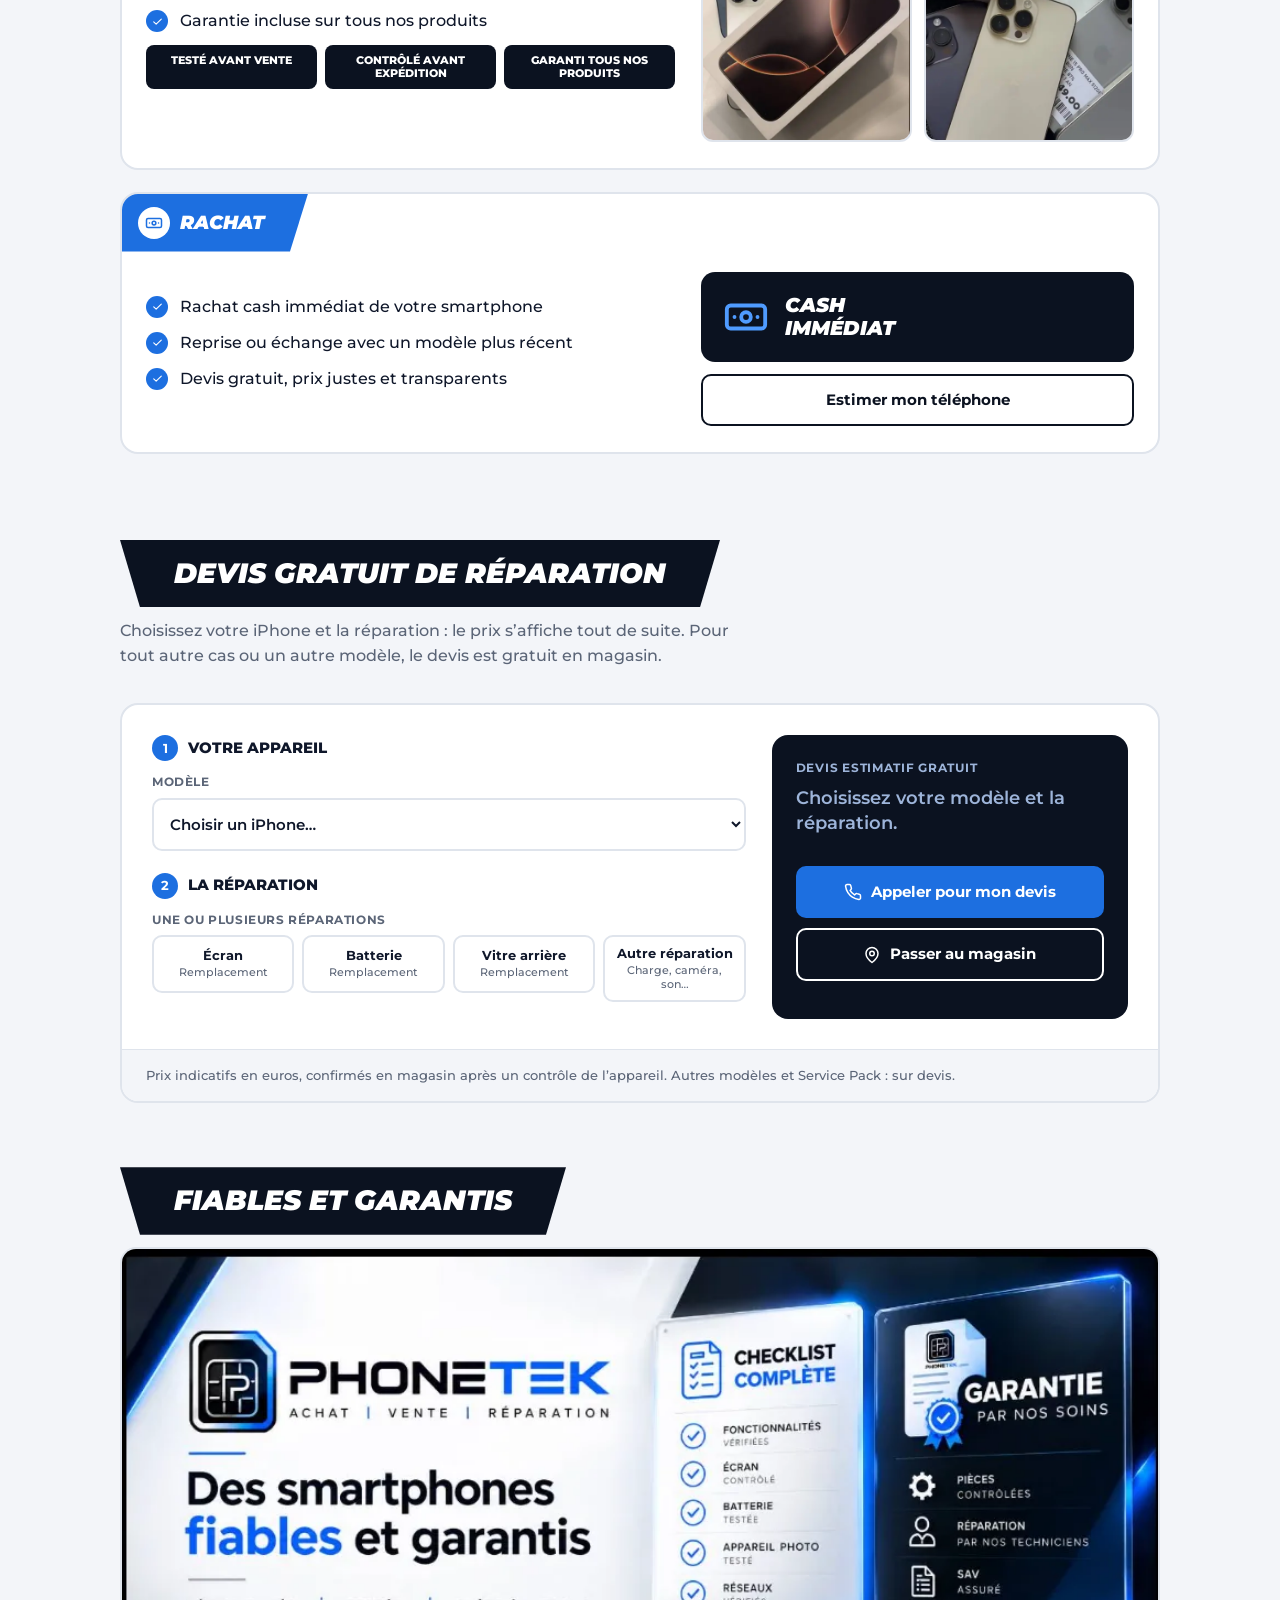
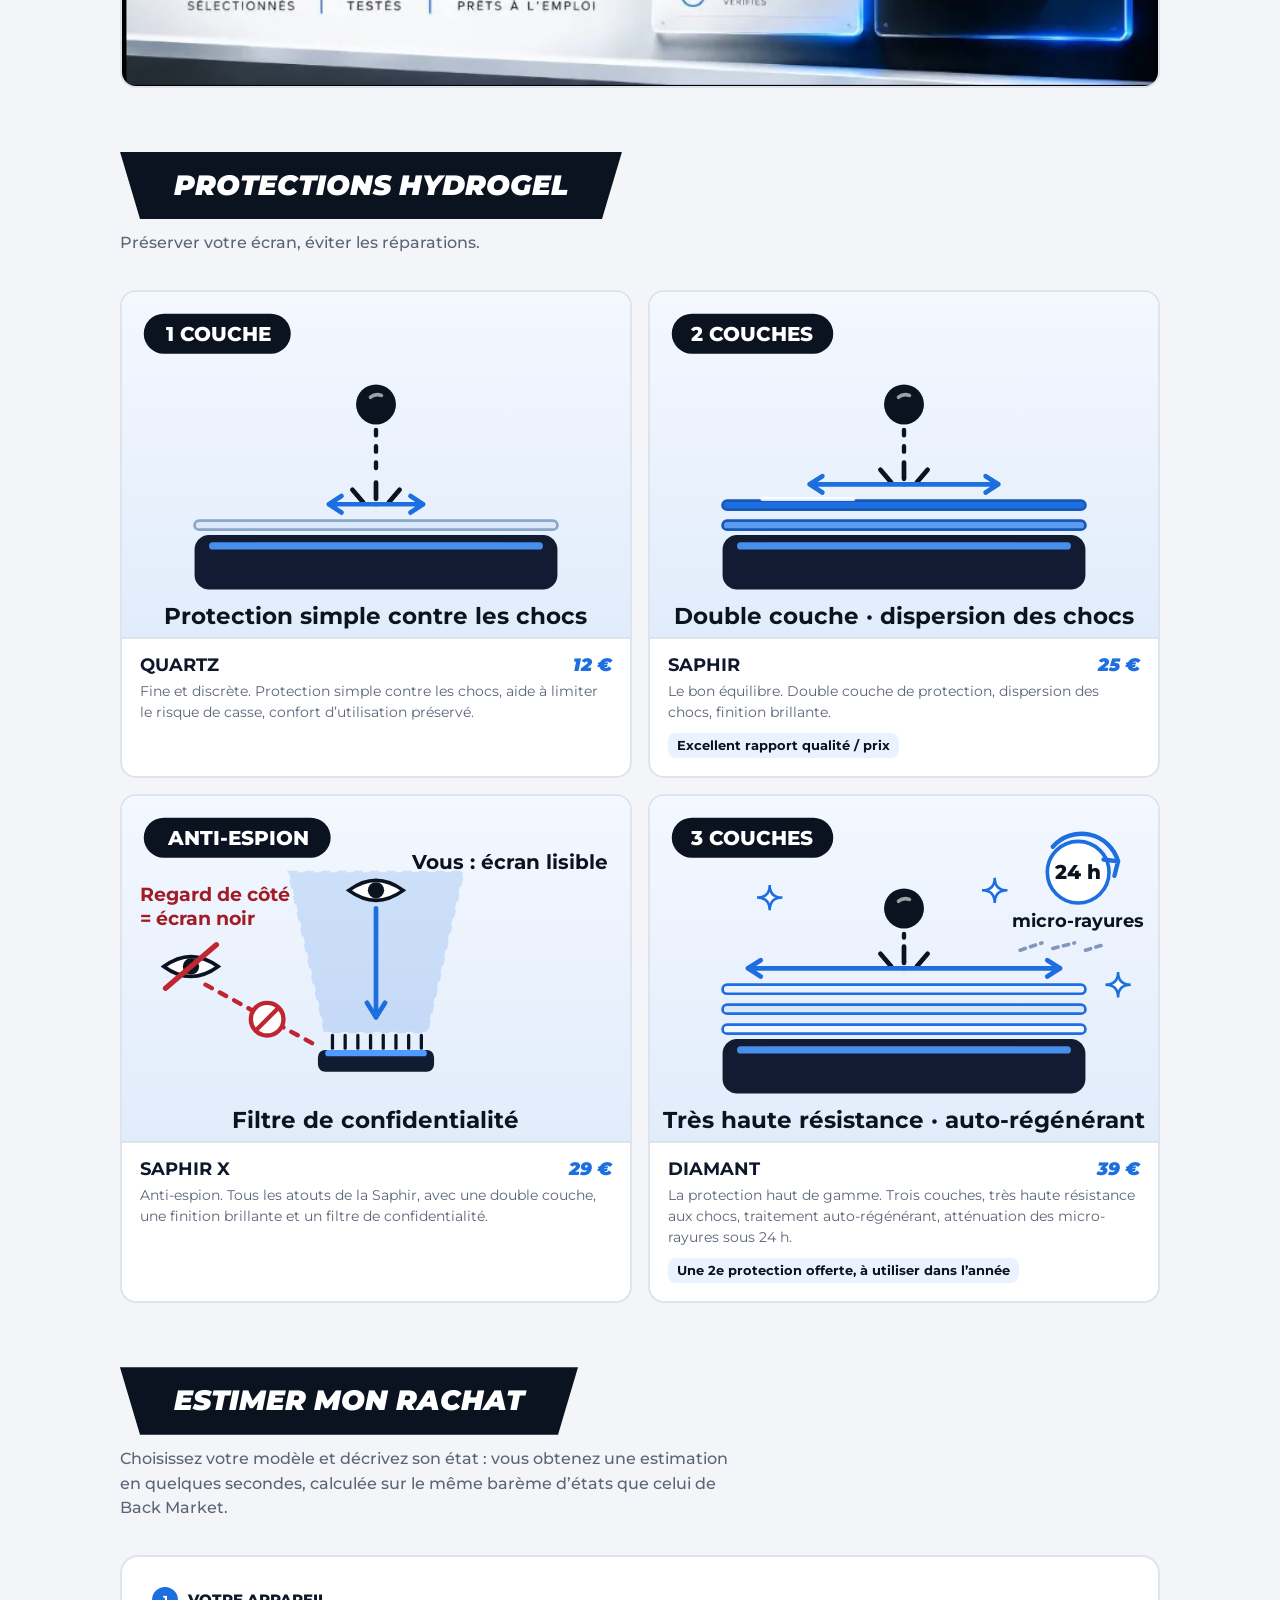
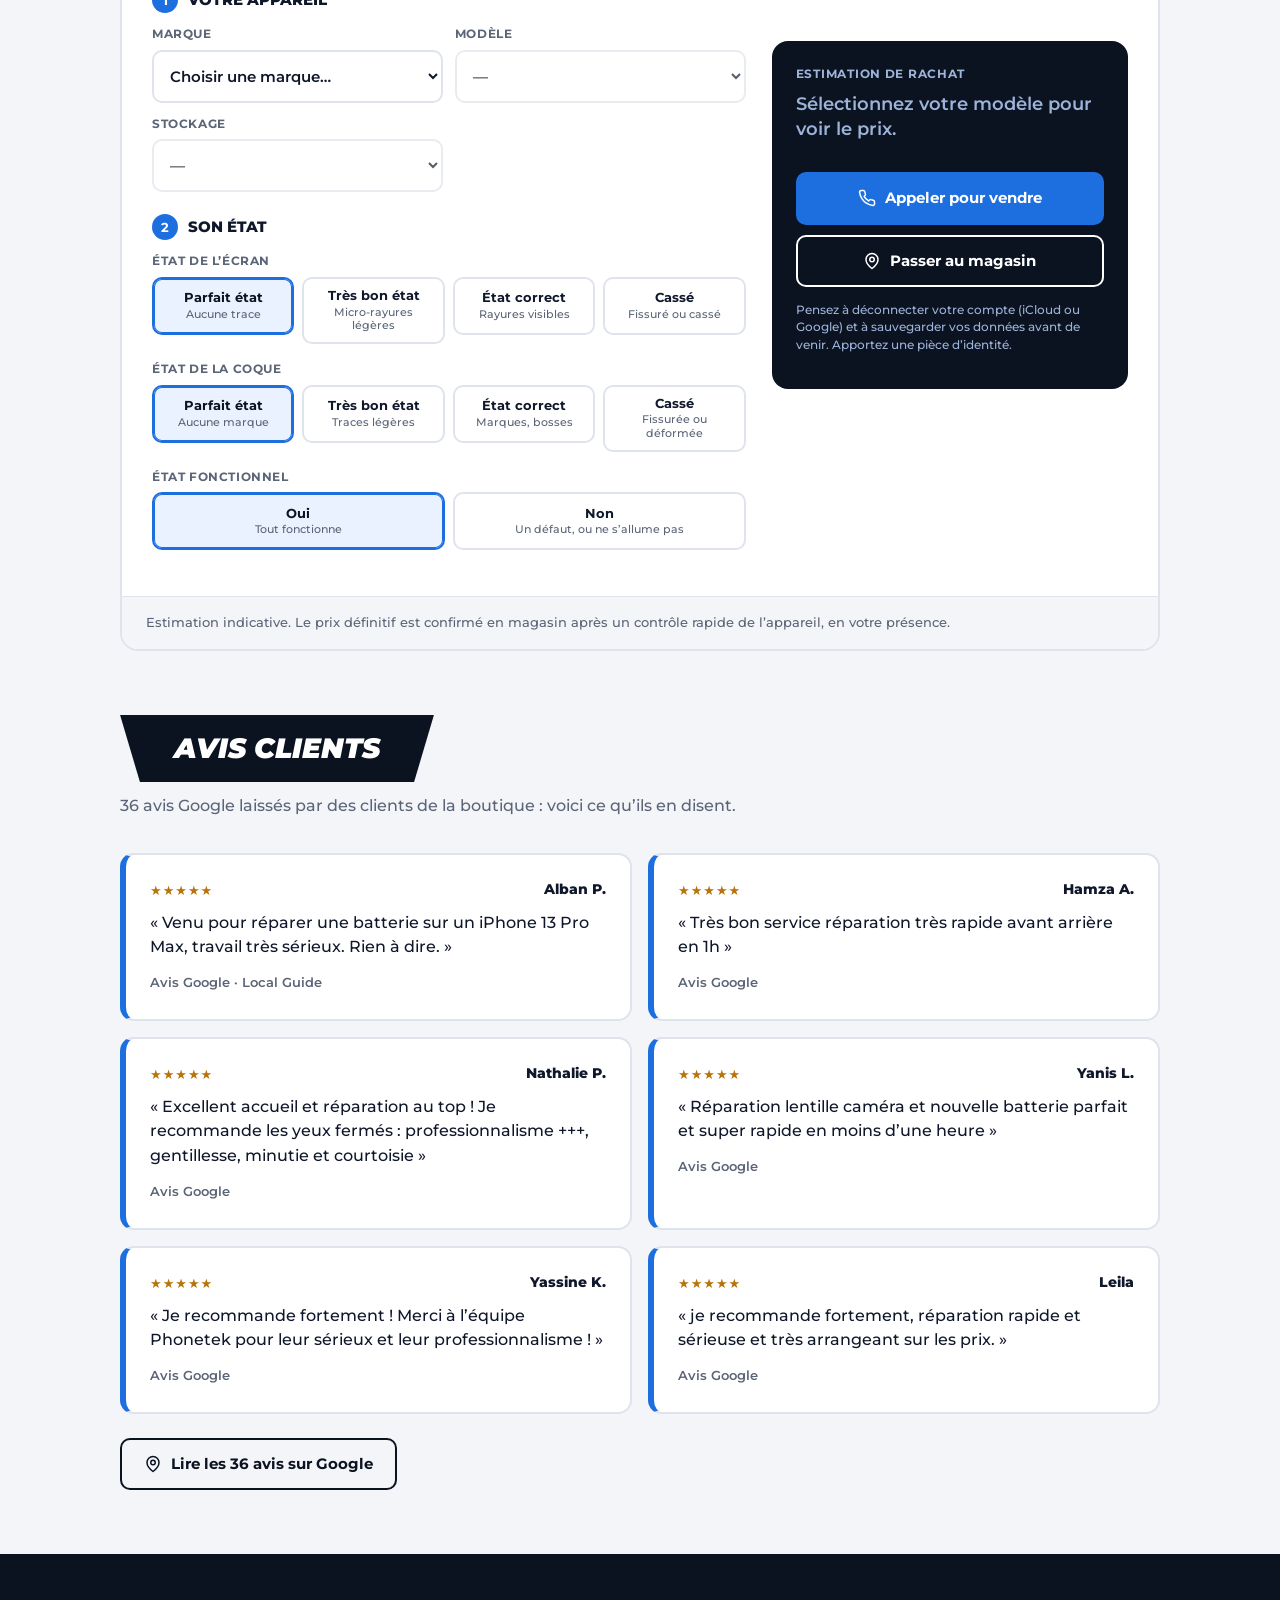
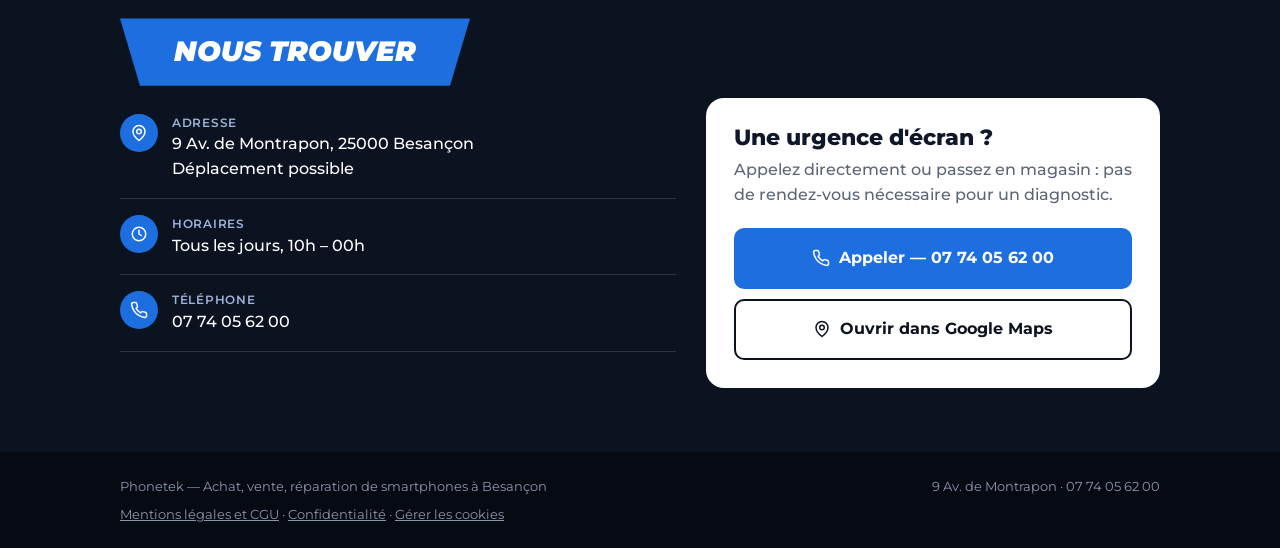
==== commit 7e89f297: "Add files via upload" ====
--- a/index.html
+++ b/index.html
@@ -296,7 +296,7 @@
       <div class="info"><i><svg class="ic" width="20" height="20"><use href="#i-zap"/></svg></i><div>Intervention<br>rapide</div></div>
       <div class="info"><i><svg class="ic" width="20" height="20"><use href="#i-euro"/></svg></i><div>Rachat<br>immédiat</div></div>
       <div class="info"><i><svg class="ic" width="20" height="20"><use href="#i-shield"/></svg></i><div>Prix justes et<br>transparents</div></div>
-      <div class="info"><div>5/5 <span class="stars" role="img" aria-label="5 sur 5">★★★★★</span><small>25 avis Google</small></div></div>
+      <div class="info"><div>5/5 <span class="stars" role="img" aria-label="5 sur 5">★★★★★</span><small>36 avis Google</small></div></div>
     </div>
   </div>
 
@@ -450,7 +450,7 @@
   <section id="avis" style="padding-top:0;">
     <div class="wrap">
       <div class="banner">Avis clients</div>
-      <p class="lead">25 avis Google laissés par des clients de la boutique : voici ce qu’ils en disent.</p>
+      <p class="lead">36 avis Google laissés par des clients de la boutique : voici ce qu’ils en disent.</p>
       <div class="reviews">
         <div class="review"><div class="rev-head"><span class="stars" role="img" aria-label="5 sur 5">★★★★★</span><b>Alban P.</b></div><p>« Venu pour réparer une batterie sur un iPhone 13 Pro Max, travail très sérieux. Rien à dire. »</p><small>Avis Google · Local Guide</small></div>
         <div class="review"><div class="rev-head"><span class="stars" role="img" aria-label="5 sur 5">★★★★★</span><b>Hamza A.</b></div><p>« Très bon service réparation très rapide avant arrière en 1h »</p><small>Avis Google</small></div>
@@ -459,7 +459,7 @@
         <div class="review"><div class="rev-head"><span class="stars" role="img" aria-label="5 sur 5">★★★★★</span><b>Yassine K.</b></div><p>« Je recommande fortement ! Merci à l’équipe Phonetek pour leur sérieux et leur professionnalisme ! »</p><small>Avis Google</small></div>
         <div class="review"><div class="rev-head"><span class="stars" role="img" aria-label="5 sur 5">★★★★★</span><b>Leila</b></div><p>« je recommande fortement, réparation rapide et sérieuse et très arrangeant sur les prix. »</p><small>Avis Google</small></div>
         </div>
-      <div style="margin-top:24px;"><a class="btn btn-line" href="https://www.google.com/maps/place/Phonetek+Besancon/@47.245252,6.0075766,17z/data=!4m8!3m7!1s0x478d63adc42c729f:0x235d4f8d5afb8afd!8m2!3d47.2452484!4d6.0101515!9m1!1b1!16s%2Fg%2F11zxdpjtd3" target="_blank" rel="noopener"><svg class="ic" width="18" height="18"><use href="#i-pin"/></svg>Lire les 25 avis sur Google</a></div>
+      <div style="margin-top:24px;"><a class="btn btn-line" href="https://www.google.com/maps/place/Phonetek+Besancon/@47.245252,6.0075766,17z/data=!4m8!3m7!1s0x478d63adc42c729f:0x235d4f8d5afb8afd!8m2!3d47.2452484!4d6.0101515!9m1!1b1!16s%2Fg%2F11zxdpjtd3" target="_blank" rel="noopener"><svg class="ic" width="18" height="18"><use href="#i-pin"/></svg>Lire les 36 avis sur Google</a></div>
     </div>
   </section>
 
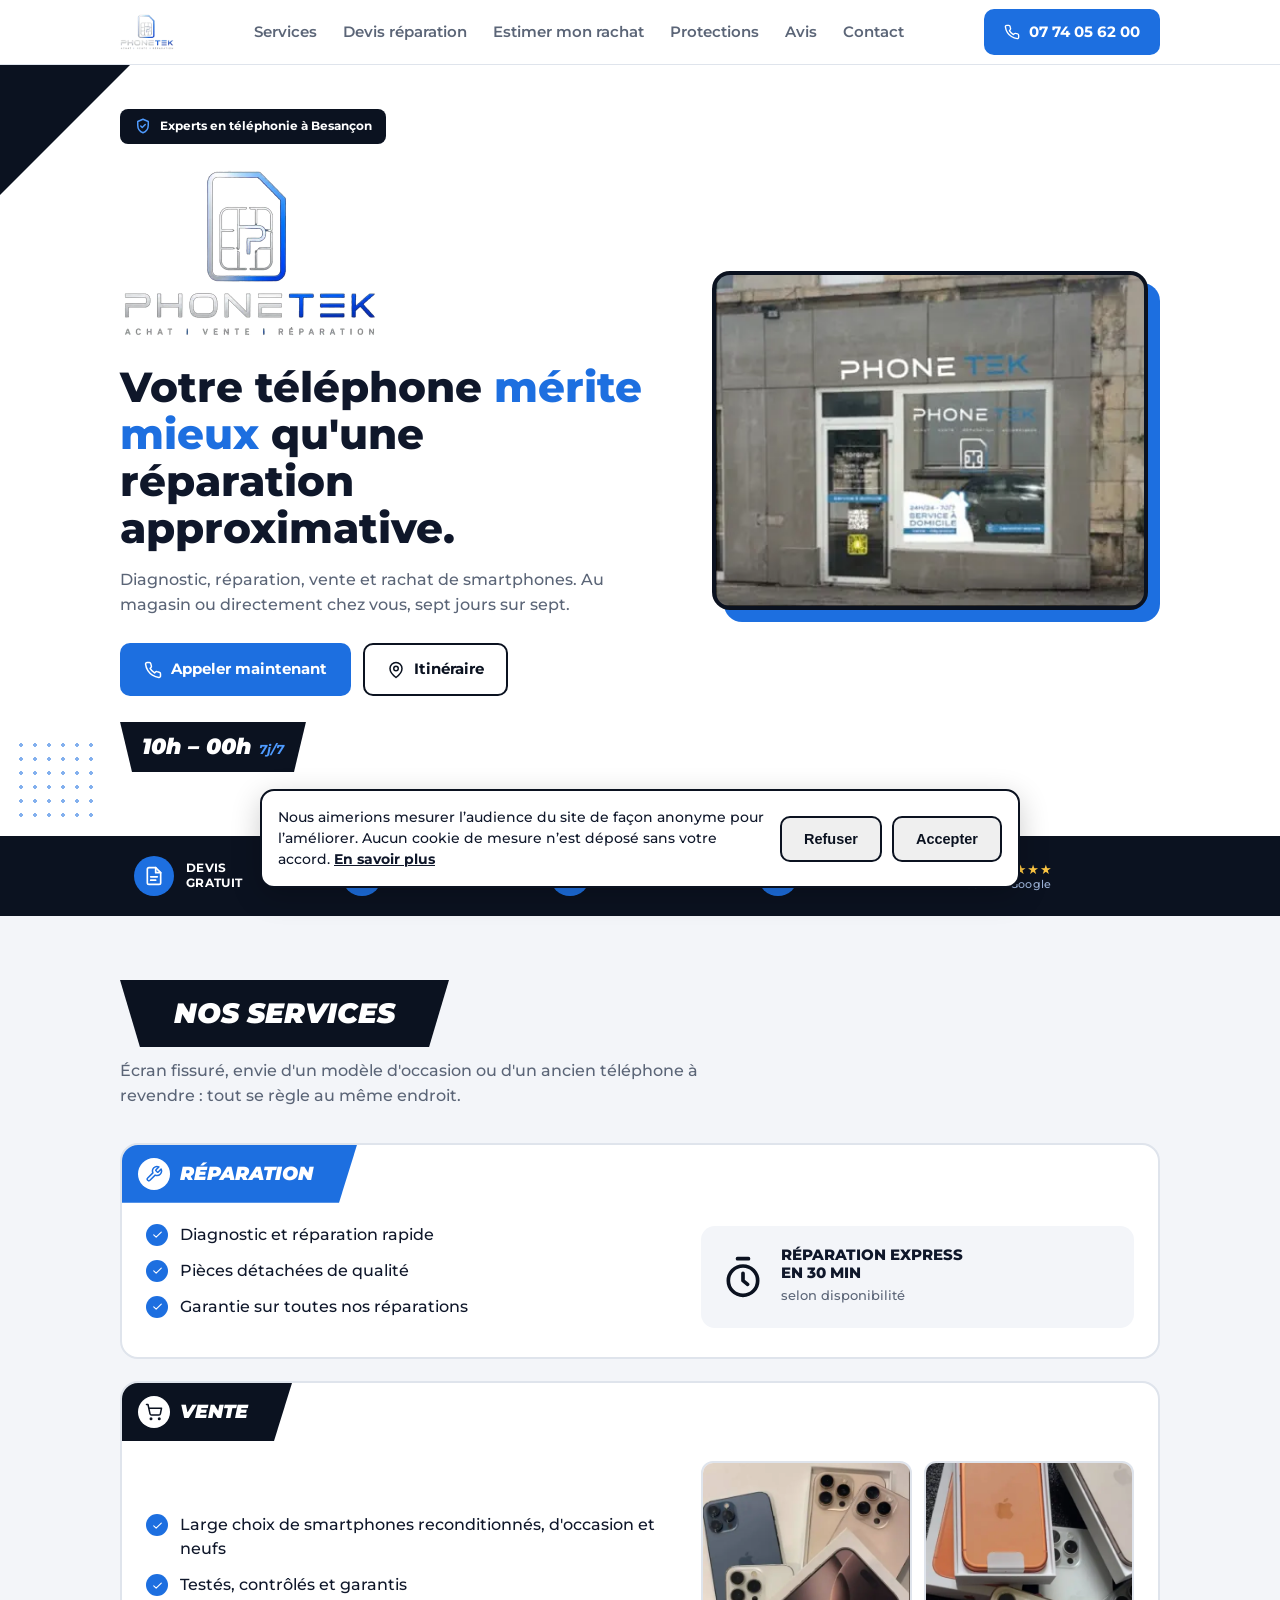
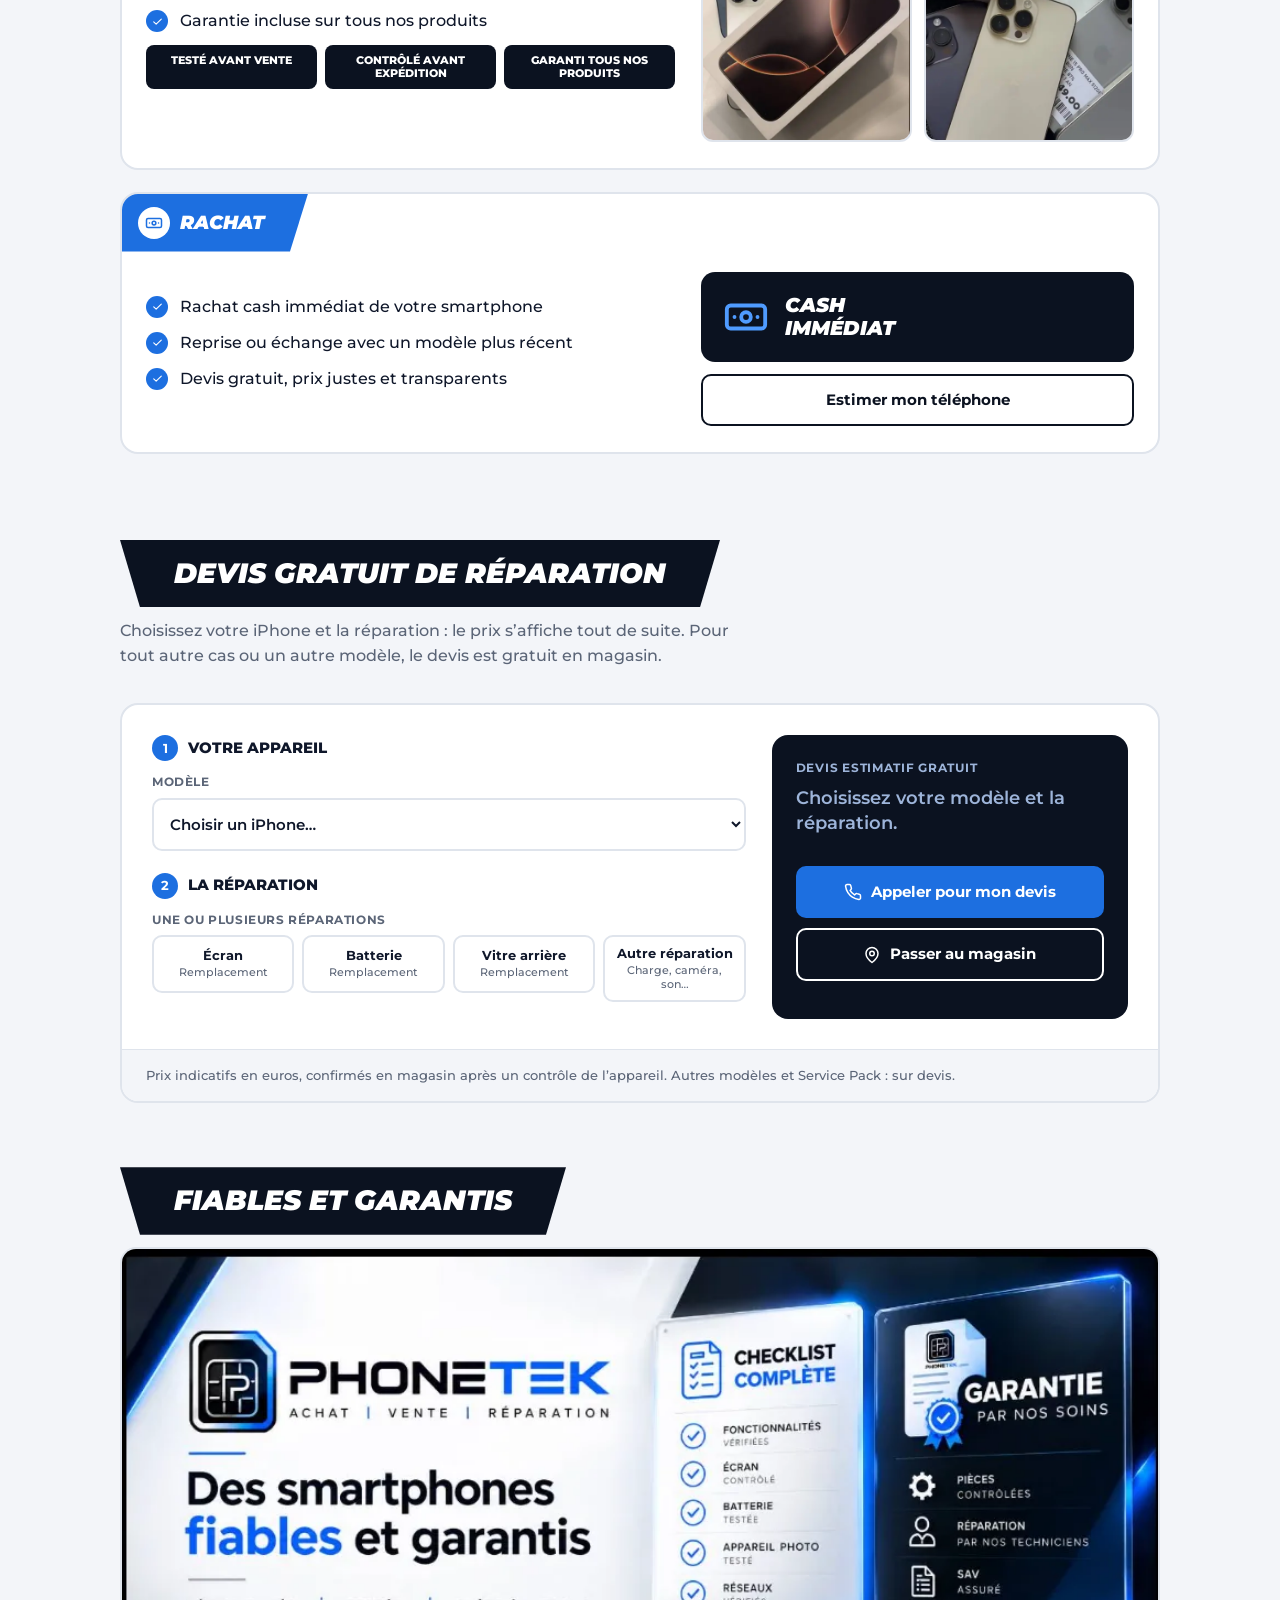
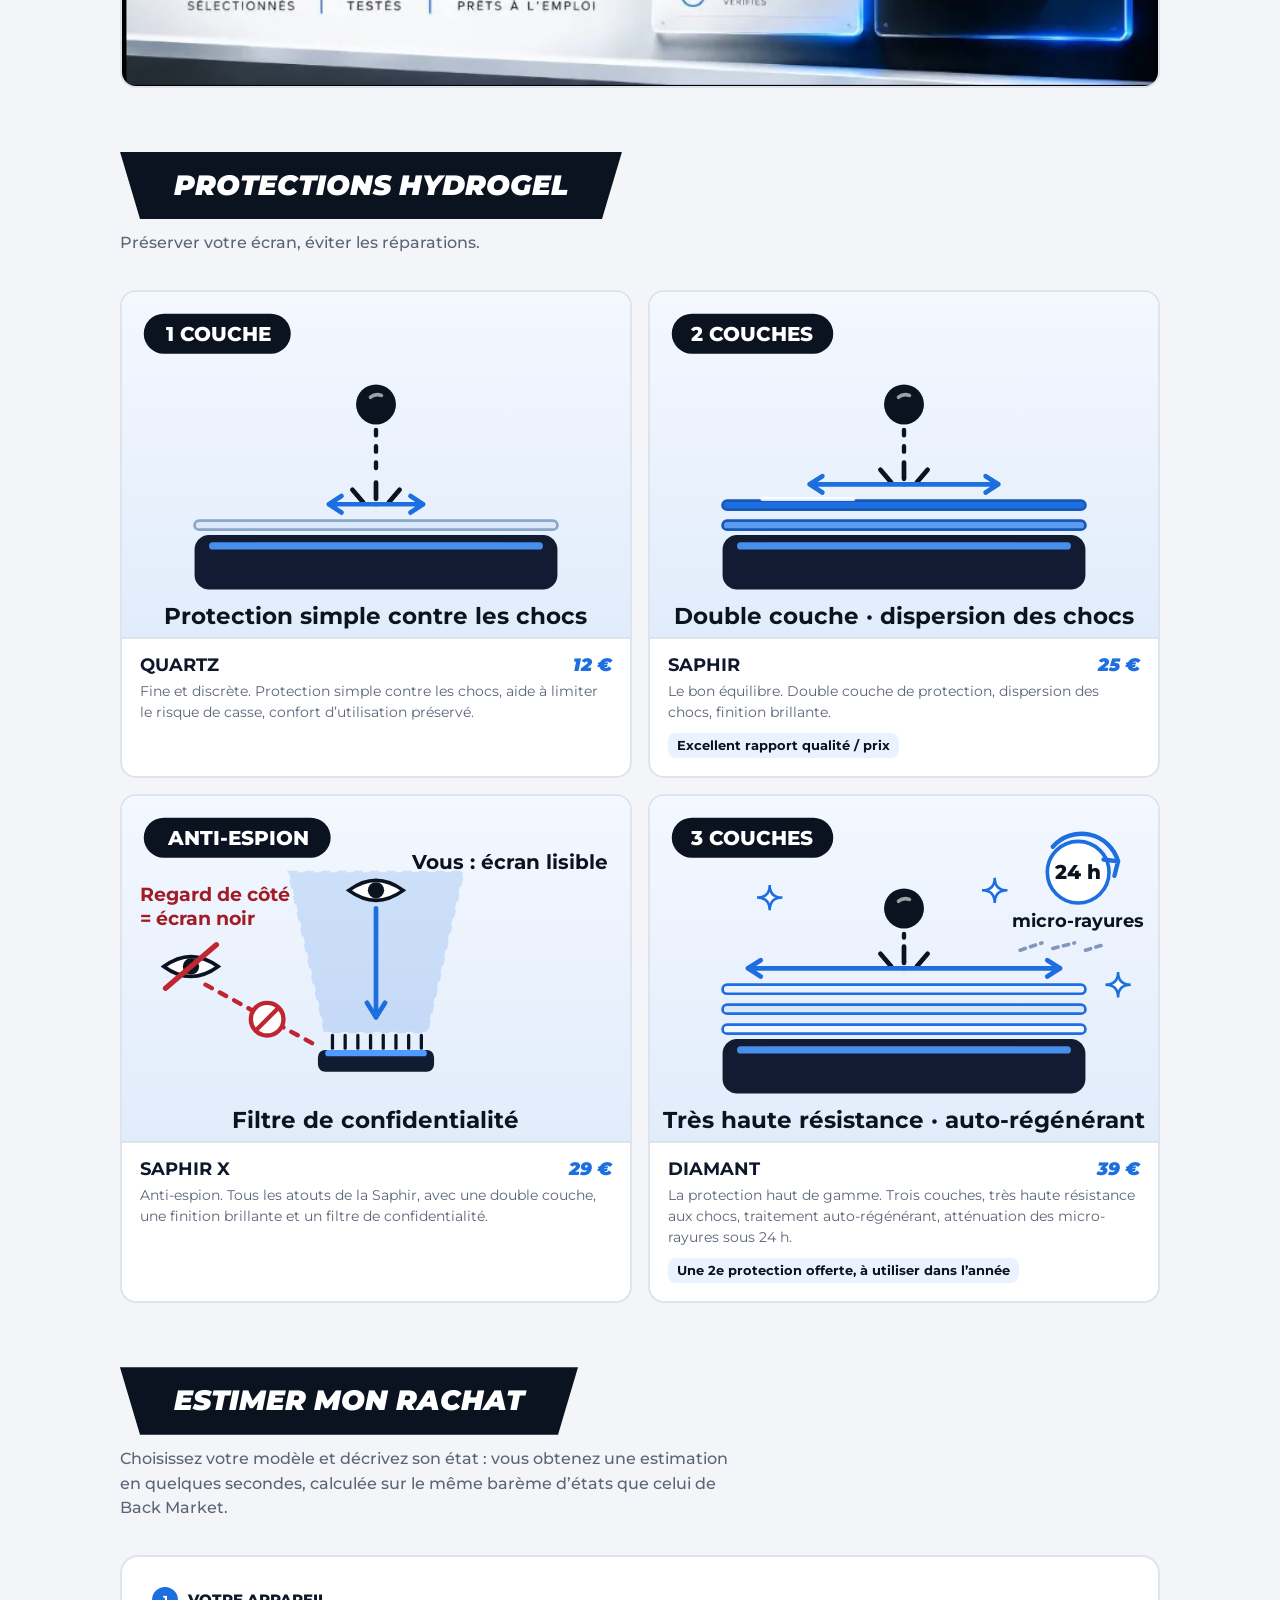
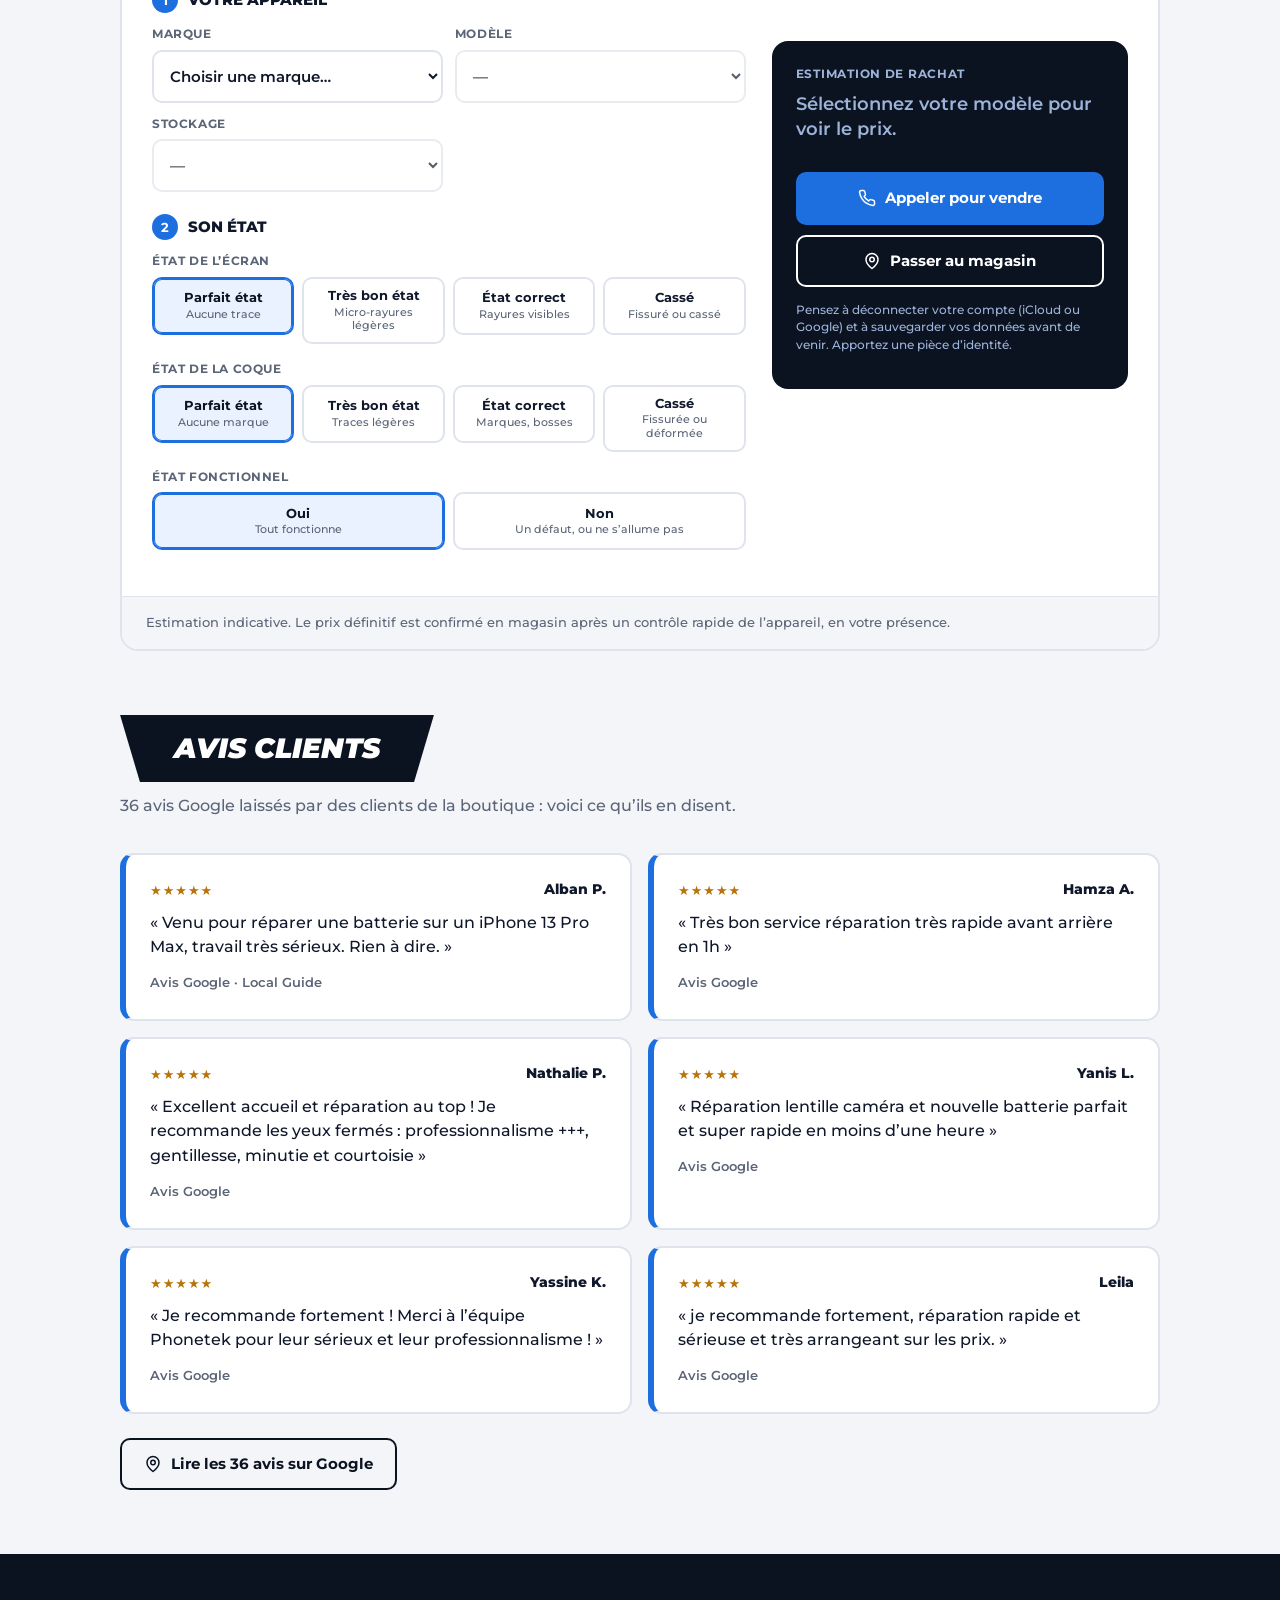
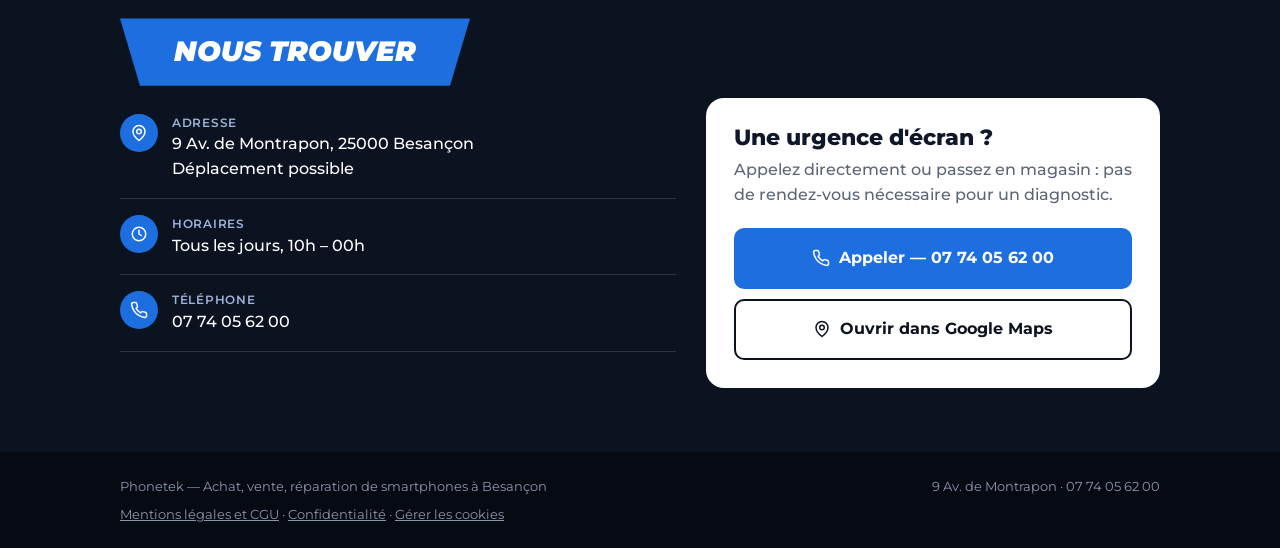
==== commit 57c63f5e: "Ajoute l'effet bulle liquid glass (bubble.css / bubble.js) sur index et catalogue Co-Authored-By: Cl" ====
--- a/index.html
+++ b/index.html
@@ -233,6 +233,7 @@
   .pcard p{margin:6px 0 0;font-size:14px;color:var(--muted);line-height:1.5;}
   .pcard em{display:inline-block;font-style:normal;font-weight:700;font-size:12.5px;background:#eaf2ff;color:var(--navy);border-radius:8px;padding:3px 9px;margin-top:10px;}
 </style>
+<link rel="stylesheet" href="bubble.css">
 </head>
 <body>
 
@@ -670,5 +671,6 @@
     var h={'#cgu':'dlgCgu','#confidentialite':'dlgPriv'}[location.hash]; if(h) open(h);
   })();
 </script>
+<script src="bubble.js" defer></script>
 </body>
 </html>
--- a/bubble.css
+++ b/bubble.css
@@ -0,0 +1,54 @@
+/* ===== Effet bulle "liquid glass" sur les boutons (style iOS) ===== */
+.btn, .chip, .rc-opt > span, .nav-links a, .sw button, .menu-toggle{
+  position:relative;
+  -webkit-tap-highlight-color:transparent;
+  transition:transform .45s cubic-bezier(.34,1.56,.64,1);
+}
+.btn:active, .chip:active, .rc-opt > span:active, .sw button:active{
+  transform:scale(.96);
+  transition-duration:.15s;
+}
+
+.bubble{
+  position:absolute;
+  top:50%; left:0;
+  height:150%;
+  aspect-ratio:1.55/1;
+  min-height:44px;
+  border-radius:999px;
+  pointer-events:none;
+  z-index:3;
+  opacity:0;
+  transform:translate(-50%,-50%) scale(.4);
+  transition:
+    opacity .25s ease,
+    transform .5s cubic-bezier(.34,1.56,.64,1),
+    left .22s cubic-bezier(.22,1,.36,1);
+  background:
+    radial-gradient(120% 90% at 30% 15%, rgba(255,255,255,.55) 0%, rgba(255,255,255,0) 55%),
+    radial-gradient(100% 100% at 50% 50%, rgba(255,255,255,.10) 0%, rgba(255,255,255,.04) 100%);
+  border:1px solid rgba(255,255,255,.65);
+  box-shadow:
+    inset 0 1px 1px rgba(255,255,255,.9),
+    inset 0 -2px 6px rgba(29,111,224,.18),
+    inset 0 0 14px rgba(255,255,255,.35),
+    0 8px 22px rgba(11,18,32,.18);
+  -webkit-backdrop-filter:blur(1.5px) saturate(1.7) brightness(1.12);
+  backdrop-filter:blur(1.5px) saturate(1.7) brightness(1.12);
+  will-change:transform,left;
+}
+.bubble.on{
+  opacity:1;
+  transform:translate(-50%,-50%) scale(1);
+}
+/* bulle sans transition de position pendant le suivi du doigt/souris */
+.bubble.track{ transition:opacity .25s ease, transform .5s cubic-bezier(.34,1.56,.64,1); }
+
+/* petits éléments ronds (pastilles couleur, menu) : bulle plus compacte */
+.sw button .bubble, .menu-toggle .bubble{ height:130%; aspect-ratio:1/1; min-height:0; }
+
+@media (prefers-reduced-motion:reduce){
+  .btn, .chip, .rc-opt > span, .nav-links a, .sw button, .menu-toggle,
+  .bubble, .bubble.track{ transition:opacity .15s linear; }
+  .bubble{ transform:translate(-50%,-50%) scale(1); }
+}
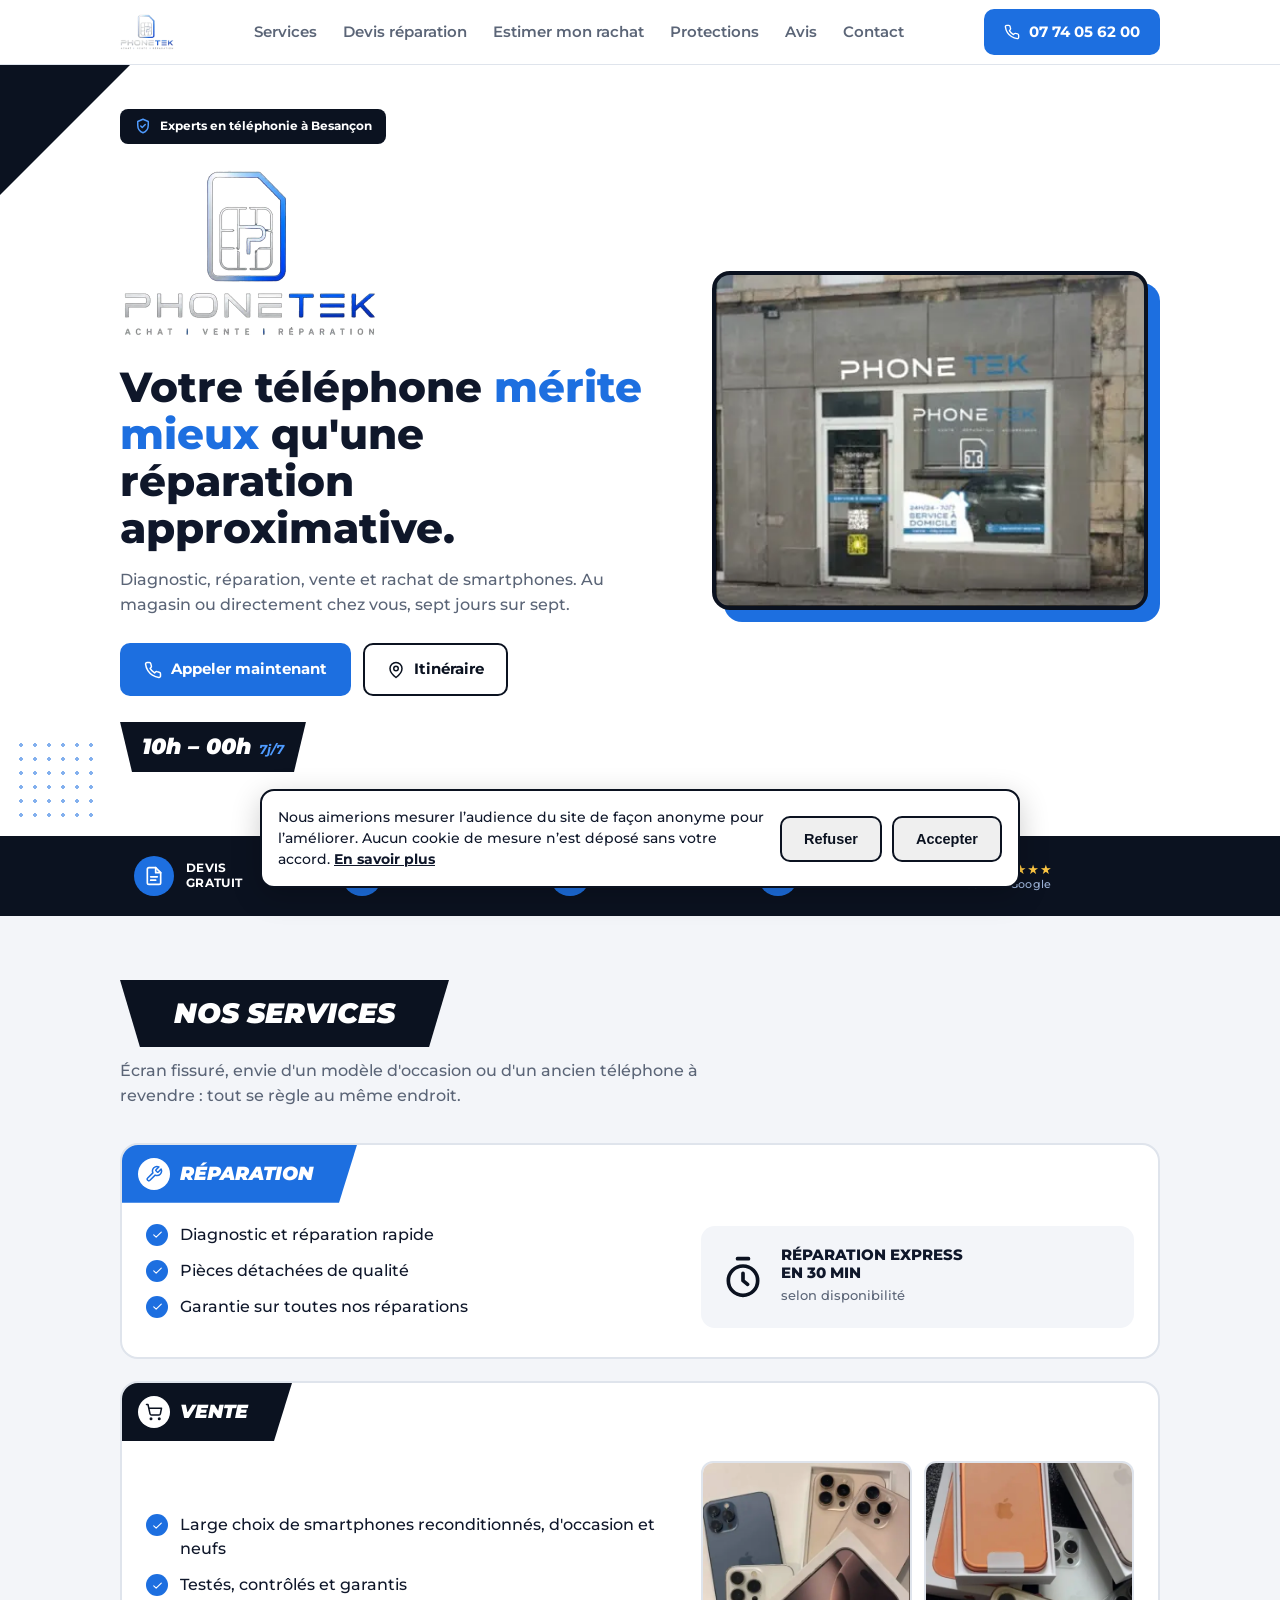
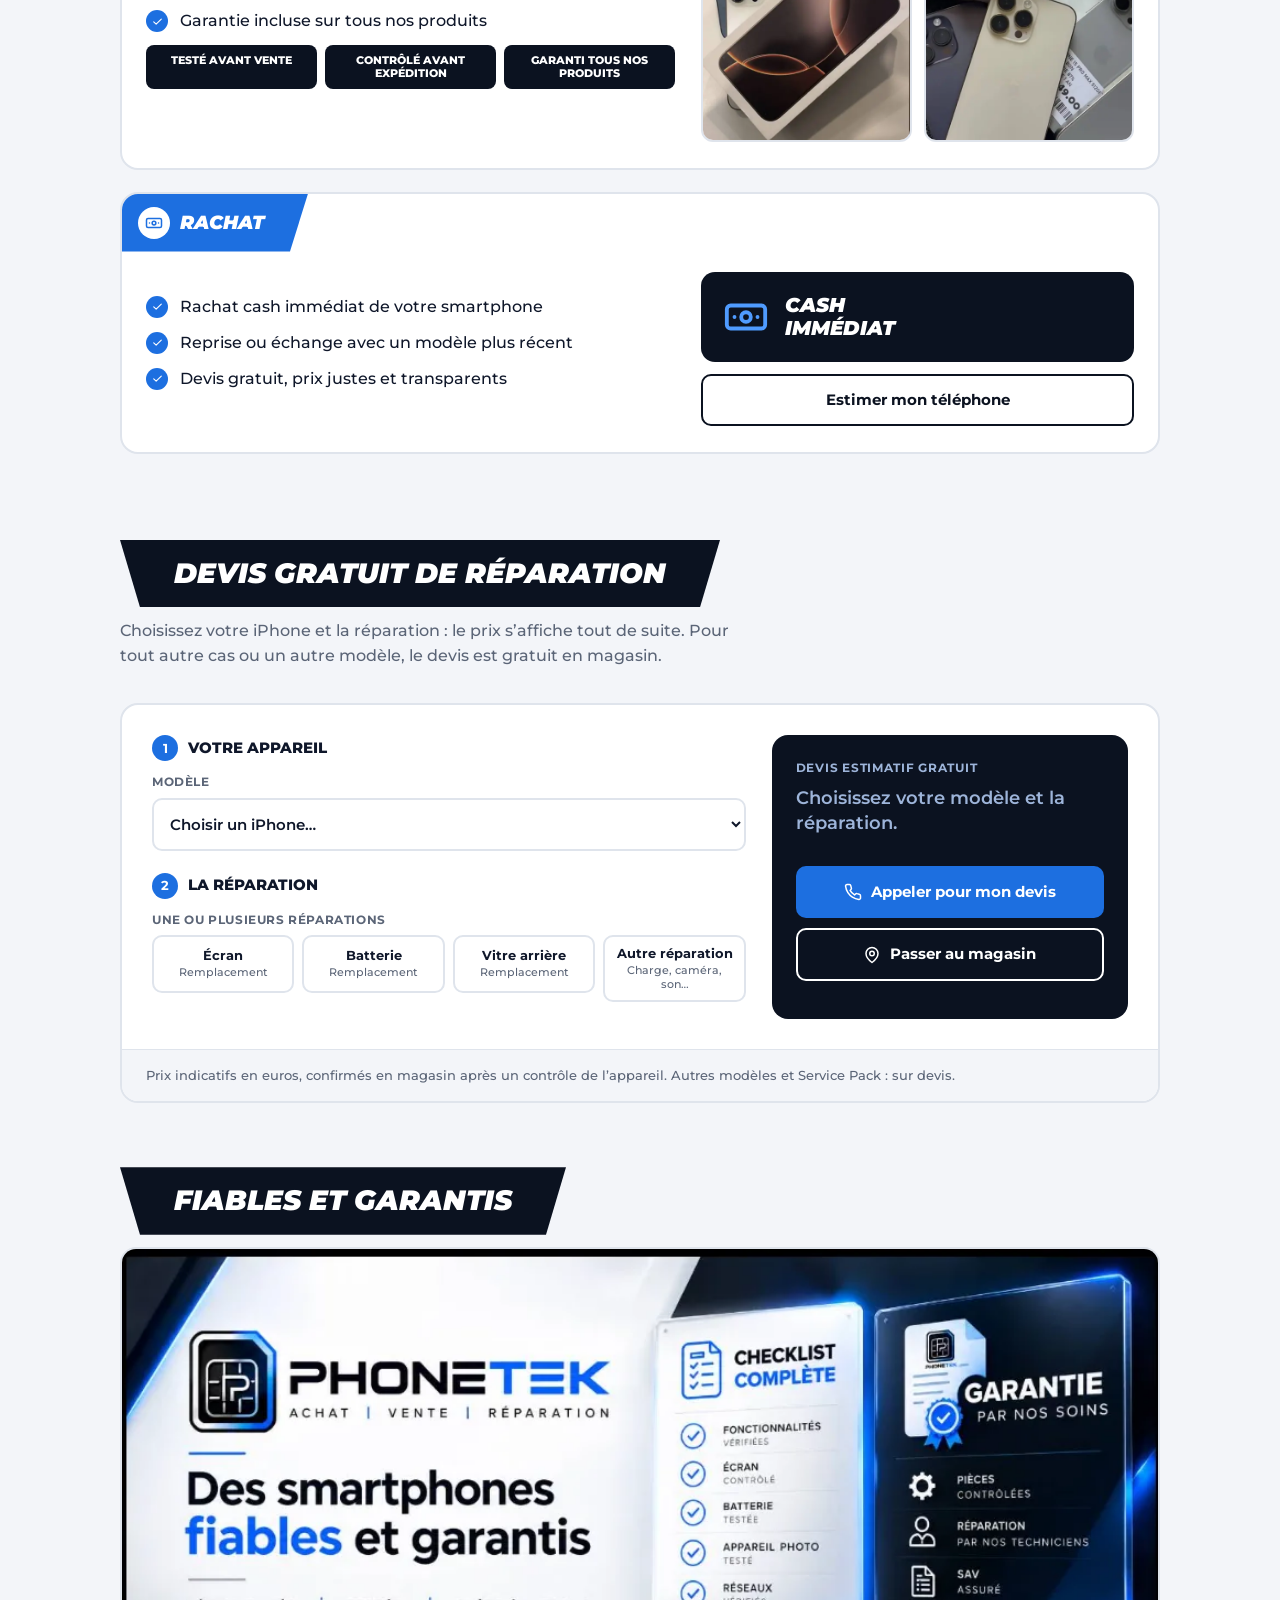
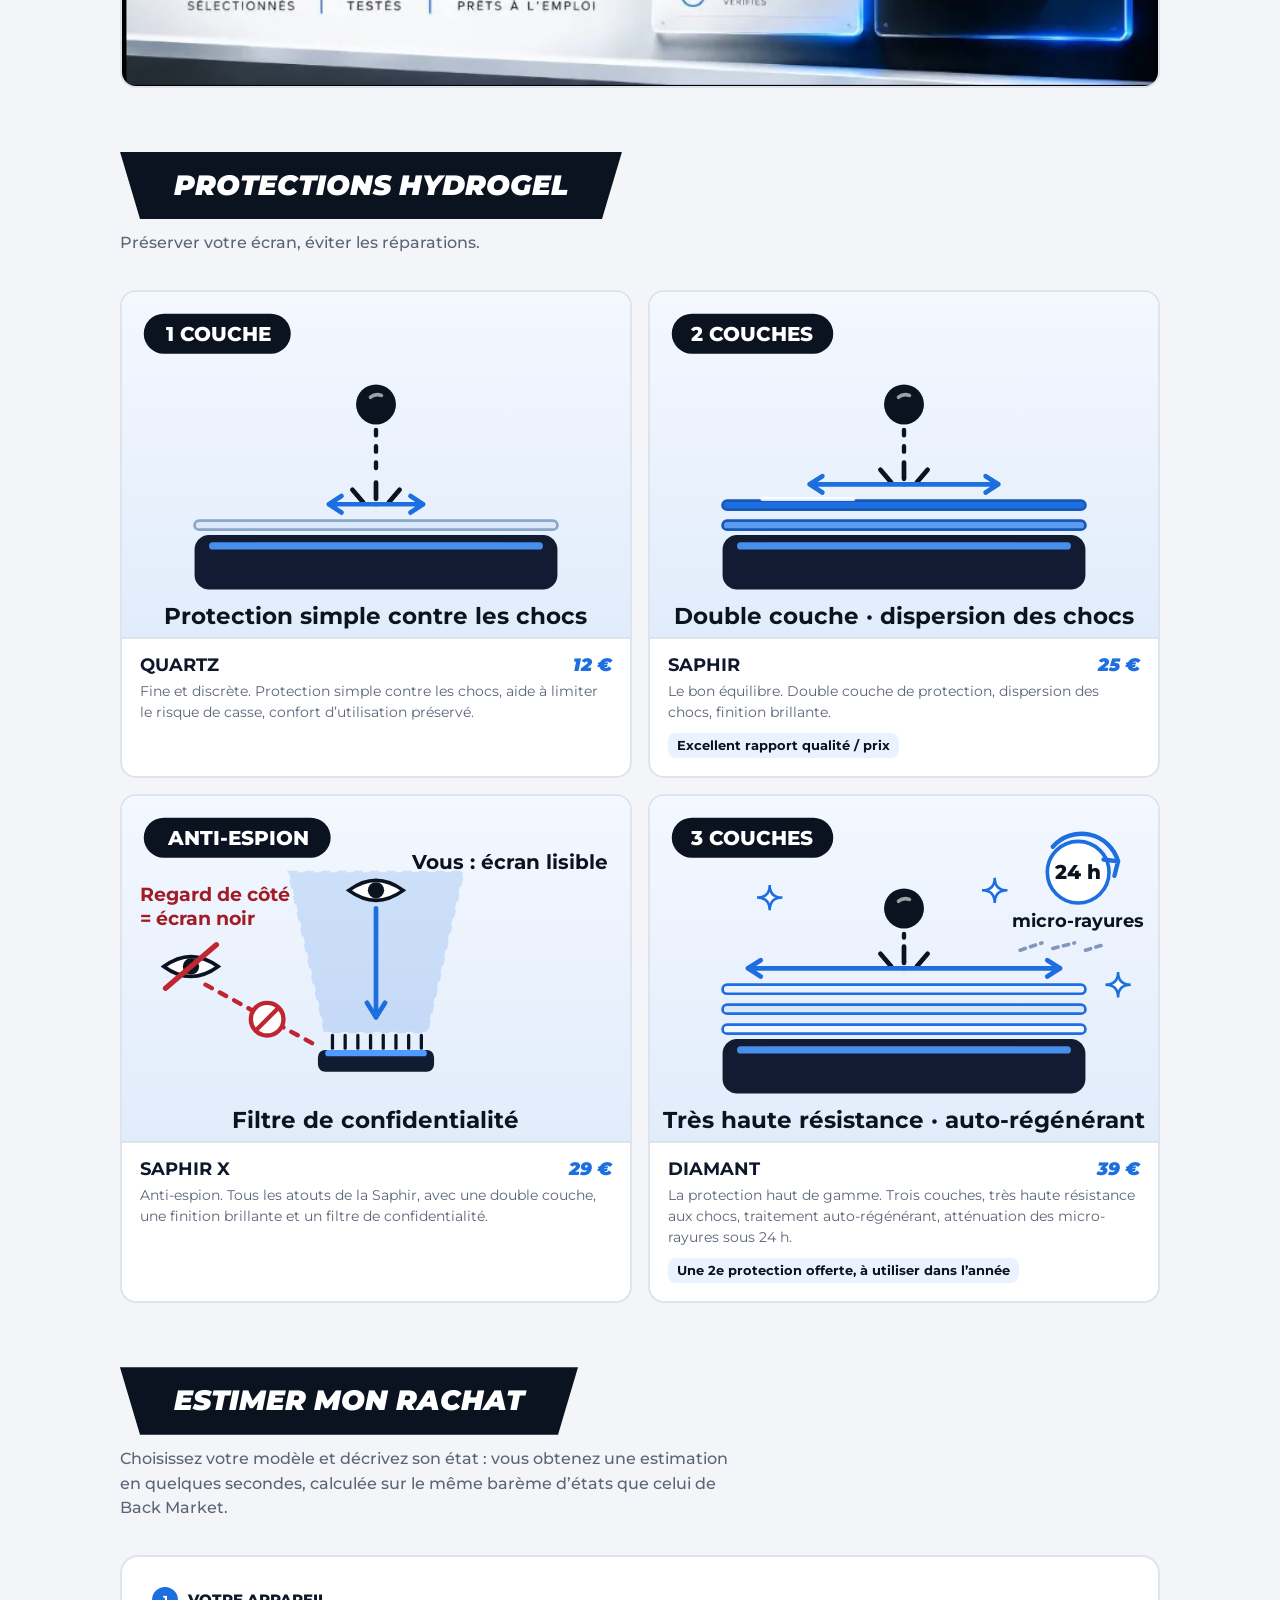
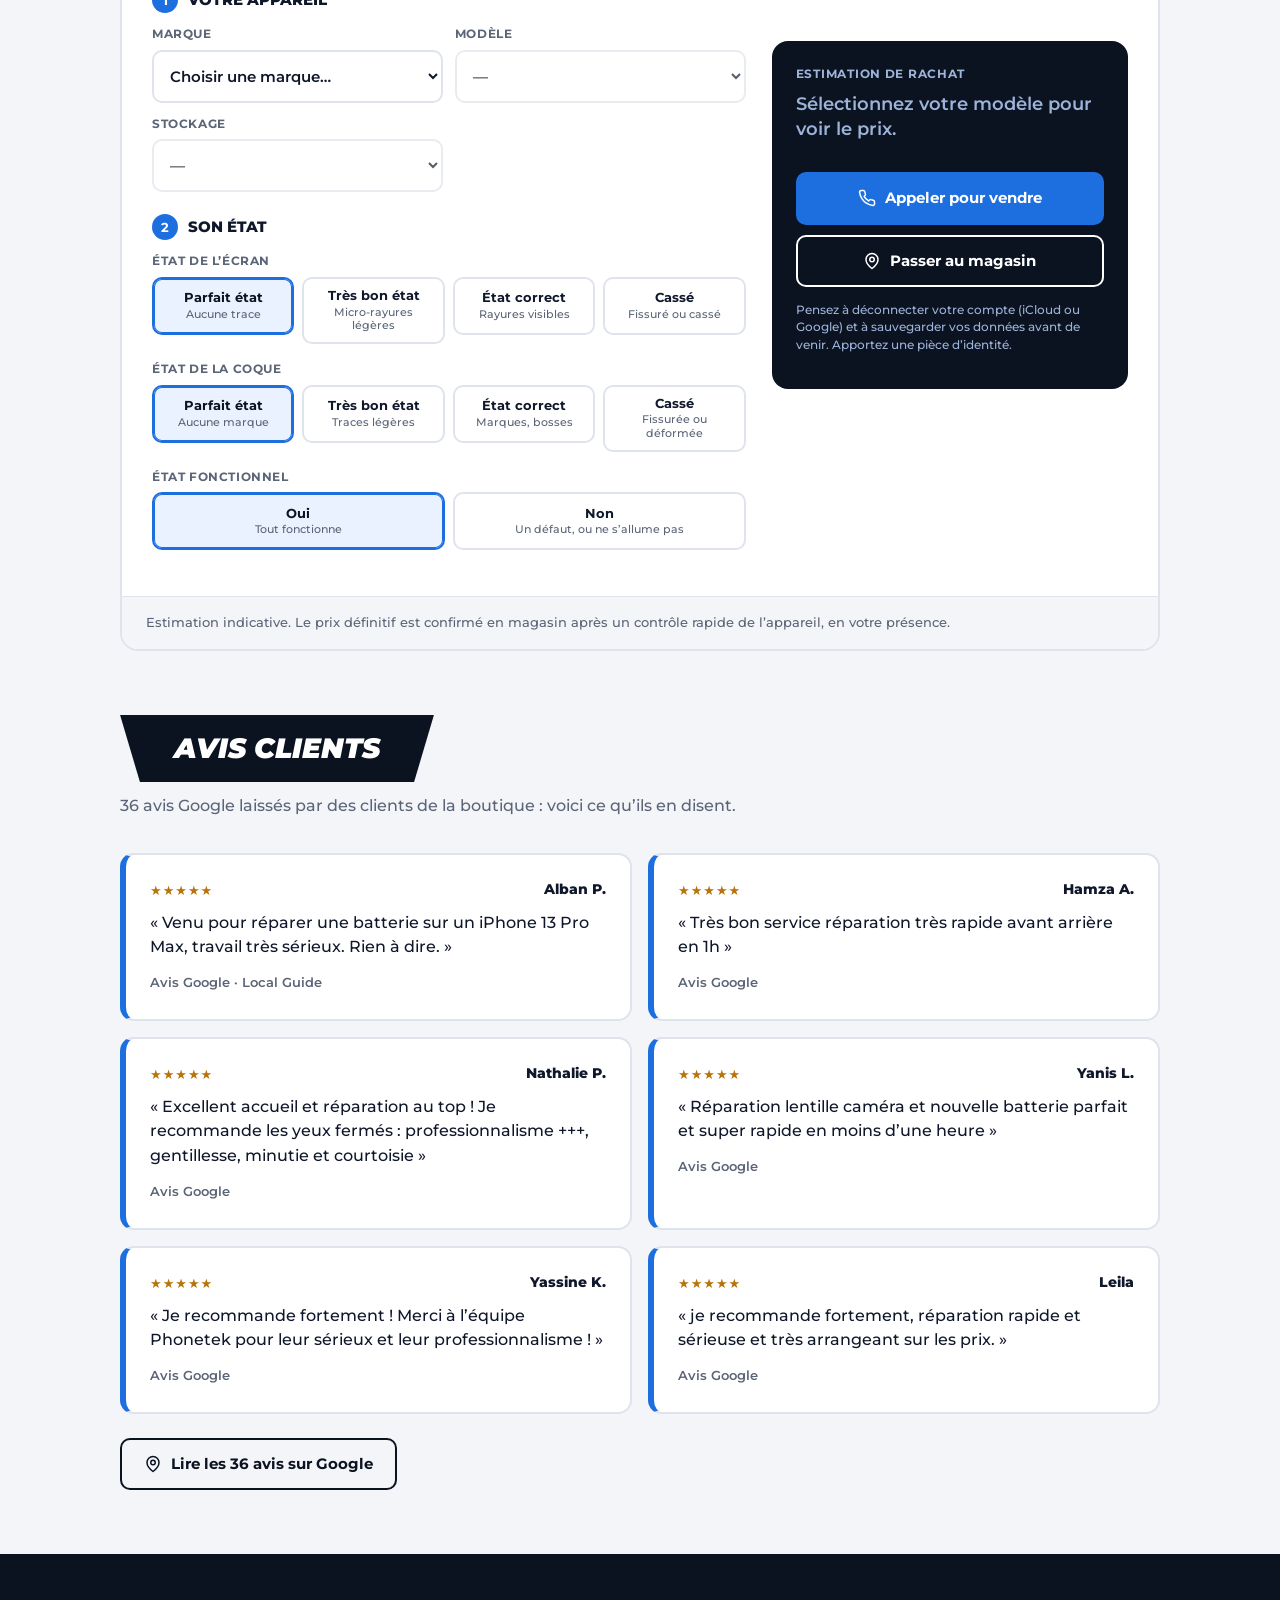
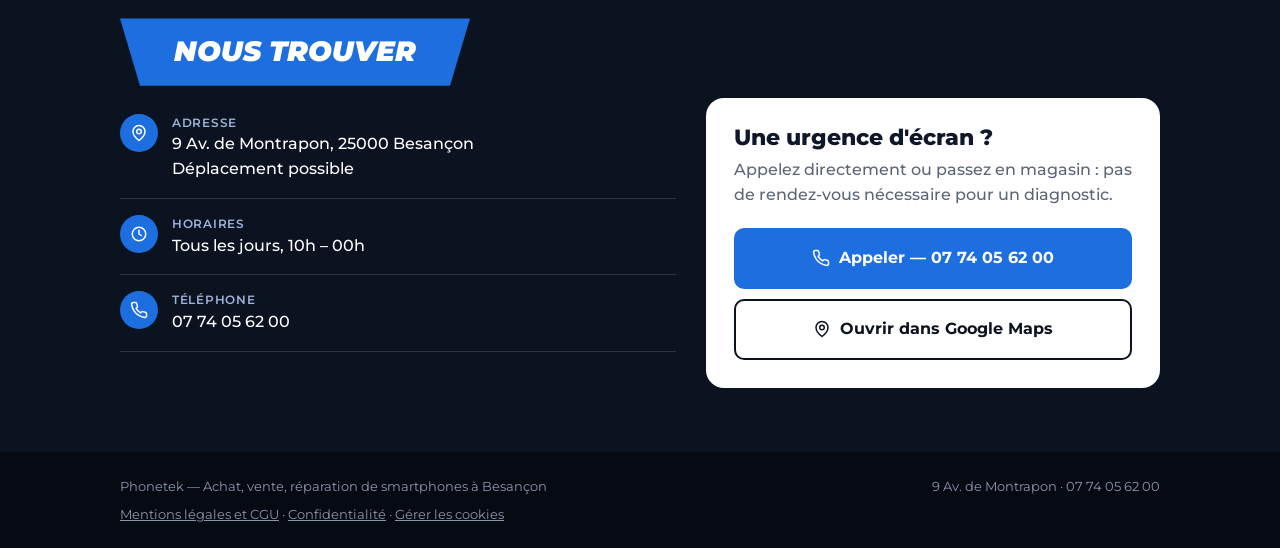
==== commit c2a7b58c: "Retour à l'état du 20 novembre 2026 (retrait de l'effet bulle) Restaure le contenu du commit ef3715c" ====
--- a/index.html
+++ b/index.html
@@ -233,7 +233,6 @@
   .pcard p{margin:6px 0 0;font-size:14px;color:var(--muted);line-height:1.5;}
   .pcard em{display:inline-block;font-style:normal;font-weight:700;font-size:12.5px;background:#eaf2ff;color:var(--navy);border-radius:8px;padding:3px 9px;margin-top:10px;}
 </style>
-<link rel="stylesheet" href="bubble.css">
 </head>
 <body>
 
@@ -671,6 +670,5 @@
     var h={'#cgu':'dlgCgu','#confidentialite':'dlgPriv'}[location.hash]; if(h) open(h);
   })();
 </script>
-<script src="bubble.js" defer></script>
 </body>
 </html>
